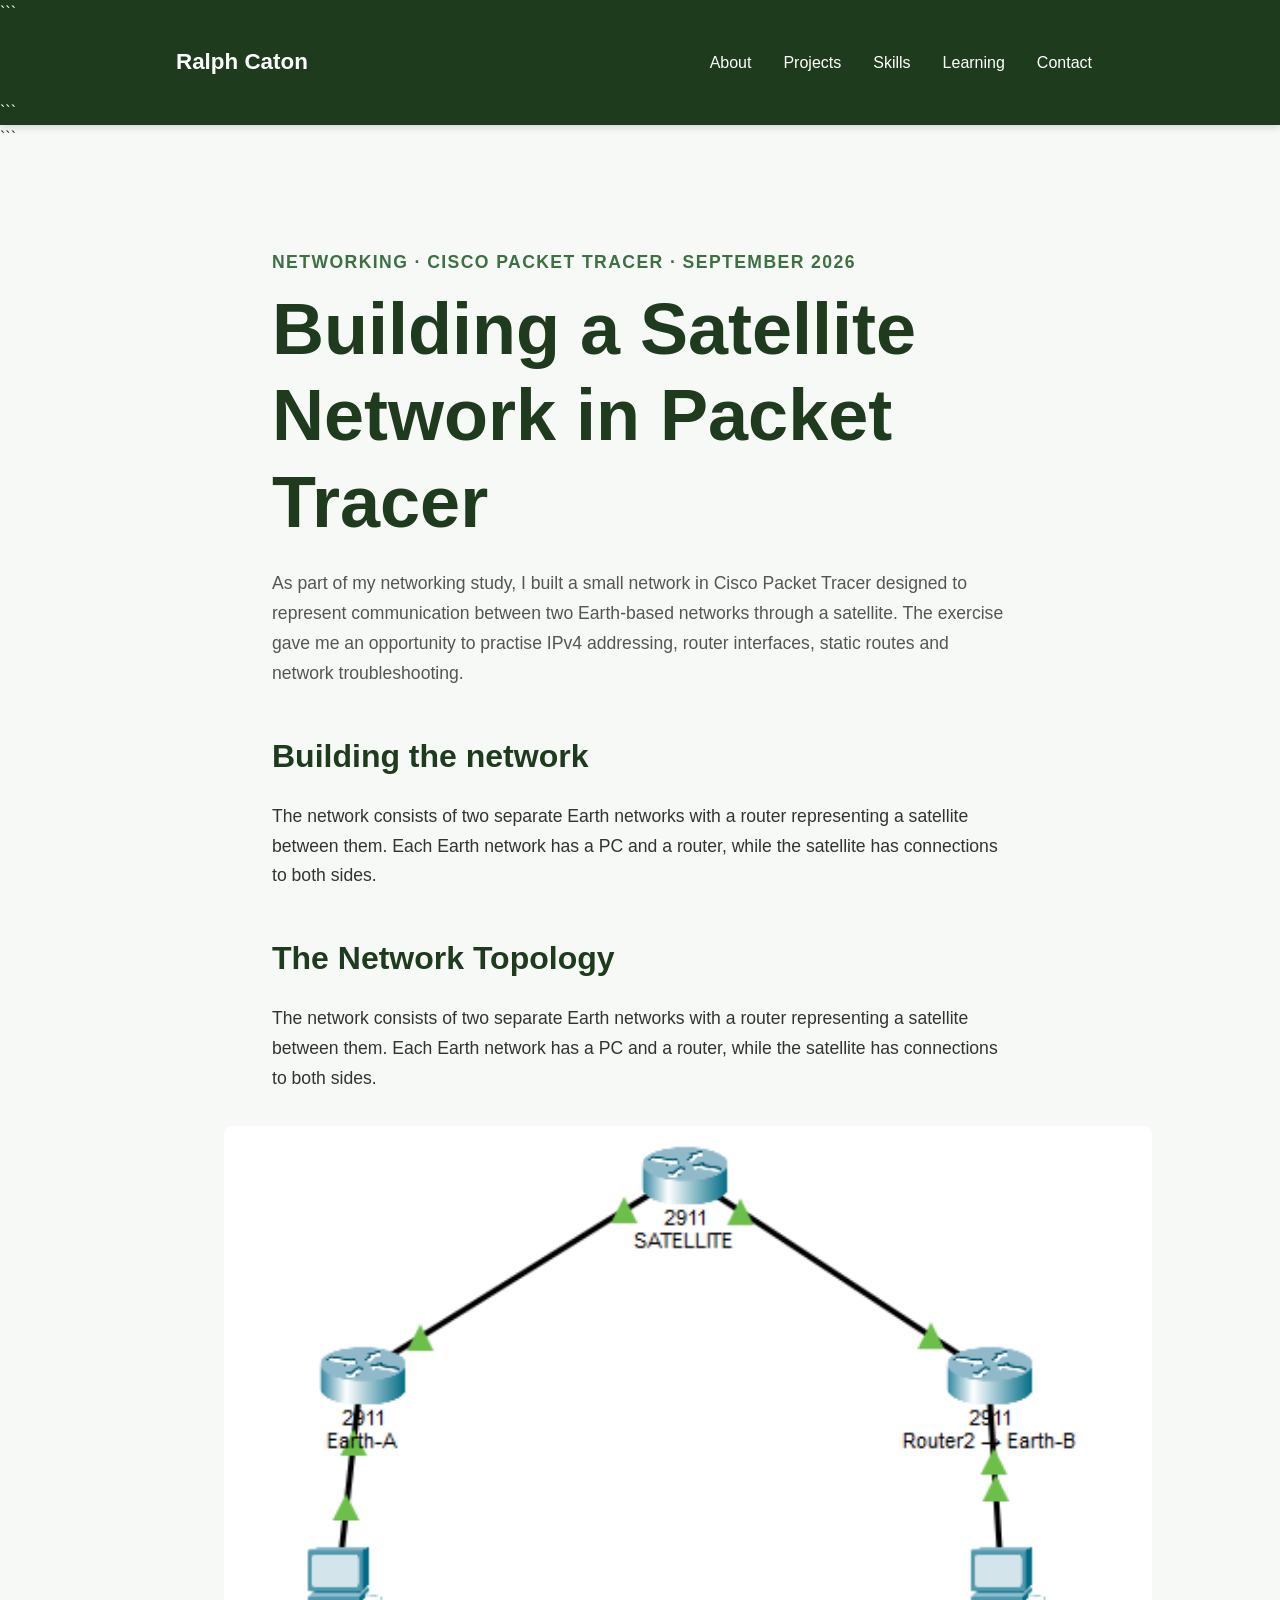
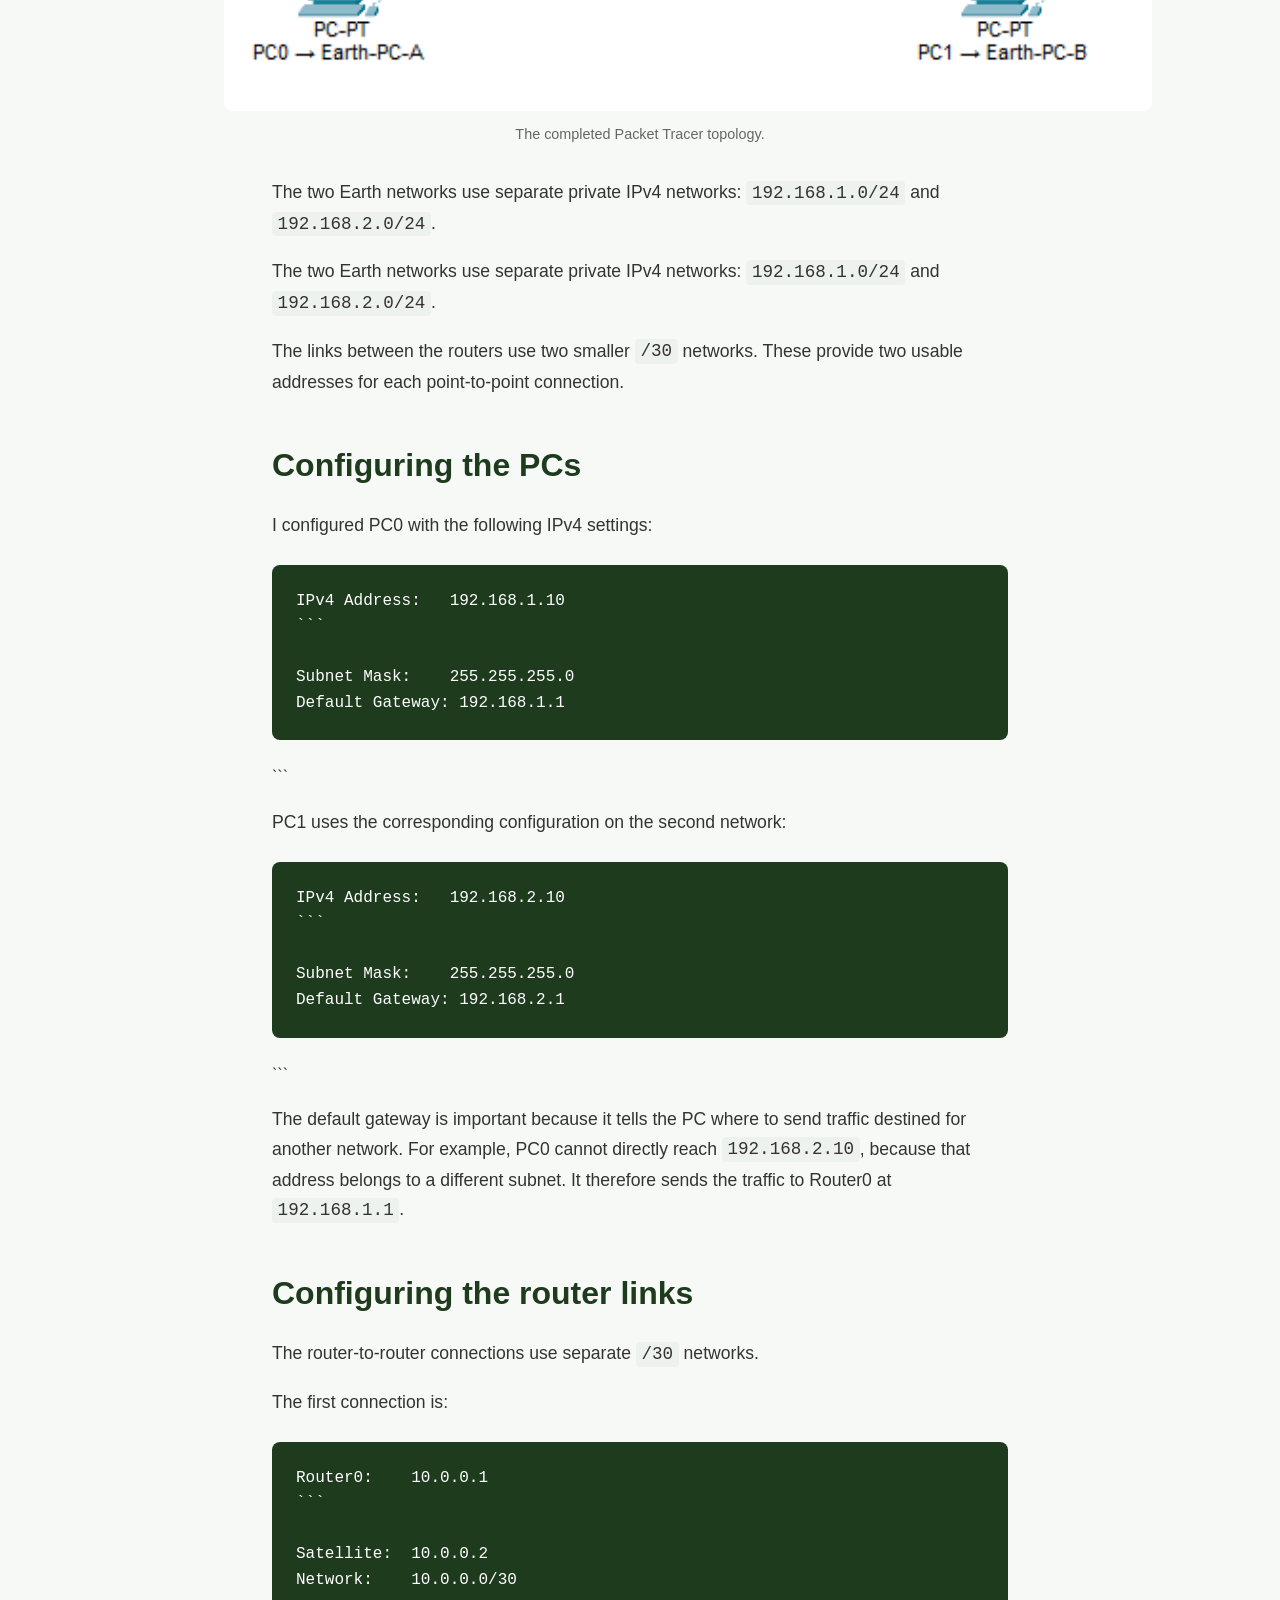
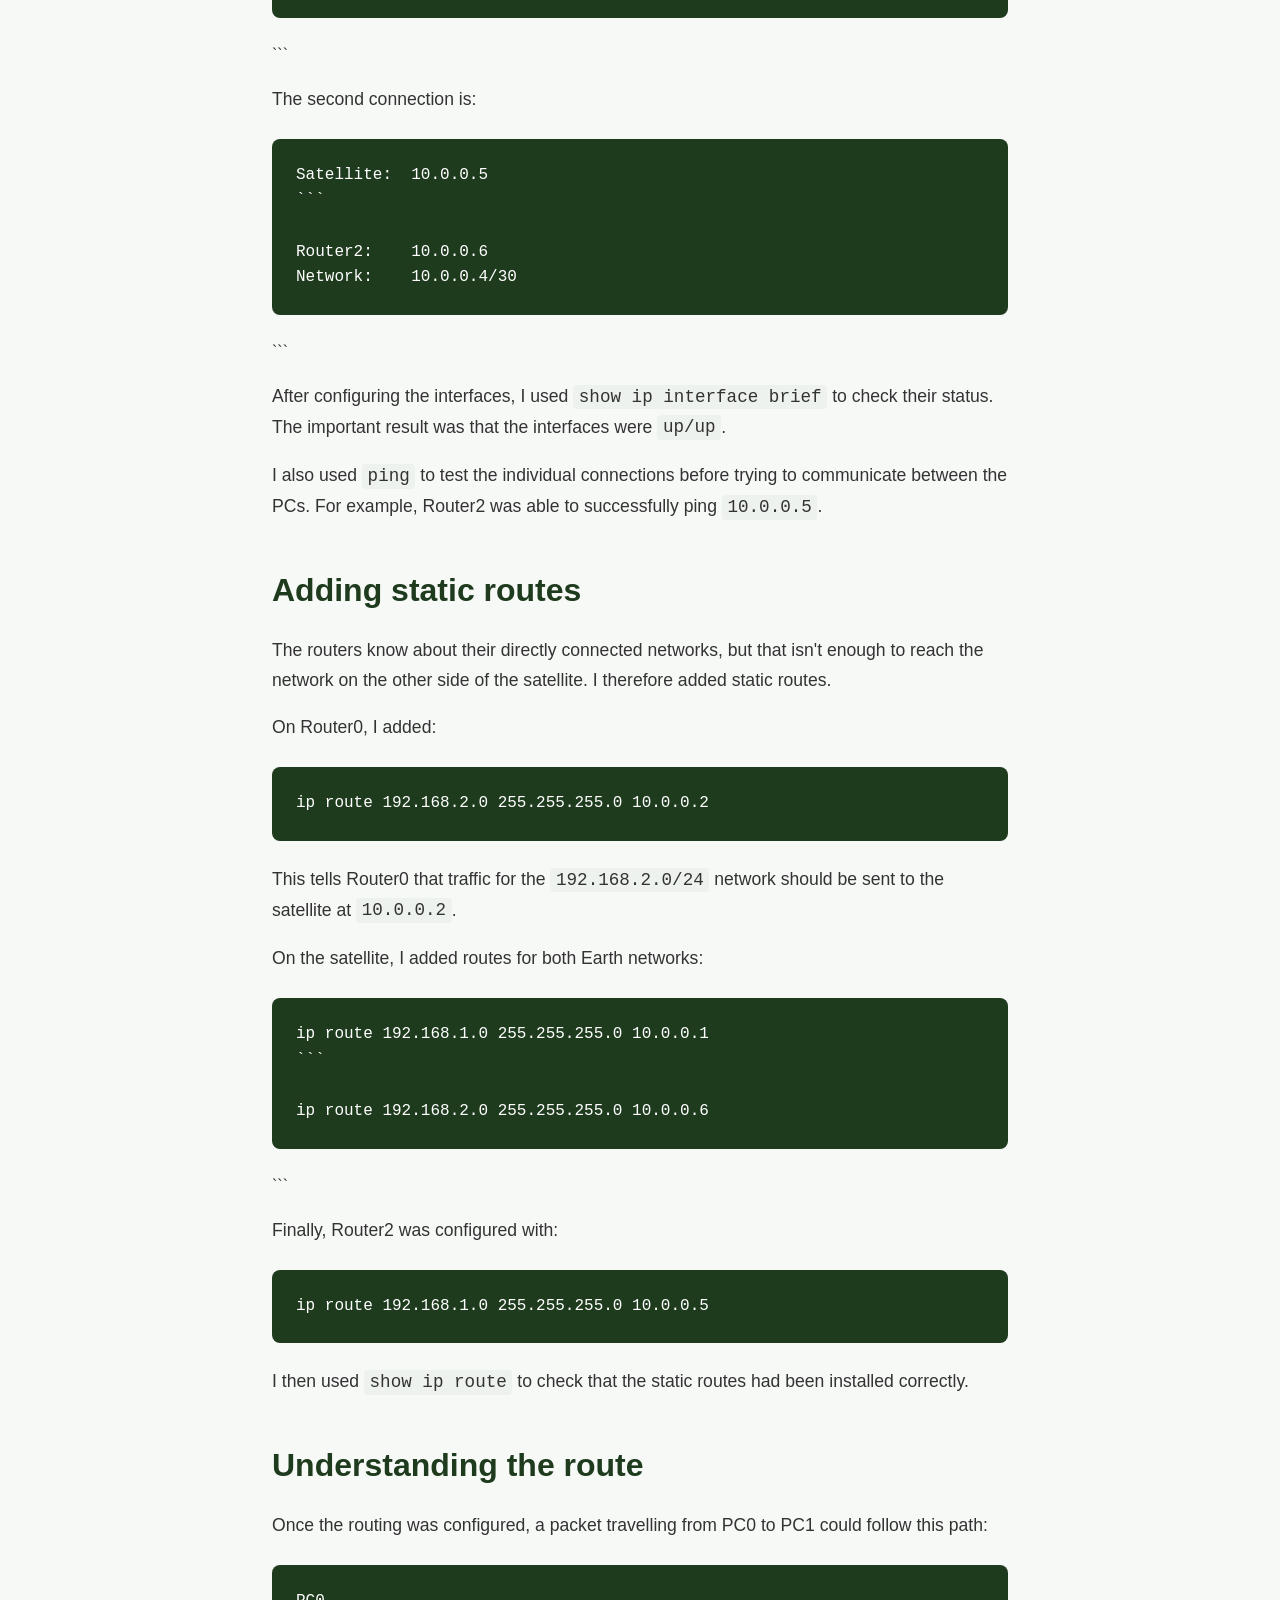
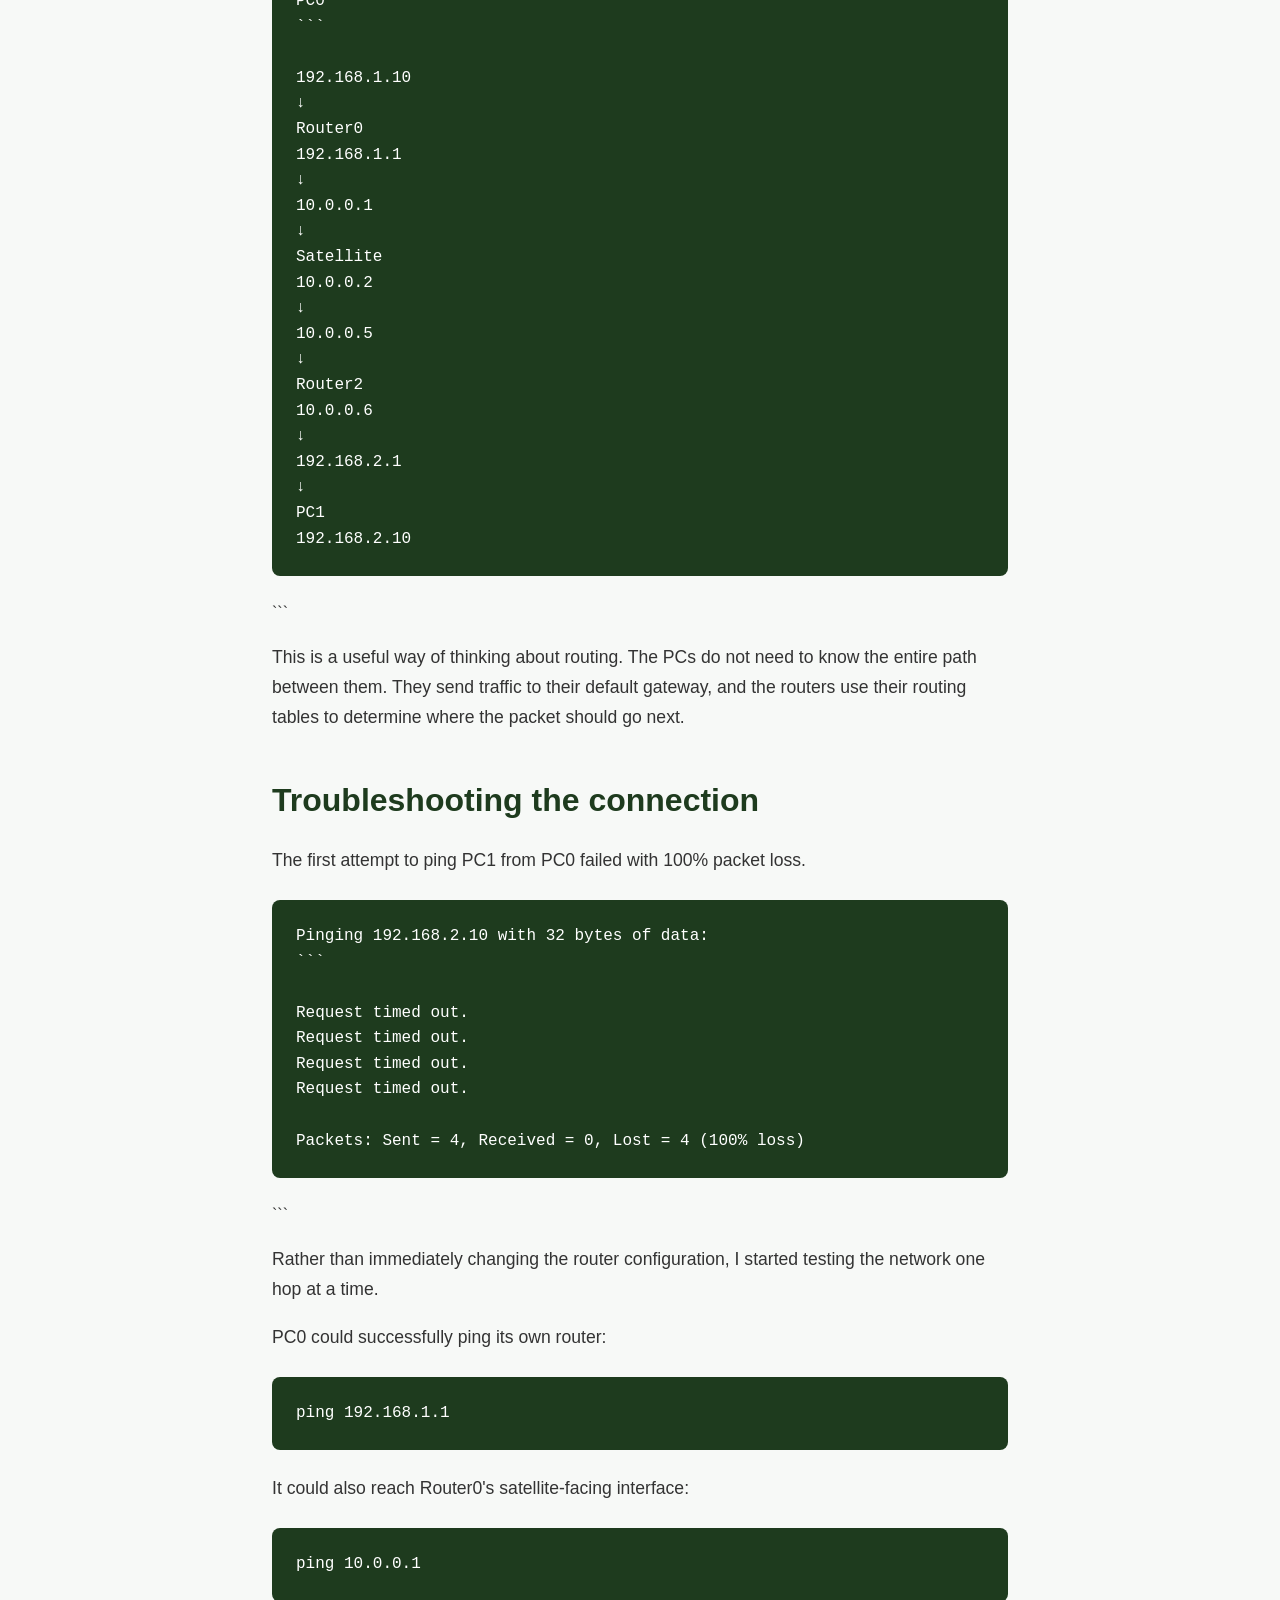
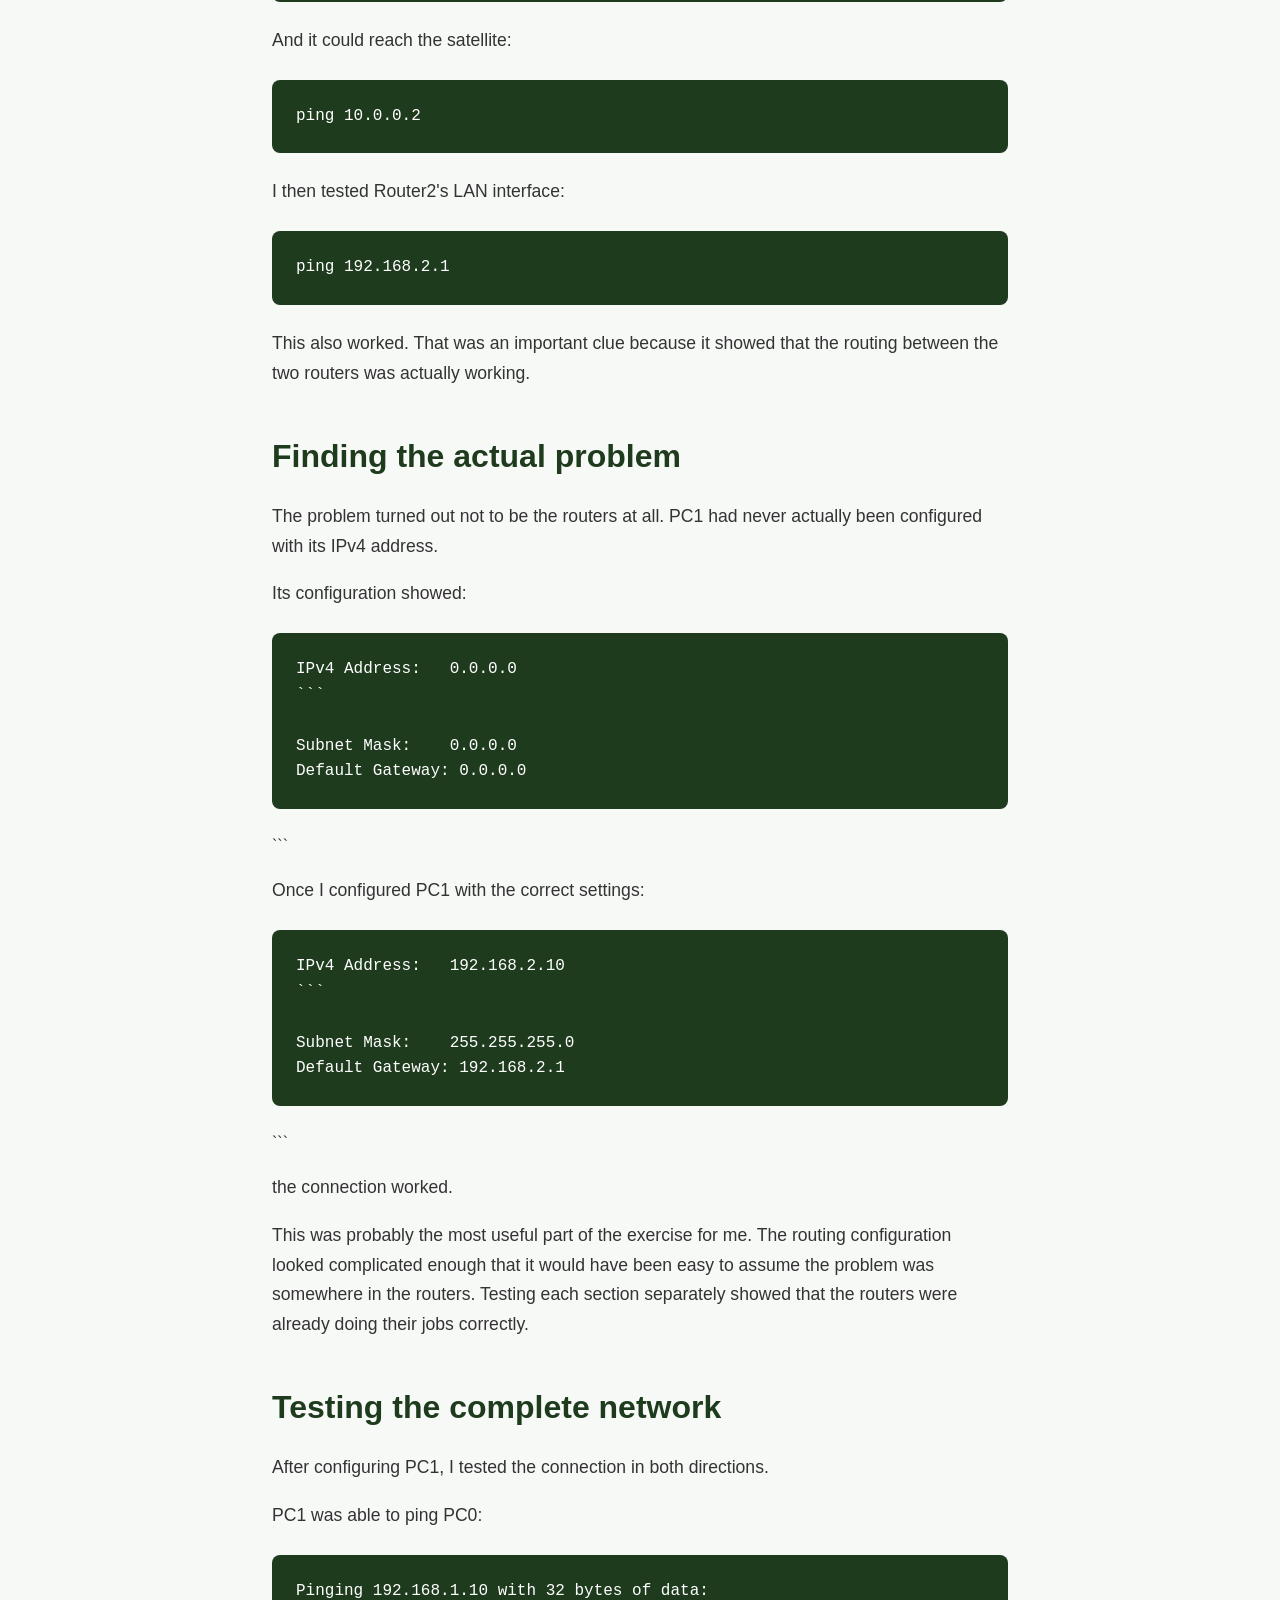
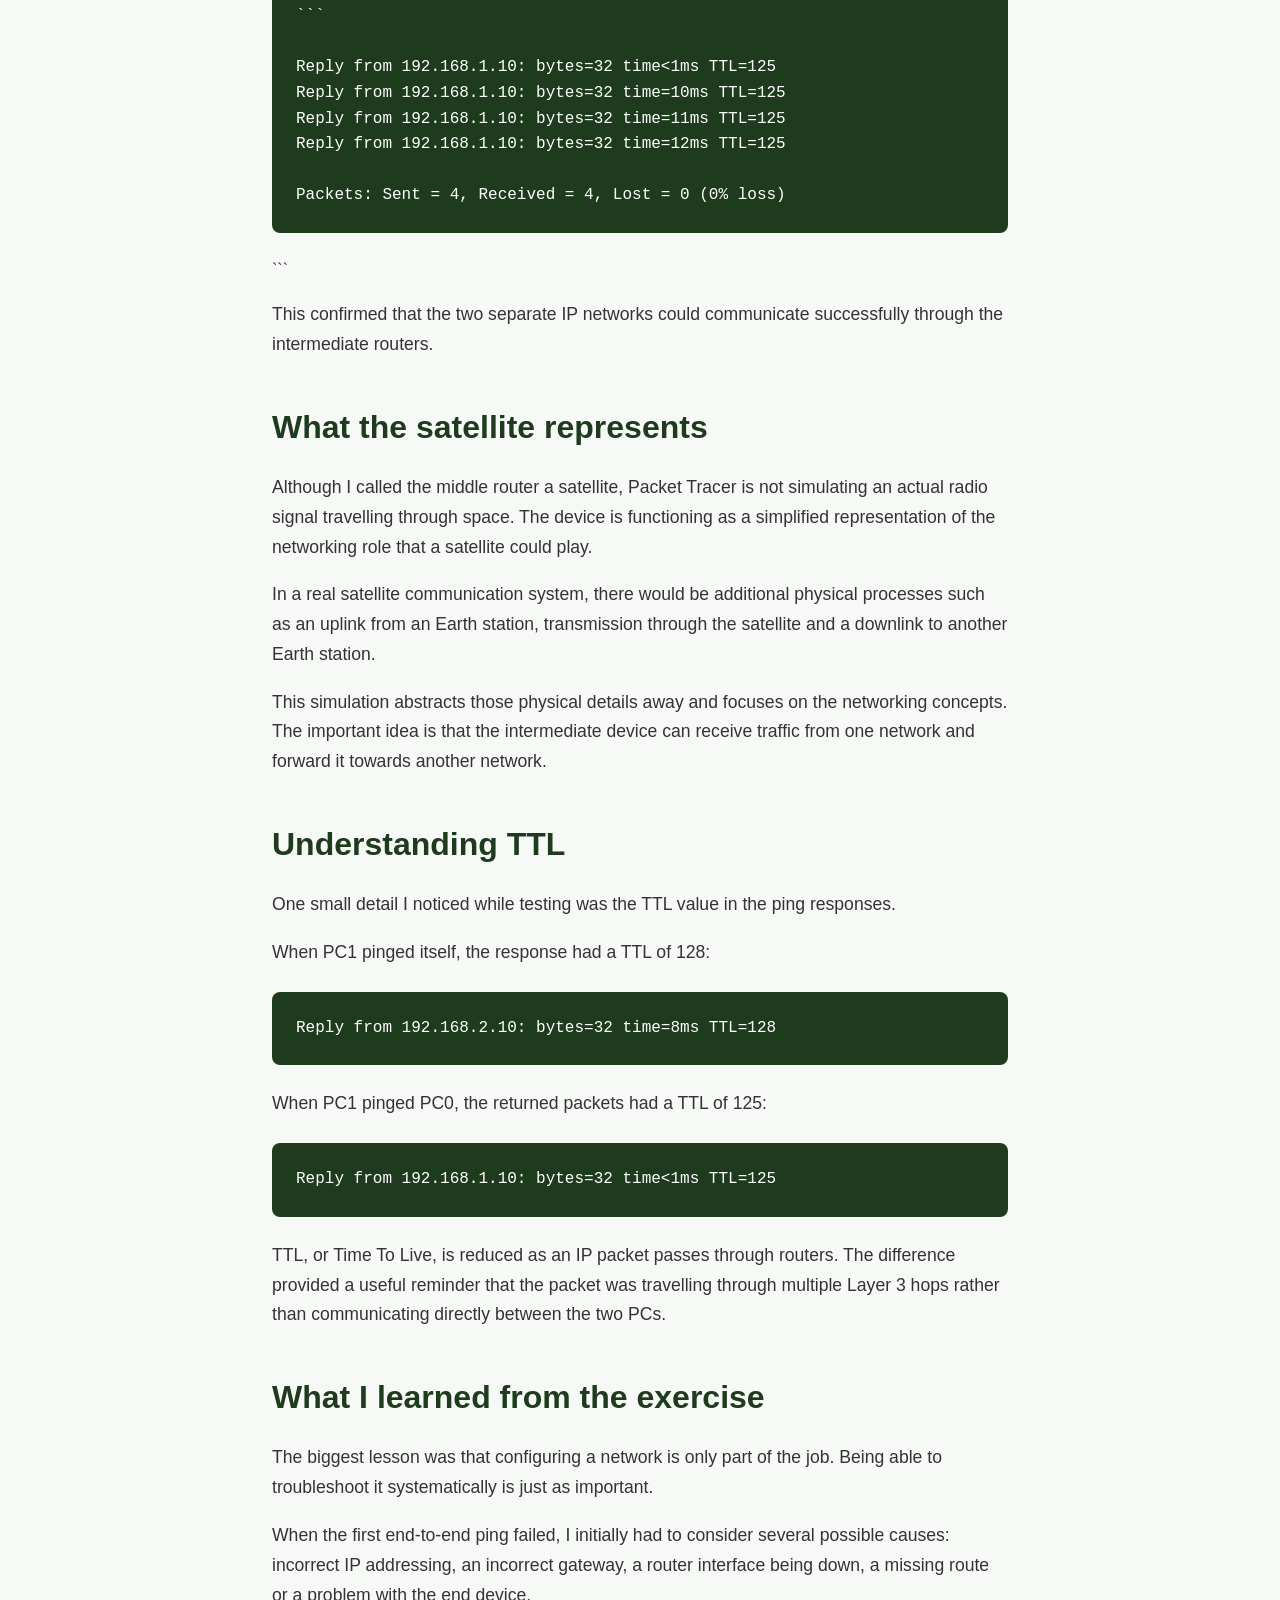
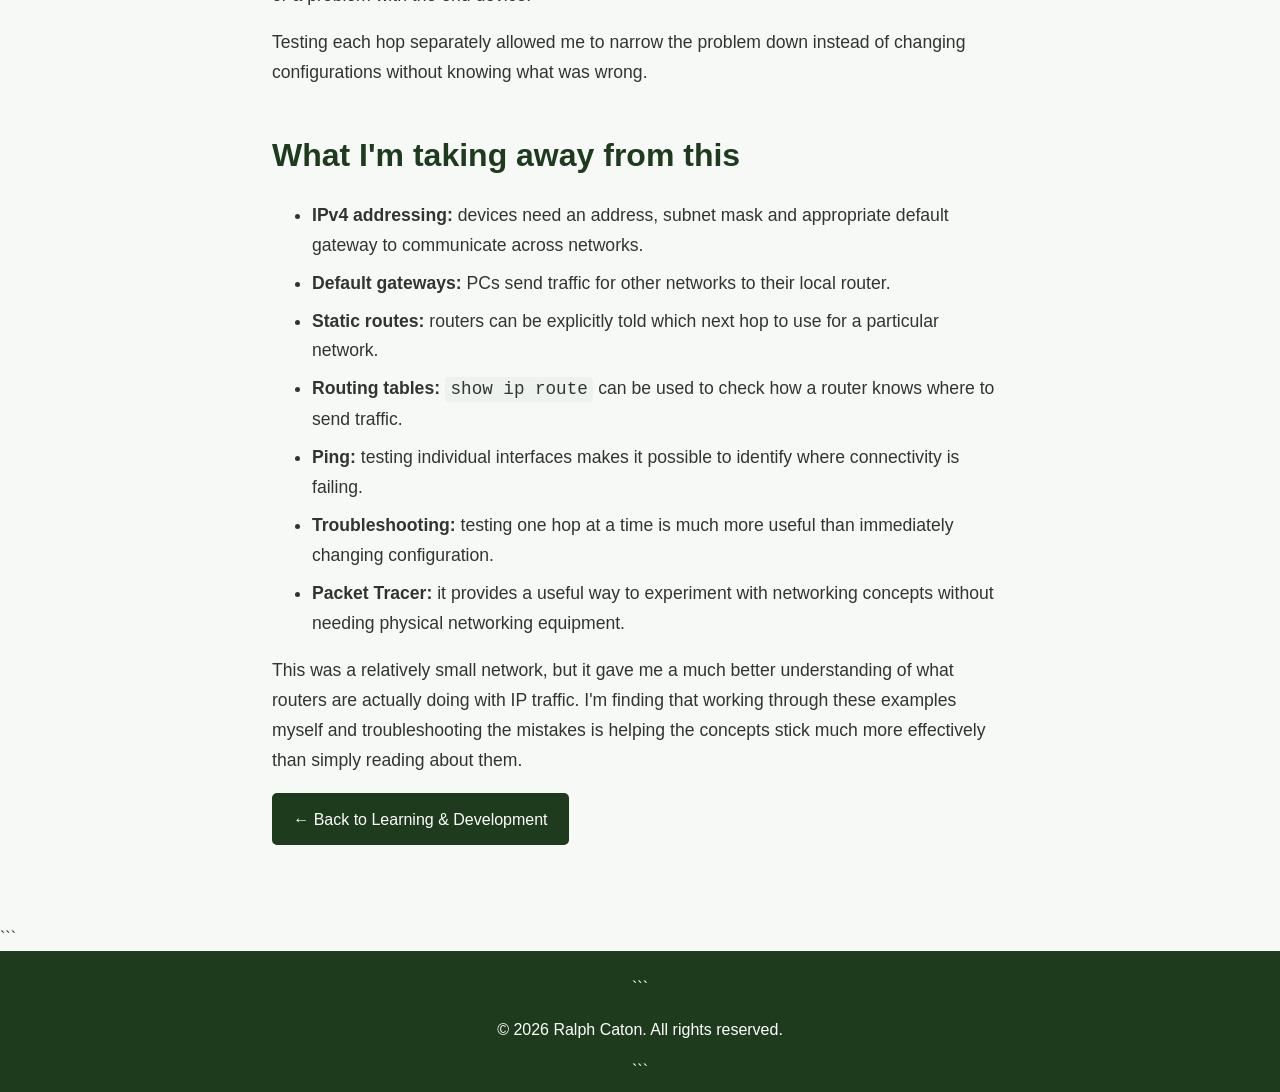
==== blog/building-satellite-network.html @ 7dfa3f67 "Update portfolio articles and styling" ====
<!DOCTYPE html>

<html lang="en">

<head>
  <meta charset="UTF-8" />

<meta
 name="viewport"
 content="width=device-width, initial-scale=1.0"
/>

<meta
 name="description"
 content="Building and troubleshooting a simple satellite network in Cisco Packet Tracer using routers, static routes and IPv4 addressing."
/>

  <title>Building a Satellite Network in Packet Tracer | Ralph Caton</title>

  <link rel="stylesheet" href="../styles.css" />
</head>

<body>

  <header>

```
<nav class="navbar">

  <div class="logo">
    Ralph Caton
  </div>

  <ul class="nav-links">
    <li><a href="../index.html#about">About</a></li>
    <li><a href="../index.html#projects">Projects</a></li>
    <li><a href="../index.html#skills">Skills</a></li>
    <li><a href="../index.html#learning">Learning</a></li>
    <li><a href="../index.html#contact">Contact</a></li>
  </ul>

</nav>
```

  </header>

  <main>

```
<article class="blog-post container">

  <p class="eyebrow">
    Networking · Cisco Packet Tracer · September 2026
  </p>

  <h1>
    Building a Satellite Network in Packet Tracer
  </h1>

  <p class="blog-introduction">
    As part of my networking study, I built a small network in
    Cisco Packet Tracer designed to represent communication
    between two Earth-based networks through a satellite.
    The exercise gave me an opportunity to practise IPv4
    addressing, router interfaces, static routes and network
    troubleshooting.
  </p>


  <h2>Building the network</h2>

  <p>
    The network consists of two separate Earth networks with a
    router representing a satellite between them. Each Earth
    network has a PC and a router, while the satellite has
    connections to both sides.
  </p>

<h2>The Network Topology</h2>

<p>
  The network consists of two separate Earth networks with a
  router representing a satellite between them. Each Earth
  network has a PC and a router, while the satellite has
  connections to both sides.
</p>

<figure>
  <img
    src="../images/packet-tracer-satellite.png"
    alt="Cisco Packet Tracer network showing two PCs communicating through three routers, including a central satellite router."
  >
  <figcaption>
    The completed Packet Tracer topology.
  </figcaption>
</figure>

<p>
  The two Earth networks use separate private IPv4 networks:
  <code>192.168.1.0/24</code> and
  <code>192.168.2.0/24</code>.
</p>

  <p>
    The two Earth networks use separate private IPv4 networks:
    <code>192.168.1.0/24</code> and
    <code>192.168.2.0/24</code>.
  </p>

  <p>
    The links between the routers use two smaller
    <code>/30</code> networks. These provide two usable addresses
    for each point-to-point connection.
  </p>


  <h2>Configuring the PCs</h2>

  <p>
    I configured PC0 with the following IPv4 settings:
  </p>

  <pre><code>IPv4 Address:   192.168.1.10
```

Subnet Mask:    255.255.255.0
Default Gateway: 192.168.1.1</code></pre>

```
  <p>
    PC1 uses the corresponding configuration on the second
    network:
  </p>

  <pre><code>IPv4 Address:   192.168.2.10
```

Subnet Mask:    255.255.255.0
Default Gateway: 192.168.2.1</code></pre>

```
  <p>
    The default gateway is important because it tells the PC
    where to send traffic destined for another network. For
    example, PC0 cannot directly reach
    <code>192.168.2.10</code>, because that address belongs to a
    different subnet. It therefore sends the traffic to
    Router0 at <code>192.168.1.1</code>.
  </p>


  <h2>Configuring the router links</h2>

  <p>
    The router-to-router connections use separate
    <code>/30</code> networks.
  </p>

  <p>
    The first connection is:
  </p>

  <pre><code>Router0:    10.0.0.1
```

Satellite:  10.0.0.2
Network:    10.0.0.0/30</code></pre>

```
  <p>
    The second connection is:
  </p>

  <pre><code>Satellite:  10.0.0.5
```

Router2:    10.0.0.6
Network:    10.0.0.4/30</code></pre>

```
  <p>
    After configuring the interfaces, I used
    <code>show ip interface brief</code> to check their status.
    The important result was that the interfaces were
    <code>up/up</code>.
  </p>

  <p>
    I also used <code>ping</code> to test the individual
    connections before trying to communicate between the PCs.
    For example, Router2 was able to successfully ping
    <code>10.0.0.5</code>.
  </p>


  <h2>Adding static routes</h2>

  <p>
    The routers know about their directly connected networks,
    but that isn't enough to reach the network on the other side
    of the satellite. I therefore added static routes.
  </p>

  <p>
    On Router0, I added:
  </p>

  <pre><code>ip route 192.168.2.0 255.255.255.0 10.0.0.2</code></pre>

  <p>
    This tells Router0 that traffic for the
    <code>192.168.2.0/24</code> network should be sent to the
    satellite at <code>10.0.0.2</code>.
  </p>

  <p>
    On the satellite, I added routes for both Earth networks:
  </p>

  <pre><code>ip route 192.168.1.0 255.255.255.0 10.0.0.1
```

ip route 192.168.2.0 255.255.255.0 10.0.0.6</code></pre>

```
  <p>
    Finally, Router2 was configured with:
  </p>

  <pre><code>ip route 192.168.1.0 255.255.255.0 10.0.0.5</code></pre>

  <p>
    I then used <code>show ip route</code> to check that the
    static routes had been installed correctly.
  </p>


  <h2>Understanding the route</h2>

  <p>
    Once the routing was configured, a packet travelling from
    PC0 to PC1 could follow this path:
  </p>

  <pre><code>PC0
```

192.168.1.10
↓
Router0
192.168.1.1
↓
10.0.0.1
↓
Satellite
10.0.0.2
↓
10.0.0.5
↓
Router2
10.0.0.6
↓
192.168.2.1
↓
PC1
192.168.2.10</code></pre>

```
  <p>
    This is a useful way of thinking about routing. The PCs do
    not need to know the entire path between them. They send
    traffic to their default gateway, and the routers use their
    routing tables to determine where the packet should go next.
  </p>


  <h2>Troubleshooting the connection</h2>

  <p>
    The first attempt to ping PC1 from PC0 failed with 100%
    packet loss.
  </p>

  <pre><code>Pinging 192.168.2.10 with 32 bytes of data:
```

Request timed out.
Request timed out.
Request timed out.
Request timed out.

Packets: Sent = 4, Received = 0, Lost = 4 (100% loss)</code></pre>

```
  <p>
    Rather than immediately changing the router configuration,
    I started testing the network one hop at a time.
  </p>

  <p>
    PC0 could successfully ping its own router:
  </p>

  <pre><code>ping 192.168.1.1</code></pre>

  <p>
    It could also reach Router0's satellite-facing interface:
  </p>

  <pre><code>ping 10.0.0.1</code></pre>

  <p>
    And it could reach the satellite:
  </p>

  <pre><code>ping 10.0.0.2</code></pre>

  <p>
    I then tested Router2's LAN interface:
  </p>

  <pre><code>ping 192.168.2.1</code></pre>

  <p>
    This also worked. That was an important clue because it
    showed that the routing between the two routers was actually
    working.
  </p>


  <h2>Finding the actual problem</h2>

  <p>
    The problem turned out not to be the routers at all.
    PC1 had never actually been configured with its IPv4
    address.
  </p>

  <p>
    Its configuration showed:
  </p>

  <pre><code>IPv4 Address:   0.0.0.0
```

Subnet Mask:    0.0.0.0
Default Gateway: 0.0.0.0</code></pre>

```
  <p>
    Once I configured PC1 with the correct settings:
  </p>

  <pre><code>IPv4 Address:   192.168.2.10
```

Subnet Mask:    255.255.255.0
Default Gateway: 192.168.2.1</code></pre>

```
  <p>
    the connection worked.
  </p>

  <p>
    This was probably the most useful part of the exercise for
    me. The routing configuration looked complicated enough that
    it would have been easy to assume the problem was somewhere
    in the routers. Testing each section separately showed that
    the routers were already doing their jobs correctly.
  </p>


  <h2>Testing the complete network</h2>

  <p>
    After configuring PC1, I tested the connection in both
    directions.
  </p>

  <p>
    PC1 was able to ping PC0:
  </p>

  <pre><code>Pinging 192.168.1.10 with 32 bytes of data:
```

Reply from 192.168.1.10: bytes=32 time<1ms TTL=125
Reply from 192.168.1.10: bytes=32 time=10ms TTL=125
Reply from 192.168.1.10: bytes=32 time=11ms TTL=125
Reply from 192.168.1.10: bytes=32 time=12ms TTL=125

Packets: Sent = 4, Received = 4, Lost = 0 (0% loss)</code></pre>

```
  <p>
    This confirmed that the two separate IP networks could
    communicate successfully through the intermediate routers.
  </p>


  <h2>What the satellite represents</h2>

  <p>
    Although I called the middle router a satellite, Packet
    Tracer is not simulating an actual radio signal travelling
    through space. The device is functioning as a simplified
    representation of the networking role that a satellite could
    play.
  </p>

  <p>
    In a real satellite communication system, there would be
    additional physical processes such as an uplink from an
    Earth station, transmission through the satellite and a
    downlink to another Earth station.
  </p>

  <p>
    This simulation abstracts those physical details away and
    focuses on the networking concepts. The important idea is
    that the intermediate device can receive traffic from one
    network and forward it towards another network.
  </p>


  <h2>Understanding TTL</h2>

  <p>
    One small detail I noticed while testing was the TTL value
    in the ping responses.
  </p>

  <p>
    When PC1 pinged itself, the response had a TTL of 128:
  </p>

  <pre><code>Reply from 192.168.2.10: bytes=32 time=8ms TTL=128</code></pre>

  <p>
    When PC1 pinged PC0, the returned packets had a TTL of 125:
  </p>

  <pre><code>Reply from 192.168.1.10: bytes=32 time&lt;1ms TTL=125</code></pre>

  <p>
    TTL, or Time To Live, is reduced as an IP packet passes
    through routers. The difference provided a useful reminder
    that the packet was travelling through multiple Layer 3
    hops rather than communicating directly between the two PCs.
  </p>


  <h2>What I learned from the exercise</h2>

  <p>
    The biggest lesson was that configuring a network is only
    part of the job. Being able to troubleshoot it systematically
    is just as important.
  </p>

  <p>
    When the first end-to-end ping failed, I initially had to
    consider several possible causes: incorrect IP addressing,
    an incorrect gateway, a router interface being down, a
    missing route or a problem with the end device.
  </p>

  <p>
    Testing each hop separately allowed me to narrow the problem
    down instead of changing configurations without knowing what
    was wrong.
  </p>


  <h2>What I'm taking away from this</h2>

  <ul>

    <li>
      <strong>IPv4 addressing:</strong>
      devices need an address, subnet mask and appropriate
      default gateway to communicate across networks.
    </li>

    <li>
      <strong>Default gateways:</strong>
      PCs send traffic for other networks to their local router.
    </li>

    <li>
      <strong>Static routes:</strong>
      routers can be explicitly told which next hop to use for
      a particular network.
    </li>

    <li>
      <strong>Routing tables:</strong>
      <code>show ip route</code> can be used to check how a
      router knows where to send traffic.
    </li>

    <li>
      <strong>Ping:</strong>
      testing individual interfaces makes it possible to
      identify where connectivity is failing.
    </li>

    <li>
      <strong>Troubleshooting:</strong>
      testing one hop at a time is much more useful than
      immediately changing configuration.
    </li>

    <li>
      <strong>Packet Tracer:</strong>
      it provides a useful way to experiment with networking
      concepts without needing physical networking equipment.
    </li>

  </ul>


  <p>
    This was a relatively small network, but it gave me a much
    better understanding of what routers are actually doing with
    IP traffic. I'm finding that working through these examples
    myself and troubleshooting the mistakes is helping the
    concepts stick much more effectively than simply reading
    about them.
  </p>



  <a
    class="button"
    href="../index.html#learning"
  >
    ← Back to Learning & Development
  </a>

</article>
```

  </main>

  <footer>

```
<p>
  &copy; 2026 Ralph Caton. All rights reserved.
</p>
```

  </footer>

</body>

</html>
---- styles.css ----
/* =========================
   Reset and Base Styles
========================= */

* {
  box-sizing: border-box;
}

html {
  scroll-behavior: smooth;
}

body {
  font-family: "Segoe UI", Arial, sans-serif;
  margin: 0;
  padding: 0;

  line-height: 1.6;

  background-color: #f7f9f7;
  color: #333;
}

a {
  color: inherit;
}


/* =========================
   Navigation
========================= */

header {
  background-color: #1e3b1e;
  color: #fff;

  position: sticky;
  top: 0;

  z-index: 999;

  box-shadow: 0 2px 8px rgba(0, 0, 0, 0.15);
}

.navbar {
  max-width: 960px;

  margin: 0 auto;
  padding: 1rem;

  display: flex;
  justify-content: space-between;
  align-items: center;
}

.logo {
  font-size: 1.4rem;
  font-weight: bold;
}

.nav-links {
  list-style: none;

  display: flex;

  gap: 0.5rem;

  margin: 0;
  padding: 0;
}

.nav-links a {
  display: block;

  color: #fff;

  text-decoration: none;

  padding: 0.5rem 0.75rem;

  border-radius: 4px;

  transition: background-color 0.2s ease;
}

.nav-links a:hover,
.nav-links a:focus {
  background-color: #2f4f2f;
}


/* =========================
   General Layout
========================= */

.container {
  max-width: 960px;

  margin: 0 auto;

  padding: 5rem 2rem;
}

section {
  scroll-margin-top: 80px;
}


/* =========================
   Hero
========================= */

.hero {
  min-height: 70vh;

  display: flex;
  flex-direction: column;

  justify-content: center;
}

.eyebrow {
  color: #3d7043;

  font-size: 0.85rem;

  font-weight: bold;

  text-transform: uppercase;

  letter-spacing: 0.08em;

  margin-bottom: 0.5rem;
}

h1,
h2,
h3 {
  color: #1e3b1e;

  line-height: 1.2;
}

h1 {
  font-size: clamp(2.5rem, 7vw, 4.5rem);

  margin: 0 0 1.5rem;
}

h2 {
  font-size: 2rem;

  margin-top: 0;
}

h3 {
  margin-top: 0;
}

.intro {
  font-size: 1.3rem;

  max-width: 700px;
}

.hero p {
  max-width: 750px;
}


/* =========================
   Buttons
========================= */

.hero-buttons {
  display: flex;

  flex-wrap: wrap;

  gap: 1rem;

  margin-top: 1.5rem;
}

.button {
  display: inline-block;

  background-color: #1e3b1e;

  color: white;

  padding: 0.7rem 1.2rem;

  border-radius: 5px;

  text-decoration: none;

  border: 2px solid #1e3b1e;

  transition:
    background-color 0.2s ease,
    transform 0.2s ease;
}

.button:hover,
.button:focus {
  background-color: #2f4f2f;

  transform: translateY(-2px);
}

.button-secondary {
  background-color: transparent;

  color: #1e3b1e;
}

.button-secondary:hover,
.button-secondary:focus {
  color: white;
}


/* =========================
   Section Headings
========================= */

.section-heading {
  margin-bottom: 2rem;
}


/* =========================
   Projects
========================= */

.projects-grid {
  display: grid;

  grid-template-columns:
    repeat(auto-fit, minmax(280px, 1fr));

  gap: 1.5rem;
}

.project-card {
  background-color: #fff;

  padding: 1.5rem;

  border-radius: 8px;

  border: 1px solid #e1e6e1;

  box-shadow:
    0 2px 6px rgba(0, 0, 0, 0.08);

  cursor: pointer;

  transition:
    transform 0.2s ease,
    box-shadow 0.2s ease;

  outline: none;
}

.project-card:hover,
.project-card:focus {
  transform: translateY(-5px);

  box-shadow:
    0 6px 16px rgba(0, 0, 0, 0.12);
}

.project-link {
  display: inline-block;

  margin-top: 1rem;

  color: #3d7043;

  font-weight: bold;
}


/* =========================
   Skills
========================= */

.skills-list {
  display: flex;

  flex-wrap: wrap;

  gap: 0.75rem;

  list-style: none;

  padding: 0;
}

.skills-list li {
  background-color: #e0f2e9;

  color: #1e3b1e;

  padding: 0.5rem 1rem;

  border-radius: 20px;

  font-weight: bold;
}

/* =========================
   Blog / Learning
========================= */

.blog-grid {
  display: grid;

  grid-template-columns:
    repeat(auto-fit, minmax(280px, 1fr));

  gap: 1.5rem;
}

.blog-card {
  background-color: #fff;

  padding: 1.5rem;

  border-radius: 8px;

  border: 1px solid #e1e6e1;

  box-shadow:
    0 2px 6px rgba(0, 0, 0, 0.08);

  display: flex;

  flex-direction: column;

  transition:
    transform 0.2s ease,
    box-shadow 0.2s ease;
}

.blog-card:hover {
  transform: translateY(-5px);

  box-shadow:
    0 6px 16px rgba(0, 0, 0, 0.12);
}

.blog-card h3 {
  margin-bottom: 0.75rem;
}

.blog-date {
  color: #3d7043;

  font-size: 1rem;

  font-weight: bold;

  text-transform: uppercase;

  letter-spacing: 0.05em;

  margin-top: 0;

  margin-bottom: 0.75rem;
}

.blog-card a {
  color: #1e3b1e;

  font-weight: bold;

  text-decoration: none;

  margin-top: auto;

  padding-top: 1rem;
}

.blog-card a:hover {
  text-decoration: underline;
}

.coming-soon {
  color: #777;

  font-weight: bold;

  margin-top: auto;

  padding-top: 1rem;
}


/* =========================
   Contact
========================= */

.contact-links {
  display: flex;

  flex-wrap: wrap;

  gap: 1rem;

  margin-top: 1.5rem;
}

.contact-links a {
  color: #1e3b1e;

  font-weight: bold;

  text-decoration: none;

  border-bottom: 2px solid #3d7043;
}

.contact-links a:hover {
  border-bottom-color: #1e3b1e;
}


/* =========================
   Footer
========================= */

footer {
  text-align: center;

  padding: 1.5rem;

  background-color: #1e3b1e;

  color: #fff;
}


/* =========================
   Modal
========================= */

.modal {
  display: none;

  position: fixed;

  z-index: 1001;

  left: 0;
  top: 0;

  width: 100%;
  height: 100%;

  overflow: auto;

  background-color: rgba(0, 0, 0, 0.6);

  padding: 2rem;
}

.modal-content {
  background-color: #fff;

  margin: 8% auto;

  padding: 2.5rem;

  border-radius: 8px;

  max-width: 600px;

  position: relative;

  box-shadow:
    0 10px 30px rgba(0, 0, 0, 0.25);
}

.modal-content .button {
  margin-top: 1rem;
}

.close {
  position: absolute;

  top: 1rem;
  right: 1rem;

  width: 40px;
  height: 40px;

  border: none;

  background: transparent;

  font-size: 2rem;

  cursor: pointer;

  color: #333;
}

.close:hover,
.close:focus {
  color: #1e3b1e;
}


/* =========================
   Mobile
========================= */

@media (max-width: 700px) {

  .navbar {
    flex-direction: column;

    gap: 0.75rem;
  }

  .nav-links {
    flex-wrap: wrap;

    justify-content: center;
  }

  .container {
    padding: 3.5rem 1.25rem;
  }

  .hero {
    min-height: auto;

    padding-top: 4rem;
  }

  h1 {
    font-size: 3rem;
  }

  .intro {
    font-size: 1.15rem;
  }

  .projects-grid {
    grid-template-columns: 1fr;
  }

  .modal {
    padding: 1rem;
  }

  .modal-content {
    margin: 15% auto;

    padding: 2rem 1.5rem;
  }

  .blog-post figure {
  margin: 2rem 0;
}

.blog-post img {
  width: 100%;
}

}

/* =========================
   Blog Articles
========================= */

.blog-post {
  max-width: 800px;
}

.blog-post p,
.blog-post li {
  font-size: 1.1rem;
  line-height: 1.7;
}

.blog-post h1 {
  margin-bottom: 1.5rem;
}

.blog-post h2 {
  margin-top: 3rem;
}

.blog-introduction {
  font-size: 1.25rem;
  line-height: 1.7;
  color: #555;
  margin-bottom: 3rem;
}

.blog-post code {
  background-color: #eef2ee;
  padding: 0.15rem 0.35rem;
  border-radius: 4px;
  font-family: Consolas, monospace;
}

.blog-post pre {
  background-color: #1e3b1e;
  color: #fff;
  padding: 1.5rem;
  border-radius: 8px;
  overflow-x: auto;
  margin: 1.5rem 0;
}

.blog-post pre code {
  background: none;
  padding: 0;
  color: inherit;
}

.blog-post li {
  margin-bottom: 0.5rem;
}

.blog-post figure {
  margin: 2rem -3rem;
}

.blog-post img {
  display: block;
  width: calc(100% + 6rem);
  height: auto;
  border-radius: 8px;
}

.blog-post figcaption {
  font-size: 0.9rem;
  color: #666;
  text-align: center;
  margin-top: 0.75rem;
}
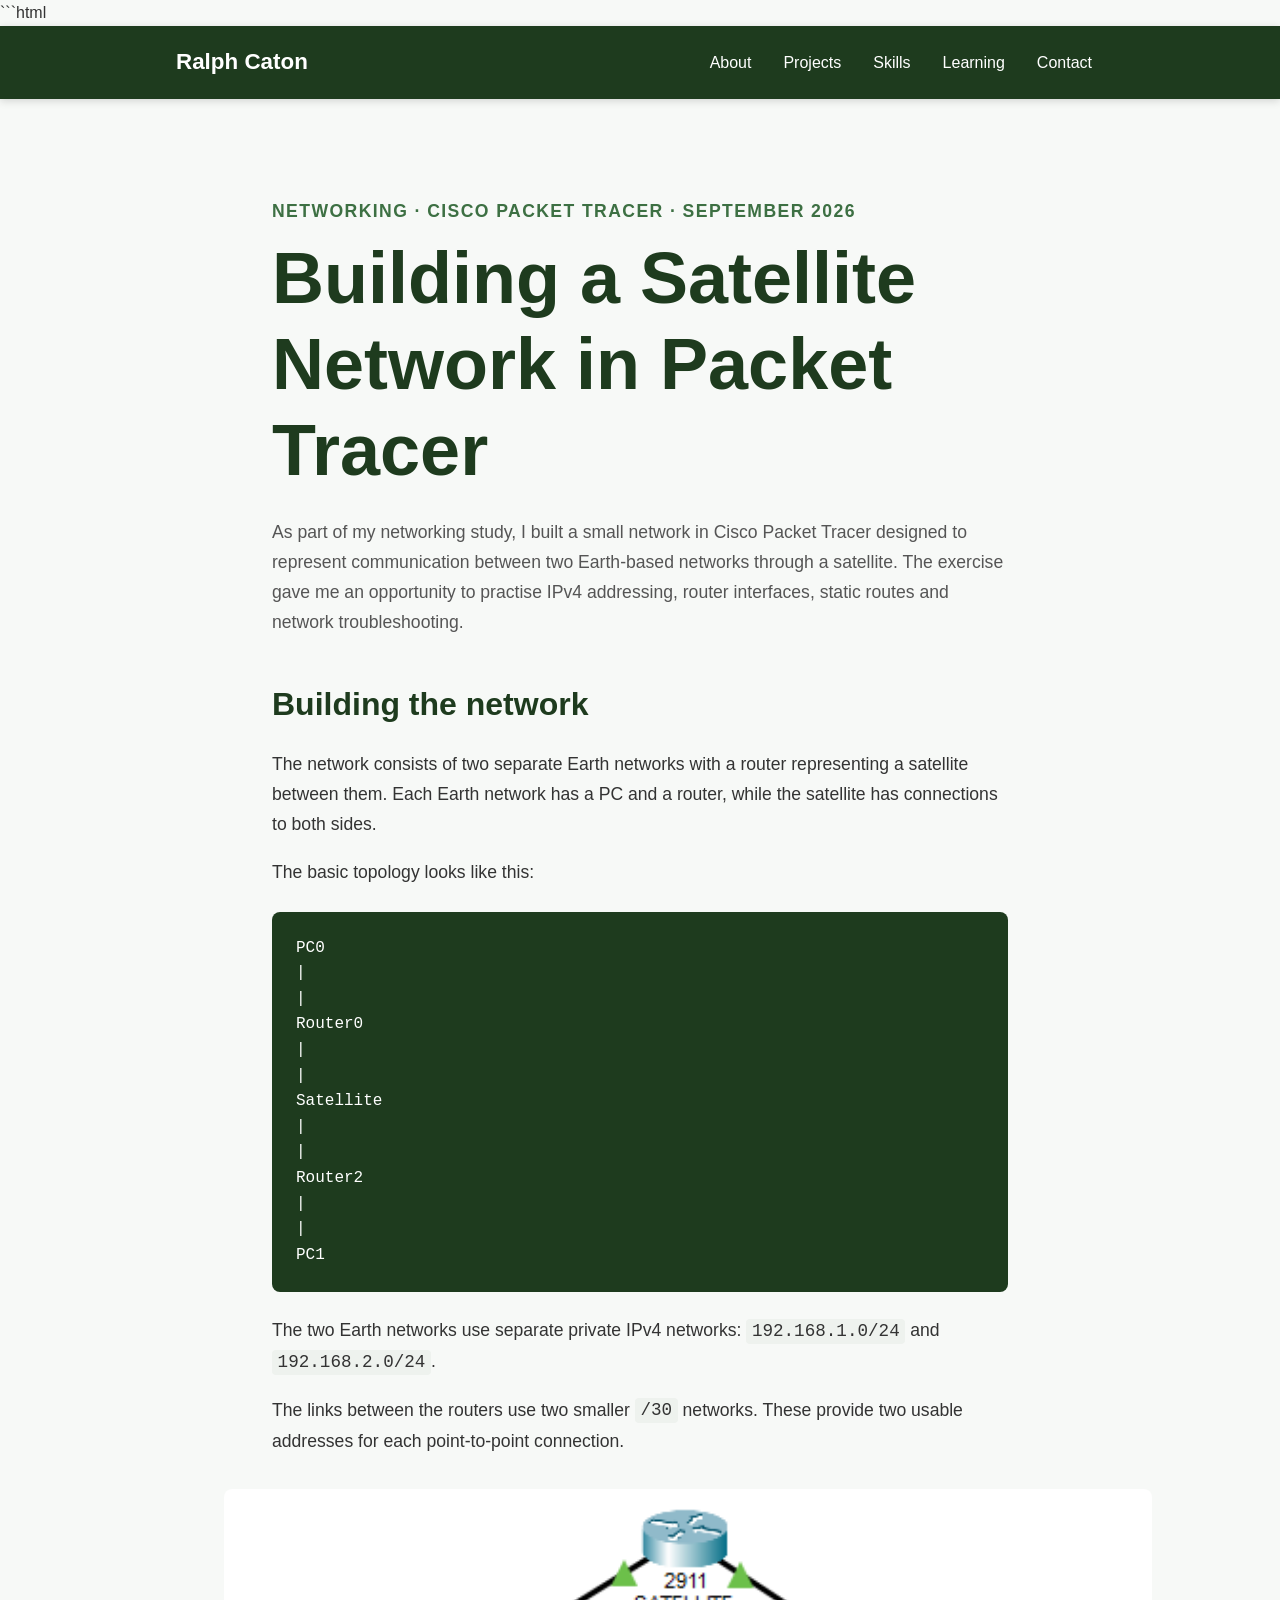
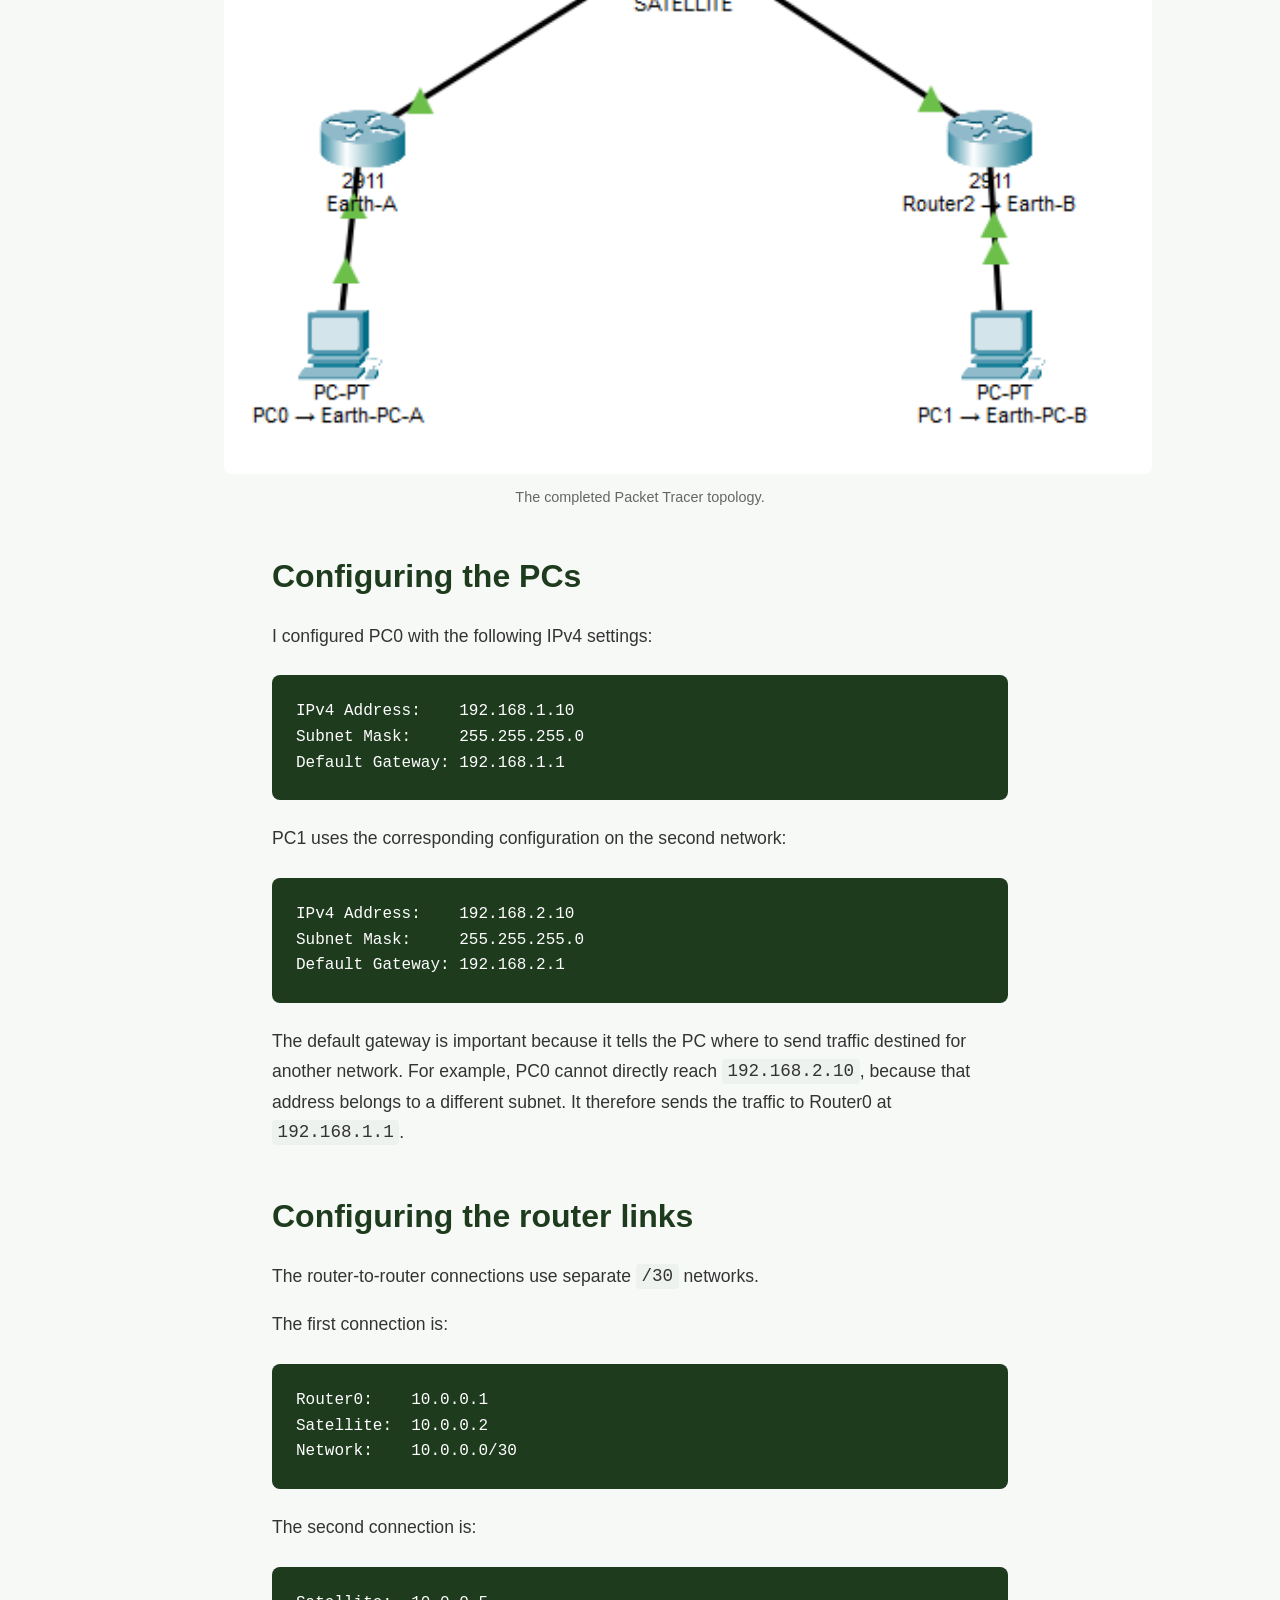
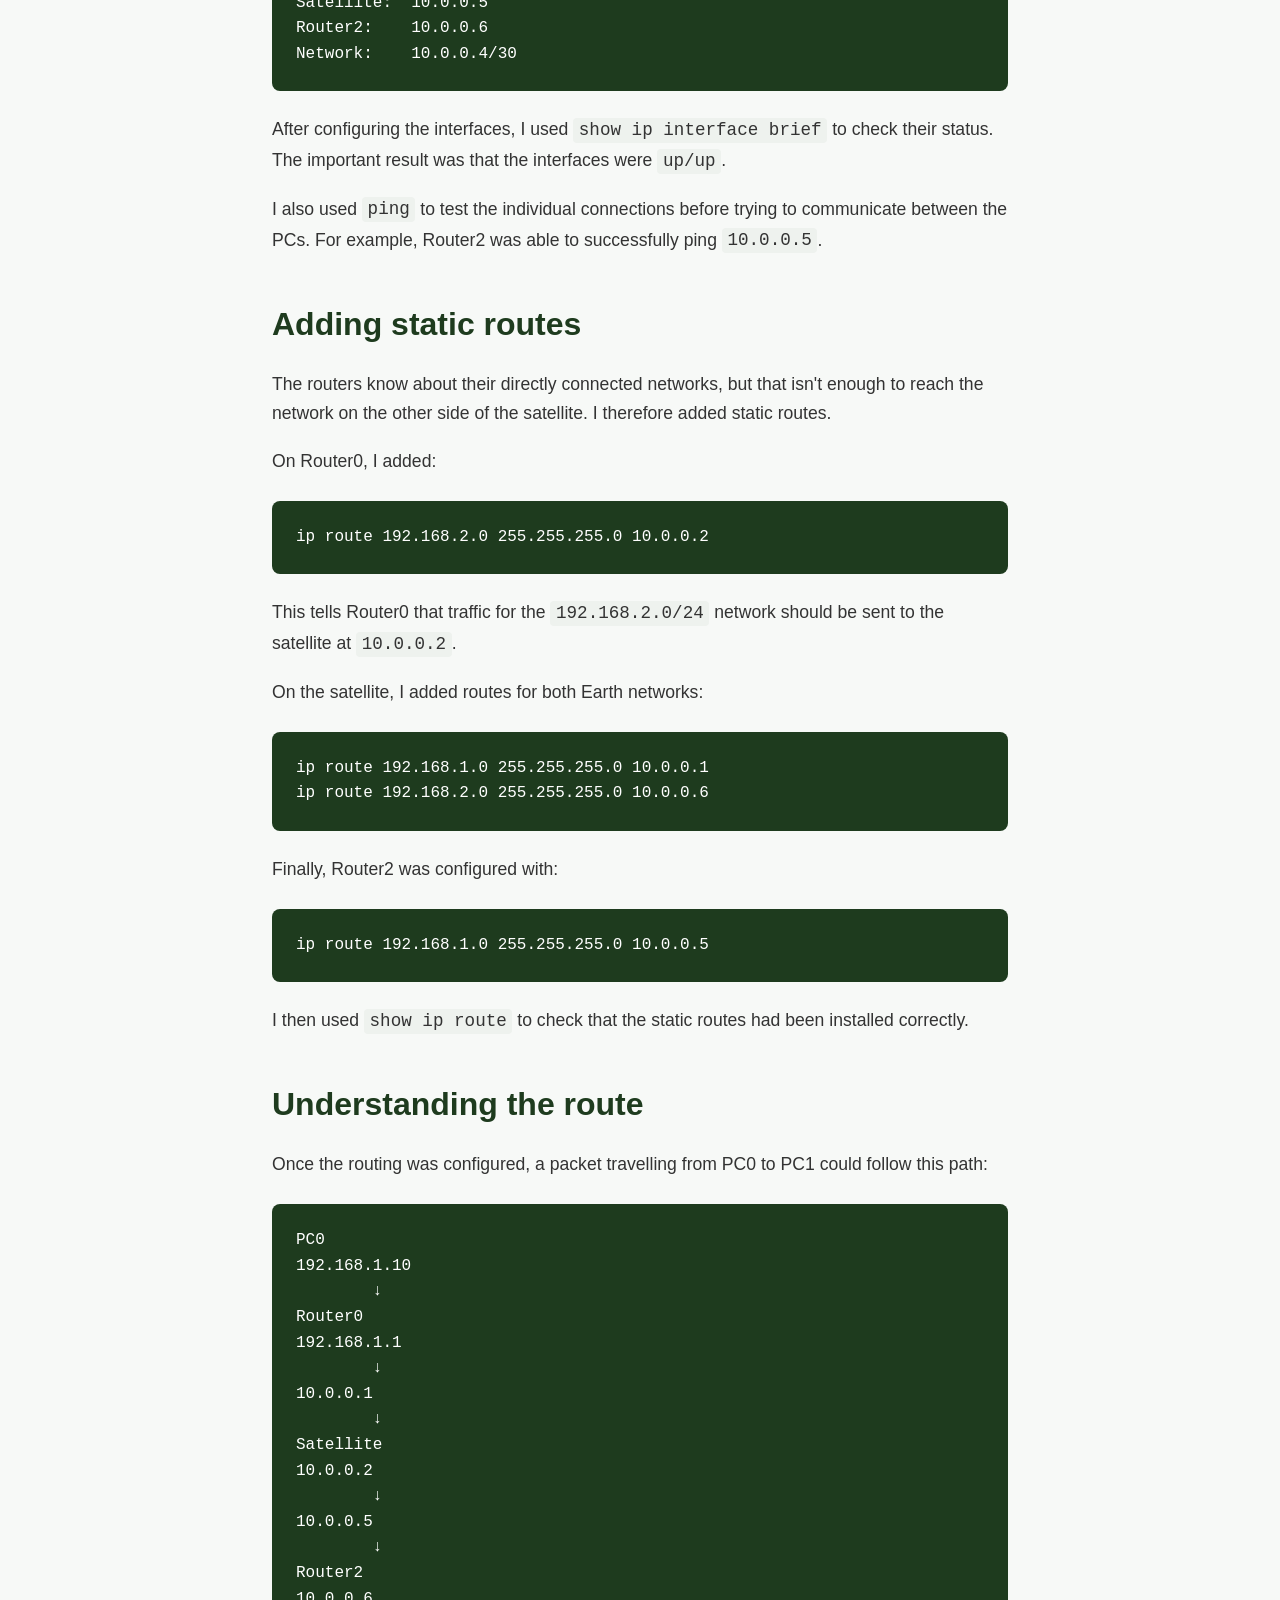
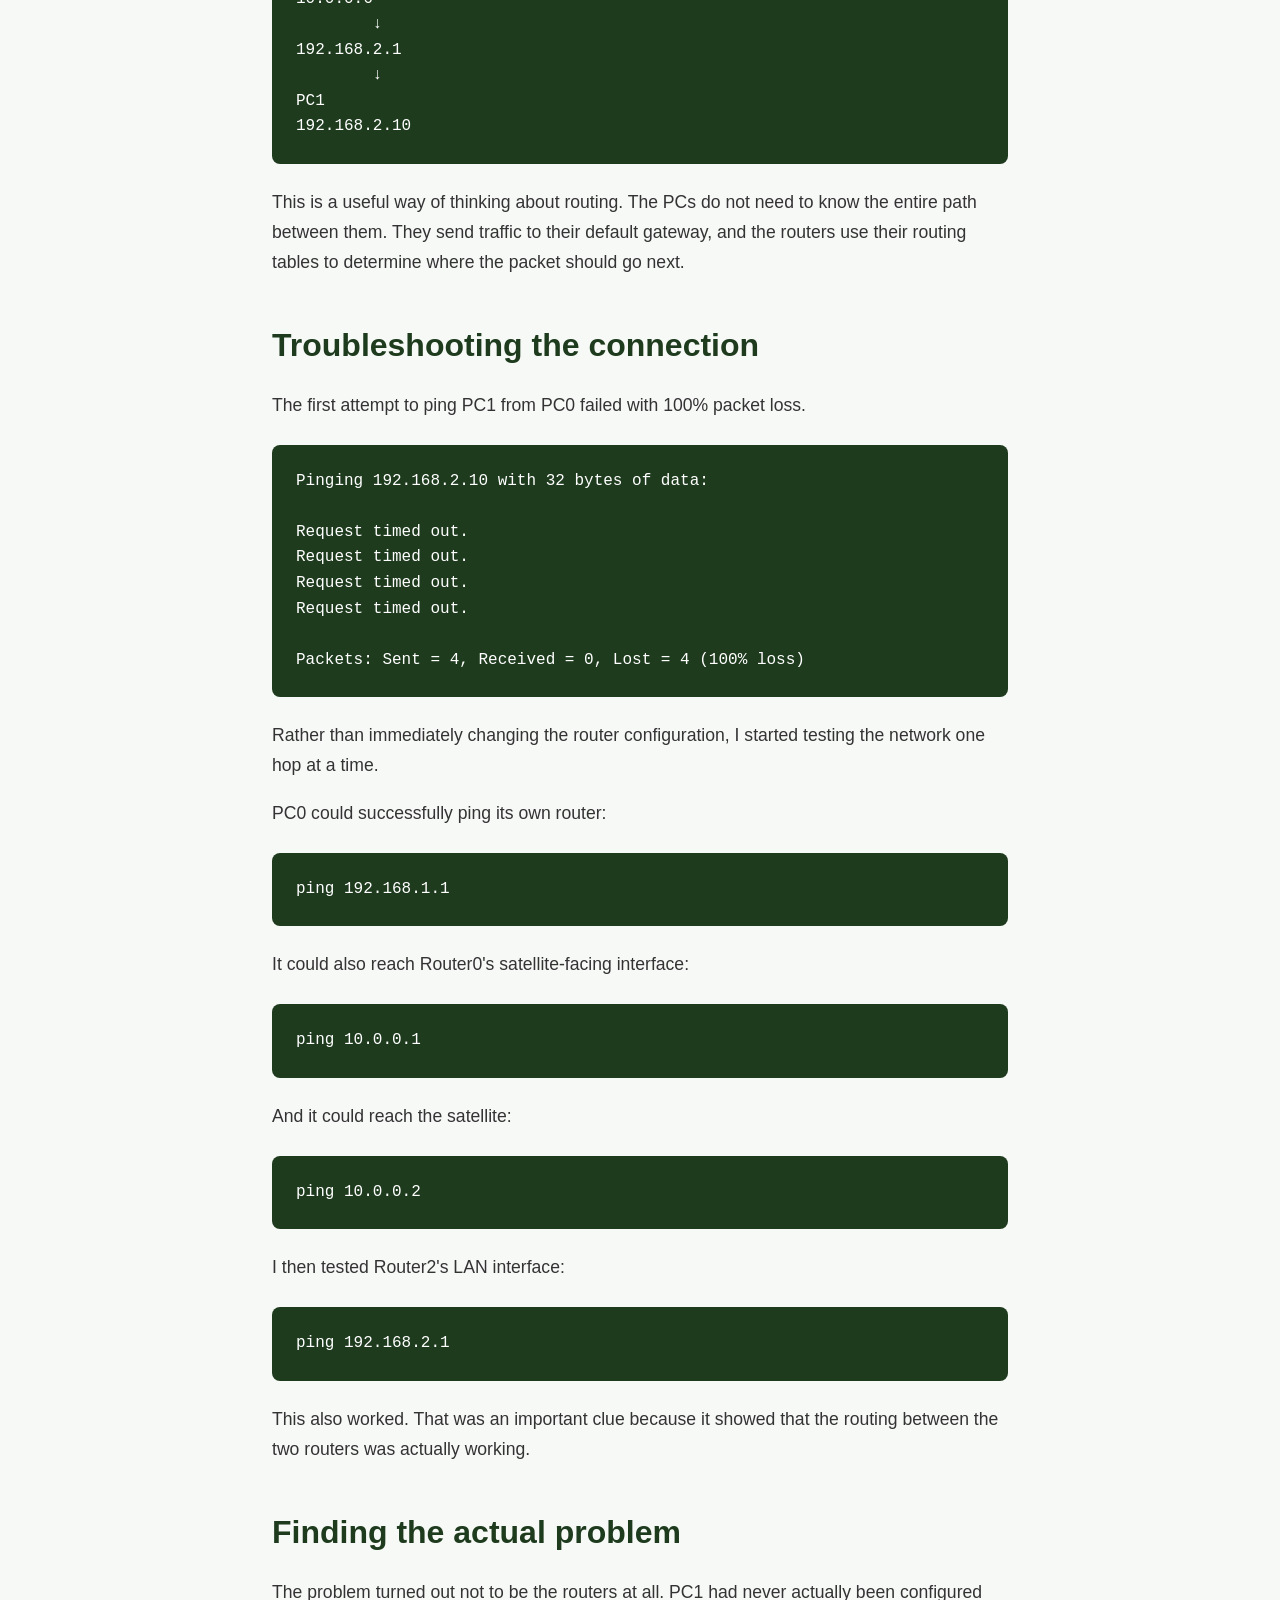
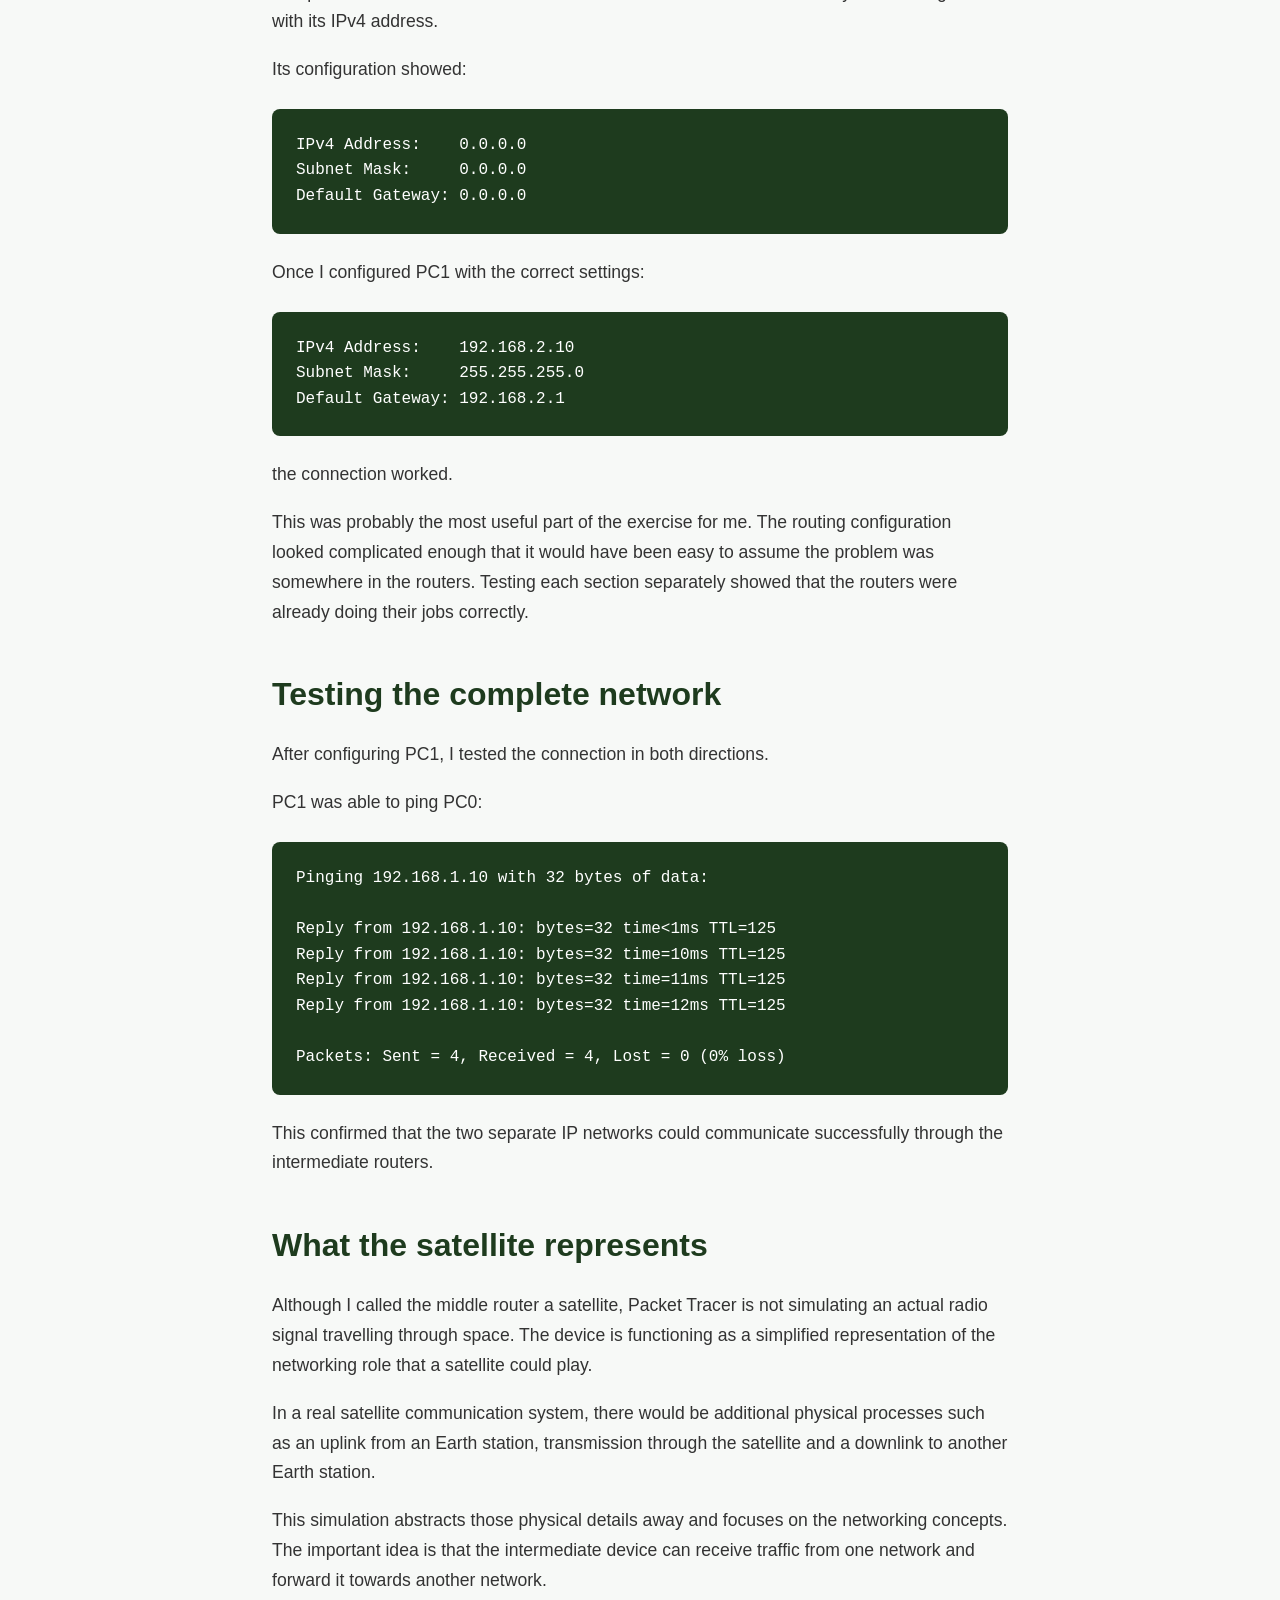
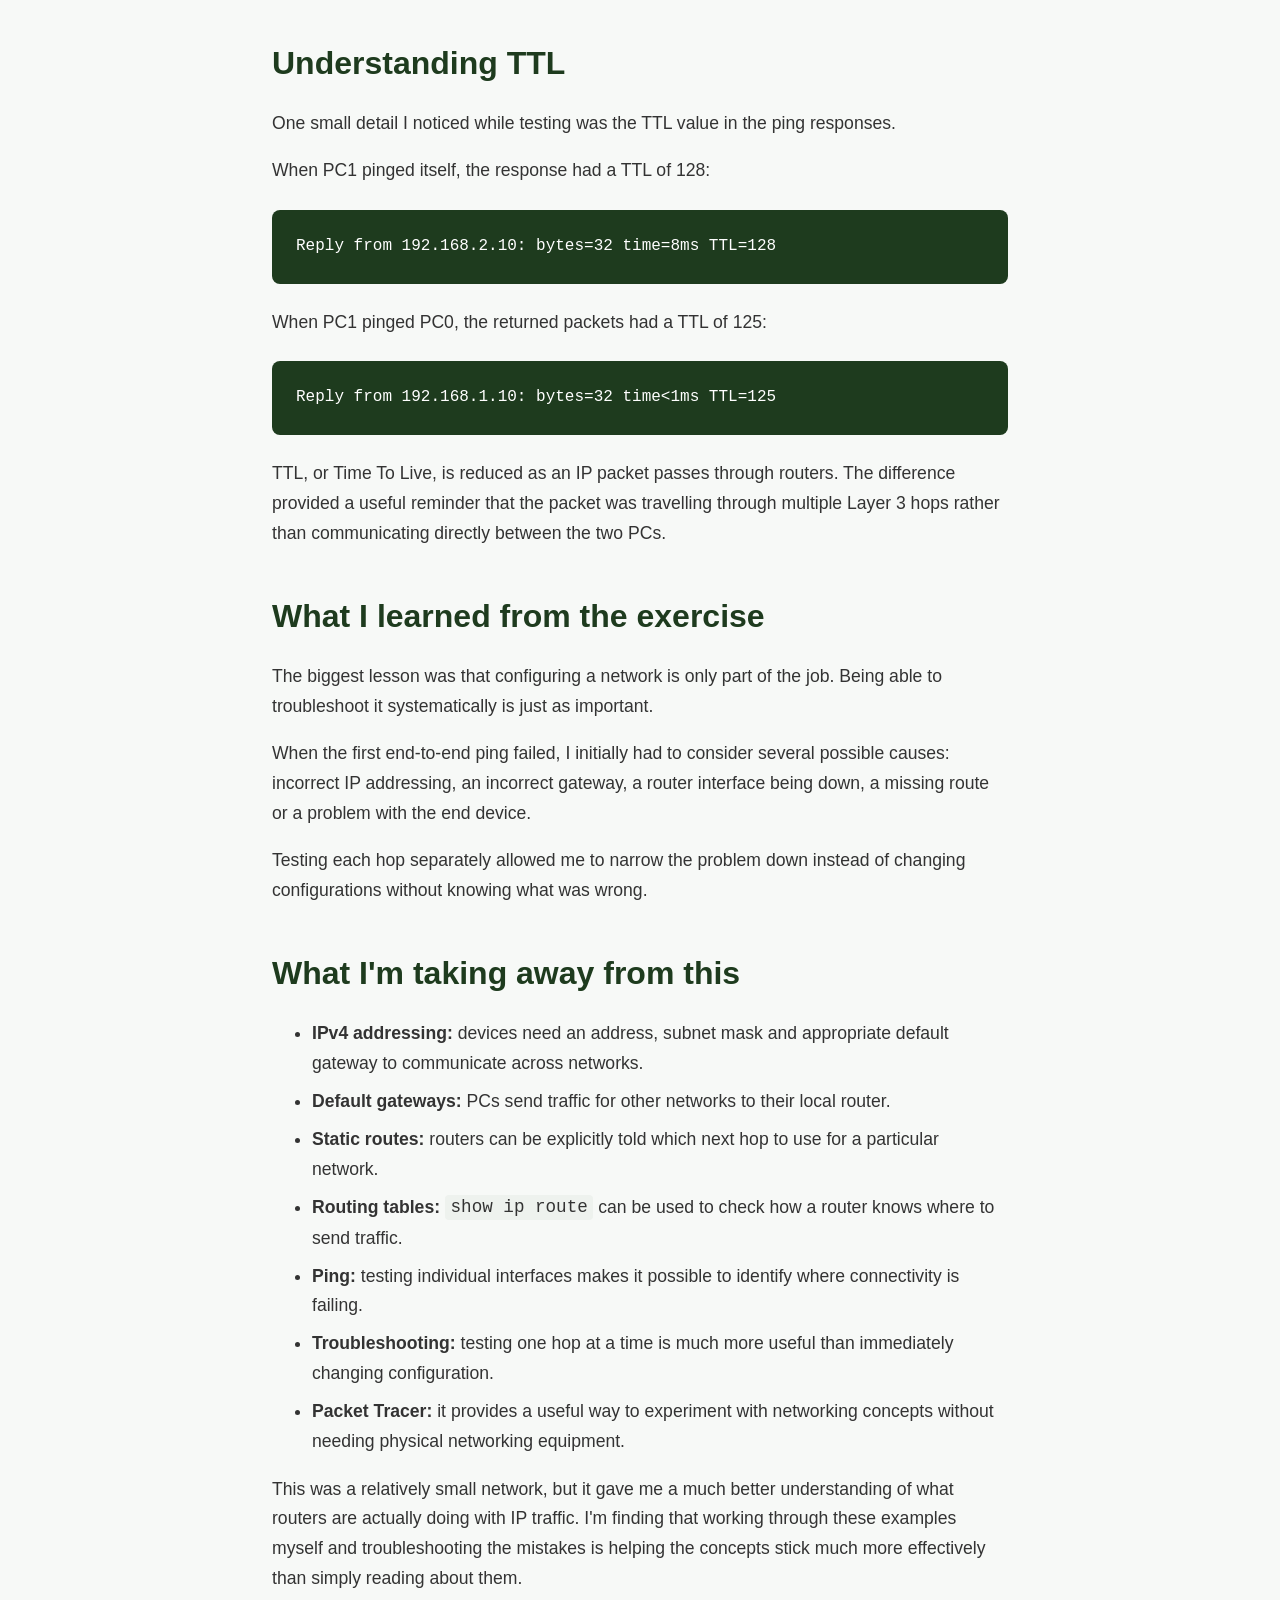
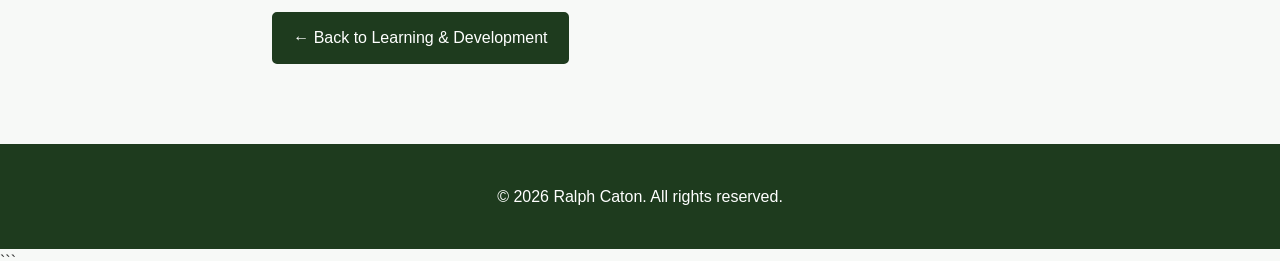
==== commit 3258e530: "Update portfolio articles and styling" ====
--- a/blog/building-satellite-network.html
+++ b/blog/building-satellite-network.html
@@ -1,19 +1,19 @@
+```html
 <!DOCTYPE html>
-
 <html lang="en">
 
 <head>
   <meta charset="UTF-8" />
 
-<meta
- name="viewport"
- content="width=device-width, initial-scale=1.0"
-/>
-
-<meta
- name="description"
- content="Building and troubleshooting a simple satellite network in Cisco Packet Tracer using routers, static routes and IPv4 addressing."
-/>
+  <meta
+    name="viewport"
+    content="width=device-width, initial-scale=1.0"
+  />
+
+  <meta
+    name="description"
+    content="Building and troubleshooting a simple satellite network in Cisco Packet Tracer using routers, static routes and IPv4 addressing."
+  />
 
   <title>Building a Satellite Network in Packet Tracer | Ralph Caton</title>
 
@@ -23,266 +23,246 @@
 <body>
 
   <header>
-
-```
-<nav class="navbar">
-
-  <div class="logo">
-    Ralph Caton
-  </div>
-
-  <ul class="nav-links">
-    <li><a href="../index.html#about">About</a></li>
-    <li><a href="../index.html#projects">Projects</a></li>
-    <li><a href="../index.html#skills">Skills</a></li>
-    <li><a href="../index.html#learning">Learning</a></li>
-    <li><a href="../index.html#contact">Contact</a></li>
-  </ul>
-
-</nav>
-```
-
+    <nav class="navbar">
+
+      <div class="logo">
+        Ralph Caton
+      </div>
+
+      <ul class="nav-links">
+        <li><a href="../index.html#about">About</a></li>
+        <li><a href="../index.html#projects">Projects</a></li>
+        <li><a href="../index.html#skills">Skills</a></li>
+        <li><a href="../index.html#learning">Learning</a></li>
+        <li><a href="../index.html#contact">Contact</a></li>
+      </ul>
+
+    </nav>
   </header>
 
   <main>
 
-```
-<article class="blog-post container">
-
-  <p class="eyebrow">
-    Networking · Cisco Packet Tracer · September 2026
-  </p>
-
-  <h1>
-    Building a Satellite Network in Packet Tracer
-  </h1>
-
-  <p class="blog-introduction">
-    As part of my networking study, I built a small network in
-    Cisco Packet Tracer designed to represent communication
-    between two Earth-based networks through a satellite.
-    The exercise gave me an opportunity to practise IPv4
-    addressing, router interfaces, static routes and network
-    troubleshooting.
-  </p>
-
-
-  <h2>Building the network</h2>
-
-  <p>
-    The network consists of two separate Earth networks with a
-    router representing a satellite between them. Each Earth
-    network has a PC and a router, while the satellite has
-    connections to both sides.
-  </p>
-
-<h2>The Network Topology</h2>
-
-<p>
-  The network consists of two separate Earth networks with a
-  router representing a satellite between them. Each Earth
-  network has a PC and a router, while the satellite has
-  connections to both sides.
-</p>
-
-<figure>
-  <img
-    src="../images/packet-tracer-satellite.png"
-    alt="Cisco Packet Tracer network showing two PCs communicating through three routers, including a central satellite router."
-  >
-  <figcaption>
-    The completed Packet Tracer topology.
-  </figcaption>
-</figure>
-
-<p>
-  The two Earth networks use separate private IPv4 networks:
-  <code>192.168.1.0/24</code> and
-  <code>192.168.2.0/24</code>.
-</p>
-
-  <p>
-    The two Earth networks use separate private IPv4 networks:
-    <code>192.168.1.0/24</code> and
-    <code>192.168.2.0/24</code>.
-  </p>
-
-  <p>
-    The links between the routers use two smaller
-    <code>/30</code> networks. These provide two usable addresses
-    for each point-to-point connection.
-  </p>
-
-
-  <h2>Configuring the PCs</h2>
-
-  <p>
-    I configured PC0 with the following IPv4 settings:
-  </p>
-
-  <pre><code>IPv4 Address:   192.168.1.10
-```
-
-Subnet Mask:    255.255.255.0
+    <article class="blog-post container">
+
+      <p class="eyebrow">
+        Networking · Cisco Packet Tracer · September 2026
+      </p>
+
+      <h1>
+        Building a Satellite Network in Packet Tracer
+      </h1>
+
+      <p class="blog-introduction">
+        As part of my networking study, I built a small network in
+        Cisco Packet Tracer designed to represent communication
+        between two Earth-based networks through a satellite.
+        The exercise gave me an opportunity to practise IPv4
+        addressing, router interfaces, static routes and network
+        troubleshooting.
+      </p>
+
+
+      <h2>Building the network</h2>
+
+      <p>
+        The network consists of two separate Earth networks with a
+        router representing a satellite between them. Each Earth
+        network has a PC and a router, while the satellite has
+        connections to both sides.
+      </p>
+
+      <p>
+        The basic topology looks like this:
+      </p>
+
+      <pre><code>PC0
+|
+|
+Router0
+|
+|
+Satellite
+|
+|
+Router2
+|
+|
+PC1</code></pre>
+
+      <p>
+        The two Earth networks use separate private IPv4 networks:
+        <code>192.168.1.0/24</code> and
+        <code>192.168.2.0/24</code>.
+      </p>
+
+      <p>
+        The links between the routers use two smaller
+        <code>/30</code> networks. These provide two usable addresses
+        for each point-to-point connection.
+      </p>
+
+      <figure>
+        <img
+          src="../images/packet-tracer-satellite.png"
+          alt="Cisco Packet Tracer network showing two PCs communicating through three routers, including a central satellite router."
+        >
+
+        <figcaption>
+          The completed Packet Tracer topology.
+        </figcaption>
+      </figure>
+
+
+      <h2>Configuring the PCs</h2>
+
+      <p>
+        I configured PC0 with the following IPv4 settings:
+      </p>
+
+      <pre><code>IPv4 Address:    192.168.1.10
+Subnet Mask:     255.255.255.0
 Default Gateway: 192.168.1.1</code></pre>
 
-```
-  <p>
-    PC1 uses the corresponding configuration on the second
-    network:
-  </p>
-
-  <pre><code>IPv4 Address:   192.168.2.10
-```
-
-Subnet Mask:    255.255.255.0
+      <p>
+        PC1 uses the corresponding configuration on the second
+        network:
+      </p>
+
+      <pre><code>IPv4 Address:    192.168.2.10
+Subnet Mask:     255.255.255.0
 Default Gateway: 192.168.2.1</code></pre>
 
-```
-  <p>
-    The default gateway is important because it tells the PC
-    where to send traffic destined for another network. For
-    example, PC0 cannot directly reach
-    <code>192.168.2.10</code>, because that address belongs to a
-    different subnet. It therefore sends the traffic to
-    Router0 at <code>192.168.1.1</code>.
-  </p>
-
-
-  <h2>Configuring the router links</h2>
-
-  <p>
-    The router-to-router connections use separate
-    <code>/30</code> networks.
-  </p>
-
-  <p>
-    The first connection is:
-  </p>
-
-  <pre><code>Router0:    10.0.0.1
-```
-
+      <p>
+        The default gateway is important because it tells the PC
+        where to send traffic destined for another network. For
+        example, PC0 cannot directly reach
+        <code>192.168.2.10</code>, because that address belongs to a
+        different subnet. It therefore sends the traffic to
+        Router0 at <code>192.168.1.1</code>.
+      </p>
+
+
+      <h2>Configuring the router links</h2>
+
+      <p>
+        The router-to-router connections use separate
+        <code>/30</code> networks.
+      </p>
+
+      <p>
+        The first connection is:
+      </p>
+
+      <pre><code>Router0:    10.0.0.1
 Satellite:  10.0.0.2
 Network:    10.0.0.0/30</code></pre>
 
-```
-  <p>
-    The second connection is:
-  </p>
-
-  <pre><code>Satellite:  10.0.0.5
-```
-
+      <p>
+        The second connection is:
+      </p>
+
+      <pre><code>Satellite:  10.0.0.5
 Router2:    10.0.0.6
 Network:    10.0.0.4/30</code></pre>
 
-```
-  <p>
-    After configuring the interfaces, I used
-    <code>show ip interface brief</code> to check their status.
-    The important result was that the interfaces were
-    <code>up/up</code>.
-  </p>
-
-  <p>
-    I also used <code>ping</code> to test the individual
-    connections before trying to communicate between the PCs.
-    For example, Router2 was able to successfully ping
-    <code>10.0.0.5</code>.
-  </p>
-
-
-  <h2>Adding static routes</h2>
-
-  <p>
-    The routers know about their directly connected networks,
-    but that isn't enough to reach the network on the other side
-    of the satellite. I therefore added static routes.
-  </p>
-
-  <p>
-    On Router0, I added:
-  </p>
-
-  <pre><code>ip route 192.168.2.0 255.255.255.0 10.0.0.2</code></pre>
-
-  <p>
-    This tells Router0 that traffic for the
-    <code>192.168.2.0/24</code> network should be sent to the
-    satellite at <code>10.0.0.2</code>.
-  </p>
-
-  <p>
-    On the satellite, I added routes for both Earth networks:
-  </p>
-
-  <pre><code>ip route 192.168.1.0 255.255.255.0 10.0.0.1
-```
-
+      <p>
+        After configuring the interfaces, I used
+        <code>show ip interface brief</code> to check their status.
+        The important result was that the interfaces were
+        <code>up/up</code>.
+      </p>
+
+      <p>
+        I also used <code>ping</code> to test the individual
+        connections before trying to communicate between the PCs.
+        For example, Router2 was able to successfully ping
+        <code>10.0.0.5</code>.
+      </p>
+
+
+      <h2>Adding static routes</h2>
+
+      <p>
+        The routers know about their directly connected networks,
+        but that isn't enough to reach the network on the other side
+        of the satellite. I therefore added static routes.
+      </p>
+
+      <p>
+        On Router0, I added:
+      </p>
+
+      <pre><code>ip route 192.168.2.0 255.255.255.0 10.0.0.2</code></pre>
+
+      <p>
+        This tells Router0 that traffic for the
+        <code>192.168.2.0/24</code> network should be sent to the
+        satellite at <code>10.0.0.2</code>.
+      </p>
+
+      <p>
+        On the satellite, I added routes for both Earth networks:
+      </p>
+
+      <pre><code>ip route 192.168.1.0 255.255.255.0 10.0.0.1
 ip route 192.168.2.0 255.255.255.0 10.0.0.6</code></pre>
 
-```
-  <p>
-    Finally, Router2 was configured with:
-  </p>
-
-  <pre><code>ip route 192.168.1.0 255.255.255.0 10.0.0.5</code></pre>
-
-  <p>
-    I then used <code>show ip route</code> to check that the
-    static routes had been installed correctly.
-  </p>
-
-
-  <h2>Understanding the route</h2>
-
-  <p>
-    Once the routing was configured, a packet travelling from
-    PC0 to PC1 could follow this path:
-  </p>
-
-  <pre><code>PC0
-```
-
+      <p>
+        Finally, Router2 was configured with:
+      </p>
+
+      <pre><code>ip route 192.168.1.0 255.255.255.0 10.0.0.5</code></pre>
+
+      <p>
+        I then used <code>show ip route</code> to check that the
+        static routes had been installed correctly.
+      </p>
+
+
+      <h2>Understanding the route</h2>
+
+      <p>
+        Once the routing was configured, a packet travelling from
+        PC0 to PC1 could follow this path:
+      </p>
+
+      <pre><code>PC0
 192.168.1.10
-↓
+        ↓
 Router0
 192.168.1.1
-↓
+        ↓
 10.0.0.1
-↓
+        ↓
 Satellite
 10.0.0.2
-↓
+        ↓
 10.0.0.5
-↓
+        ↓
 Router2
 10.0.0.6
-↓
+        ↓
 192.168.2.1
-↓
+        ↓
 PC1
 192.168.2.10</code></pre>
 
-```
-  <p>
-    This is a useful way of thinking about routing. The PCs do
-    not need to know the entire path between them. They send
-    traffic to their default gateway, and the routers use their
-    routing tables to determine where the packet should go next.
-  </p>
-
-
-  <h2>Troubleshooting the connection</h2>
-
-  <p>
-    The first attempt to ping PC1 from PC0 failed with 100%
-    packet loss.
-  </p>
-
-  <pre><code>Pinging 192.168.2.10 with 32 bytes of data:
-```
+      <p>
+        This is a useful way of thinking about routing. The PCs do
+        not need to know the entire path between them. They send
+        traffic to their default gateway, and the routers use their
+        routing tables to determine where the packet should go next.
+      </p>
+
+
+      <h2>Troubleshooting the connection</h2>
+
+      <p>
+        The first attempt to ping PC1 from PC0 failed with 100%
+        packet loss.
+      </p>
+
+      <pre><code>Pinging 192.168.2.10 with 32 bytes of data:
 
 Request timed out.
 Request timed out.
@@ -291,269 +271,257 @@
 
 Packets: Sent = 4, Received = 0, Lost = 4 (100% loss)</code></pre>
 
-```
-  <p>
-    Rather than immediately changing the router configuration,
-    I started testing the network one hop at a time.
-  </p>
-
-  <p>
-    PC0 could successfully ping its own router:
-  </p>
-
-  <pre><code>ping 192.168.1.1</code></pre>
-
-  <p>
-    It could also reach Router0's satellite-facing interface:
-  </p>
-
-  <pre><code>ping 10.0.0.1</code></pre>
-
-  <p>
-    And it could reach the satellite:
-  </p>
-
-  <pre><code>ping 10.0.0.2</code></pre>
-
-  <p>
-    I then tested Router2's LAN interface:
-  </p>
-
-  <pre><code>ping 192.168.2.1</code></pre>
-
-  <p>
-    This also worked. That was an important clue because it
-    showed that the routing between the two routers was actually
-    working.
-  </p>
-
-
-  <h2>Finding the actual problem</h2>
-
-  <p>
-    The problem turned out not to be the routers at all.
-    PC1 had never actually been configured with its IPv4
-    address.
-  </p>
-
-  <p>
-    Its configuration showed:
-  </p>
-
-  <pre><code>IPv4 Address:   0.0.0.0
-```
-
-Subnet Mask:    0.0.0.0
+      <p>
+        Rather than immediately changing the router configuration,
+        I started testing the network one hop at a time.
+      </p>
+
+      <p>
+        PC0 could successfully ping its own router:
+      </p>
+
+      <pre><code>ping 192.168.1.1</code></pre>
+
+      <p>
+        It could also reach Router0's satellite-facing interface:
+      </p>
+
+      <pre><code>ping 10.0.0.1</code></pre>
+
+      <p>
+        And it could reach the satellite:
+      </p>
+
+      <pre><code>ping 10.0.0.2</code></pre>
+
+      <p>
+        I then tested Router2's LAN interface:
+      </p>
+
+      <pre><code>ping 192.168.2.1</code></pre>
+
+      <p>
+        This also worked. That was an important clue because it
+        showed that the routing between the two routers was actually
+        working.
+      </p>
+
+
+      <h2>Finding the actual problem</h2>
+
+      <p>
+        The problem turned out not to be the routers at all.
+        PC1 had never actually been configured with its IPv4
+        address.
+      </p>
+
+      <p>
+        Its configuration showed:
+      </p>
+
+      <pre><code>IPv4 Address:    0.0.0.0
+Subnet Mask:     0.0.0.0
 Default Gateway: 0.0.0.0</code></pre>
 
-```
-  <p>
-    Once I configured PC1 with the correct settings:
-  </p>
-
-  <pre><code>IPv4 Address:   192.168.2.10
-```
-
-Subnet Mask:    255.255.255.0
+      <p>
+        Once I configured PC1 with the correct settings:
+      </p>
+
+      <pre><code>IPv4 Address:    192.168.2.10
+Subnet Mask:     255.255.255.0
 Default Gateway: 192.168.2.1</code></pre>
 
-```
-  <p>
-    the connection worked.
-  </p>
-
-  <p>
-    This was probably the most useful part of the exercise for
-    me. The routing configuration looked complicated enough that
-    it would have been easy to assume the problem was somewhere
-    in the routers. Testing each section separately showed that
-    the routers were already doing their jobs correctly.
-  </p>
-
-
-  <h2>Testing the complete network</h2>
-
-  <p>
-    After configuring PC1, I tested the connection in both
-    directions.
-  </p>
-
-  <p>
-    PC1 was able to ping PC0:
-  </p>
-
-  <pre><code>Pinging 192.168.1.10 with 32 bytes of data:
-```
-
-Reply from 192.168.1.10: bytes=32 time<1ms TTL=125
+      <p>
+        the connection worked.
+      </p>
+
+      <p>
+        This was probably the most useful part of the exercise for
+        me. The routing configuration looked complicated enough that
+        it would have been easy to assume the problem was somewhere
+        in the routers. Testing each section separately showed that
+        the routers were already doing their jobs correctly.
+      </p>
+
+
+      <h2>Testing the complete network</h2>
+
+      <p>
+        After configuring PC1, I tested the connection in both
+        directions.
+      </p>
+
+      <p>
+        PC1 was able to ping PC0:
+      </p>
+
+      <pre><code>Pinging 192.168.1.10 with 32 bytes of data:
+
+Reply from 192.168.1.10: bytes=32 time&lt;1ms TTL=125
 Reply from 192.168.1.10: bytes=32 time=10ms TTL=125
 Reply from 192.168.1.10: bytes=32 time=11ms TTL=125
 Reply from 192.168.1.10: bytes=32 time=12ms TTL=125
 
 Packets: Sent = 4, Received = 4, Lost = 0 (0% loss)</code></pre>
 
+      <p>
+        This confirmed that the two separate IP networks could
+        communicate successfully through the intermediate routers.
+      </p>
+
+
+      <h2>What the satellite represents</h2>
+
+      <p>
+        Although I called the middle router a satellite, Packet
+        Tracer is not simulating an actual radio signal travelling
+        through space. The device is functioning as a simplified
+        representation of the networking role that a satellite could
+        play.
+      </p>
+
+      <p>
+        In a real satellite communication system, there would be
+        additional physical processes such as an uplink from an
+        Earth station, transmission through the satellite and a
+        downlink to another Earth station.
+      </p>
+
+      <p>
+        This simulation abstracts those physical details away and
+        focuses on the networking concepts. The important idea is
+        that the intermediate device can receive traffic from one
+        network and forward it towards another network.
+      </p>
+
+
+      <h2>Understanding TTL</h2>
+
+      <p>
+        One small detail I noticed while testing was the TTL value
+        in the ping responses.
+      </p>
+
+      <p>
+        When PC1 pinged itself, the response had a TTL of 128:
+      </p>
+
+      <pre><code>Reply from 192.168.2.10: bytes=32 time=8ms TTL=128</code></pre>
+
+      <p>
+        When PC1 pinged PC0, the returned packets had a TTL of 125:
+      </p>
+
+      <pre><code>Reply from 192.168.1.10: bytes=32 time&lt;1ms TTL=125</code></pre>
+
+      <p>
+        TTL, or Time To Live, is reduced as an IP packet passes
+        through routers. The difference provided a useful reminder
+        that the packet was travelling through multiple Layer 3
+        hops rather than communicating directly between the two PCs.
+      </p>
+
+
+      <h2>What I learned from the exercise</h2>
+
+      <p>
+        The biggest lesson was that configuring a network is only
+        part of the job. Being able to troubleshoot it systematically
+        is just as important.
+      </p>
+
+      <p>
+        When the first end-to-end ping failed, I initially had to
+        consider several possible causes: incorrect IP addressing,
+        an incorrect gateway, a router interface being down, a
+        missing route or a problem with the end device.
+      </p>
+
+      <p>
+        Testing each hop separately allowed me to narrow the problem
+        down instead of changing configurations without knowing what
+        was wrong.
+      </p>
+
+
+      <h2>What I'm taking away from this</h2>
+
+      <ul>
+
+        <li>
+          <strong>IPv4 addressing:</strong>
+          devices need an address, subnet mask and appropriate
+          default gateway to communicate across networks.
+        </li>
+
+        <li>
+          <strong>Default gateways:</strong>
+          PCs send traffic for other networks to their local router.
+        </li>
+
+        <li>
+          <strong>Static routes:</strong>
+          routers can be explicitly told which next hop to use for
+          a particular network.
+        </li>
+
+        <li>
+          <strong>Routing tables:</strong>
+          <code>show ip route</code> can be used to check how a
+          router knows where to send traffic.
+        </li>
+
+        <li>
+          <strong>Ping:</strong>
+          testing individual interfaces makes it possible to
+          identify where connectivity is failing.
+        </li>
+
+        <li>
+          <strong>Troubleshooting:</strong>
+          testing one hop at a time is much more useful than
+          immediately changing configuration.
+        </li>
+
+        <li>
+          <strong>Packet Tracer:</strong>
+          it provides a useful way to experiment with networking
+          concepts without needing physical networking equipment.
+        </li>
+
+      </ul>
+
+
+      <p>
+        This was a relatively small network, but it gave me a much
+        better understanding of what routers are actually doing with
+        IP traffic. I'm finding that working through these examples
+        myself and troubleshooting the mistakes is helping the
+        concepts stick much more effectively than simply reading
+        about them.
+      </p>
+
+
+      <a
+        class="button"
+        href="../index.html#learning"
+      >
+        ← Back to Learning &amp; Development
+      </a>
+
+    </article>
+
+  </main>
+
+  <footer>
+
+    <p>
+      &copy; 2026 Ralph Caton. All rights reserved.
+    </p>
+
+  </footer>
+
+</body>
+
+</html>
 ```
-  <p>
-    This confirmed that the two separate IP networks could
-    communicate successfully through the intermediate routers.
-  </p>
-
-
-  <h2>What the satellite represents</h2>
-
-  <p>
-    Although I called the middle router a satellite, Packet
-    Tracer is not simulating an actual radio signal travelling
-    through space. The device is functioning as a simplified
-    representation of the networking role that a satellite could
-    play.
-  </p>
-
-  <p>
-    In a real satellite communication system, there would be
-    additional physical processes such as an uplink from an
-    Earth station, transmission through the satellite and a
-    downlink to another Earth station.
-  </p>
-
-  <p>
-    This simulation abstracts those physical details away and
-    focuses on the networking concepts. The important idea is
-    that the intermediate device can receive traffic from one
-    network and forward it towards another network.
-  </p>
-
-
-  <h2>Understanding TTL</h2>
-
-  <p>
-    One small detail I noticed while testing was the TTL value
-    in the ping responses.
-  </p>
-
-  <p>
-    When PC1 pinged itself, the response had a TTL of 128:
-  </p>
-
-  <pre><code>Reply from 192.168.2.10: bytes=32 time=8ms TTL=128</code></pre>
-
-  <p>
-    When PC1 pinged PC0, the returned packets had a TTL of 125:
-  </p>
-
-  <pre><code>Reply from 192.168.1.10: bytes=32 time&lt;1ms TTL=125</code></pre>
-
-  <p>
-    TTL, or Time To Live, is reduced as an IP packet passes
-    through routers. The difference provided a useful reminder
-    that the packet was travelling through multiple Layer 3
-    hops rather than communicating directly between the two PCs.
-  </p>
-
-
-  <h2>What I learned from the exercise</h2>
-
-  <p>
-    The biggest lesson was that configuring a network is only
-    part of the job. Being able to troubleshoot it systematically
-    is just as important.
-  </p>
-
-  <p>
-    When the first end-to-end ping failed, I initially had to
-    consider several possible causes: incorrect IP addressing,
-    an incorrect gateway, a router interface being down, a
-    missing route or a problem with the end device.
-  </p>
-
-  <p>
-    Testing each hop separately allowed me to narrow the problem
-    down instead of changing configurations without knowing what
-    was wrong.
-  </p>
-
-
-  <h2>What I'm taking away from this</h2>
-
-  <ul>
-
-    <li>
-      <strong>IPv4 addressing:</strong>
-      devices need an address, subnet mask and appropriate
-      default gateway to communicate across networks.
-    </li>
-
-    <li>
-      <strong>Default gateways:</strong>
-      PCs send traffic for other networks to their local router.
-    </li>
-
-    <li>
-      <strong>Static routes:</strong>
-      routers can be explicitly told which next hop to use for
-      a particular network.
-    </li>
-
-    <li>
-      <strong>Routing tables:</strong>
-      <code>show ip route</code> can be used to check how a
-      router knows where to send traffic.
-    </li>
-
-    <li>
-      <strong>Ping:</strong>
-      testing individual interfaces makes it possible to
-      identify where connectivity is failing.
-    </li>
-
-    <li>
-      <strong>Troubleshooting:</strong>
-      testing one hop at a time is much more useful than
-      immediately changing configuration.
-    </li>
-
-    <li>
-      <strong>Packet Tracer:</strong>
-      it provides a useful way to experiment with networking
-      concepts without needing physical networking equipment.
-    </li>
-
-  </ul>
-
-
-  <p>
-    This was a relatively small network, but it gave me a much
-    better understanding of what routers are actually doing with
-    IP traffic. I'm finding that working through these examples
-    myself and troubleshooting the mistakes is helping the
-    concepts stick much more effectively than simply reading
-    about them.
-  </p>
-
-
-
-  <a
-    class="button"
-    href="../index.html#learning"
-  >
-    ← Back to Learning & Development
-  </a>
-
-</article>
-```
-
-  </main>
-
-  <footer>
-
-```
-<p>
-  &copy; 2026 Ralph Caton. All rights reserved.
-</p>
-```
-
-  </footer>
-
-</body>
-
-</html>
--- a/styles.css
+++ b/styles.css
@@ -511,67 +511,6 @@
 .close:hover,
 .close:focus {
   color: #1e3b1e;
-}
-
-
-/* =========================
-   Mobile
-========================= */
-
-@media (max-width: 700px) {
-
-  .navbar {
-    flex-direction: column;
-
-    gap: 0.75rem;
-  }
-
-  .nav-links {
-    flex-wrap: wrap;
-
-    justify-content: center;
-  }
-
-  .container {
-    padding: 3.5rem 1.25rem;
-  }
-
-  .hero {
-    min-height: auto;
-
-    padding-top: 4rem;
-  }
-
-  h1 {
-    font-size: 3rem;
-  }
-
-  .intro {
-    font-size: 1.15rem;
-  }
-
-  .projects-grid {
-    grid-template-columns: 1fr;
-  }
-
-  .modal {
-    padding: 1rem;
-  }
-
-  .modal-content {
-    margin: 15% auto;
-
-    padding: 2rem 1.5rem;
-  }
-
-  .blog-post figure {
-  margin: 2rem 0;
-}
-
-.blog-post img {
-  width: 100%;
-}
-
 }
 
 /* =========================
@@ -645,4 +584,58 @@
   color: #666;
   text-align: center;
   margin-top: 0.75rem;
-}+}
+
+/* Mobile */
+@media (max-width: 700px) {
+  .navbar {
+    flex-direction: column;
+    gap: 0.75rem;
+  }
+
+  .nav-links {
+    flex-wrap: wrap;
+    justify-content: center;
+  }
+
+  .container {
+    padding: 3.5rem 1.25rem;
+  }
+
+  .hero {
+    min-height: auto;
+    padding-top: 4rem;
+  }
+
+  h1 {
+    font-size: 3rem;
+  }
+
+  .intro {
+    font-size: 1.15rem;
+  }
+
+  .projects-grid {
+    grid-template-columns: 1fr;
+  }
+
+  .modal {
+    padding: 1rem;
+  }
+
+  .modal-content {
+    margin: 15% auto;
+    padding: 2rem 1.5rem;
+  }
+
+  .blog-post figure {
+    margin: 2rem 0;
+  }
+
+  .blog-post img {
+    width: 90%;
+    max-width: 90%;
+    height: auto;
+    margin: 0 auto;
+  }
+}
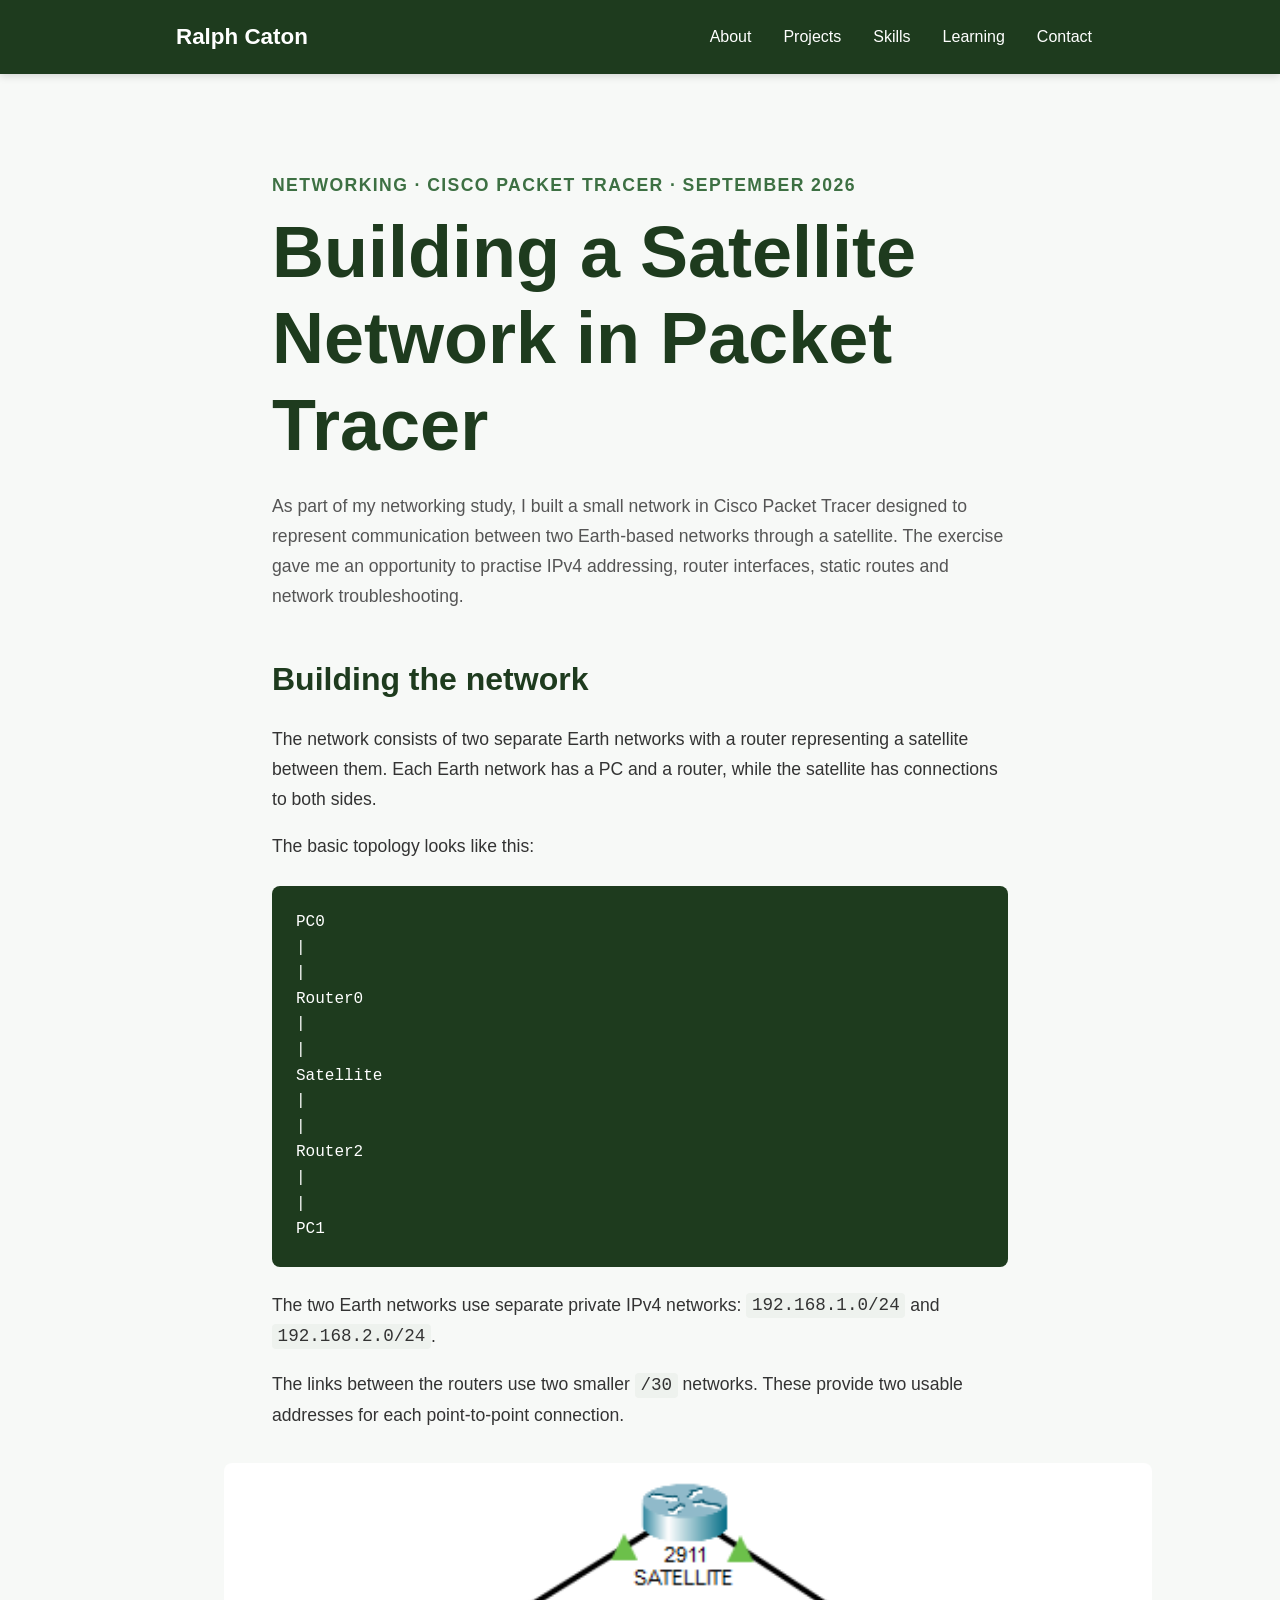
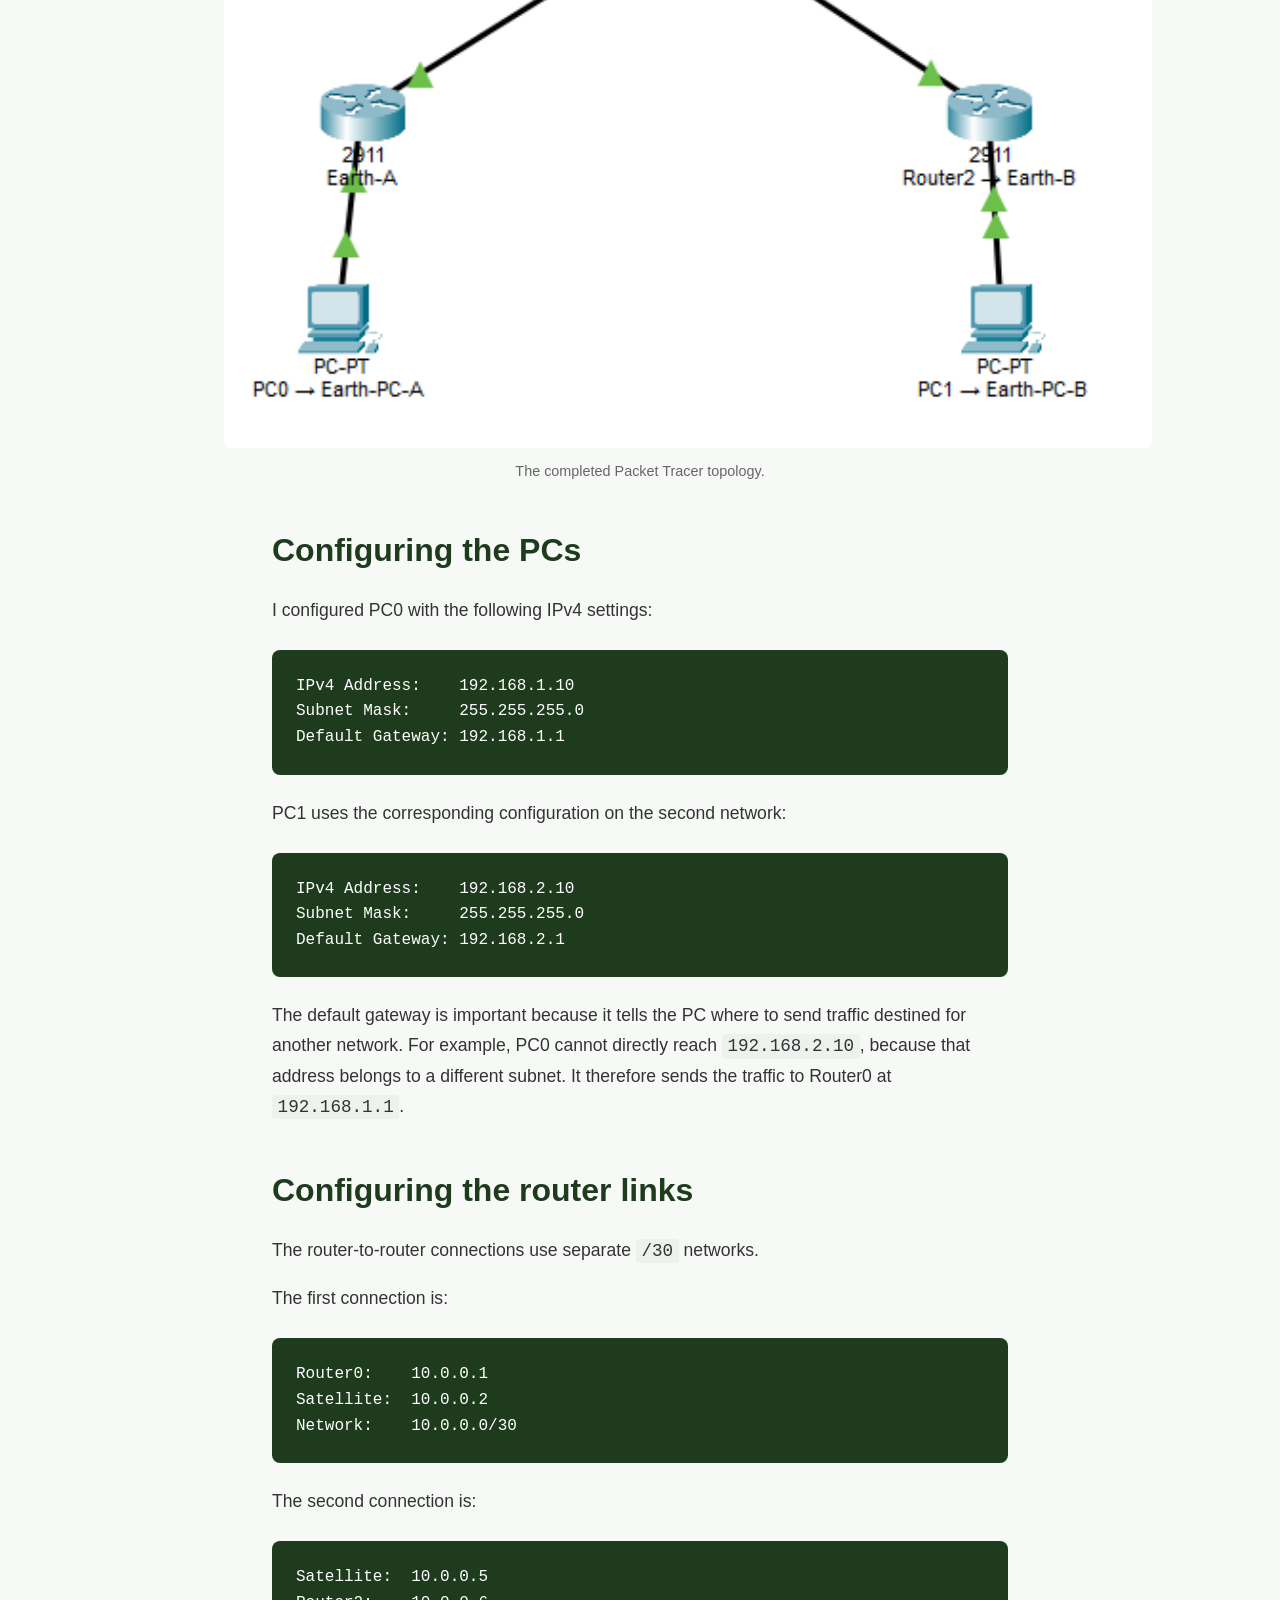
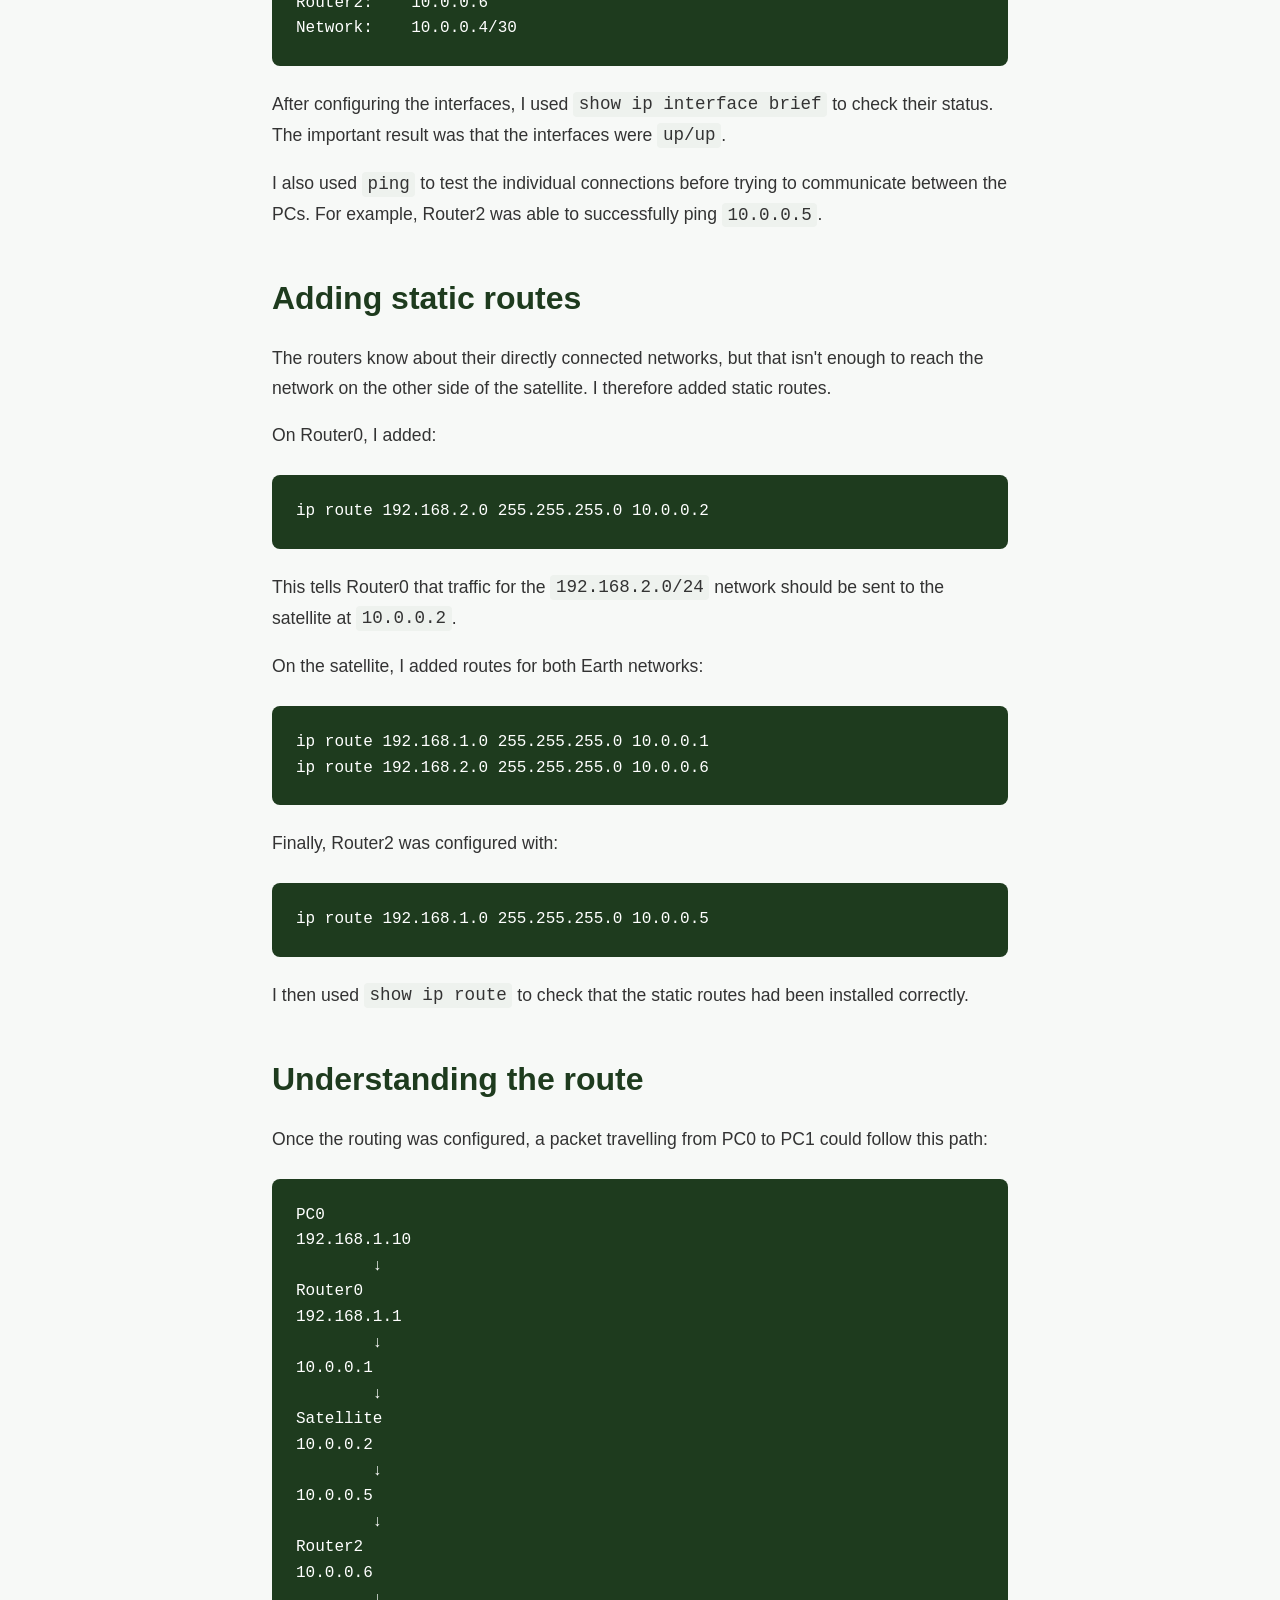
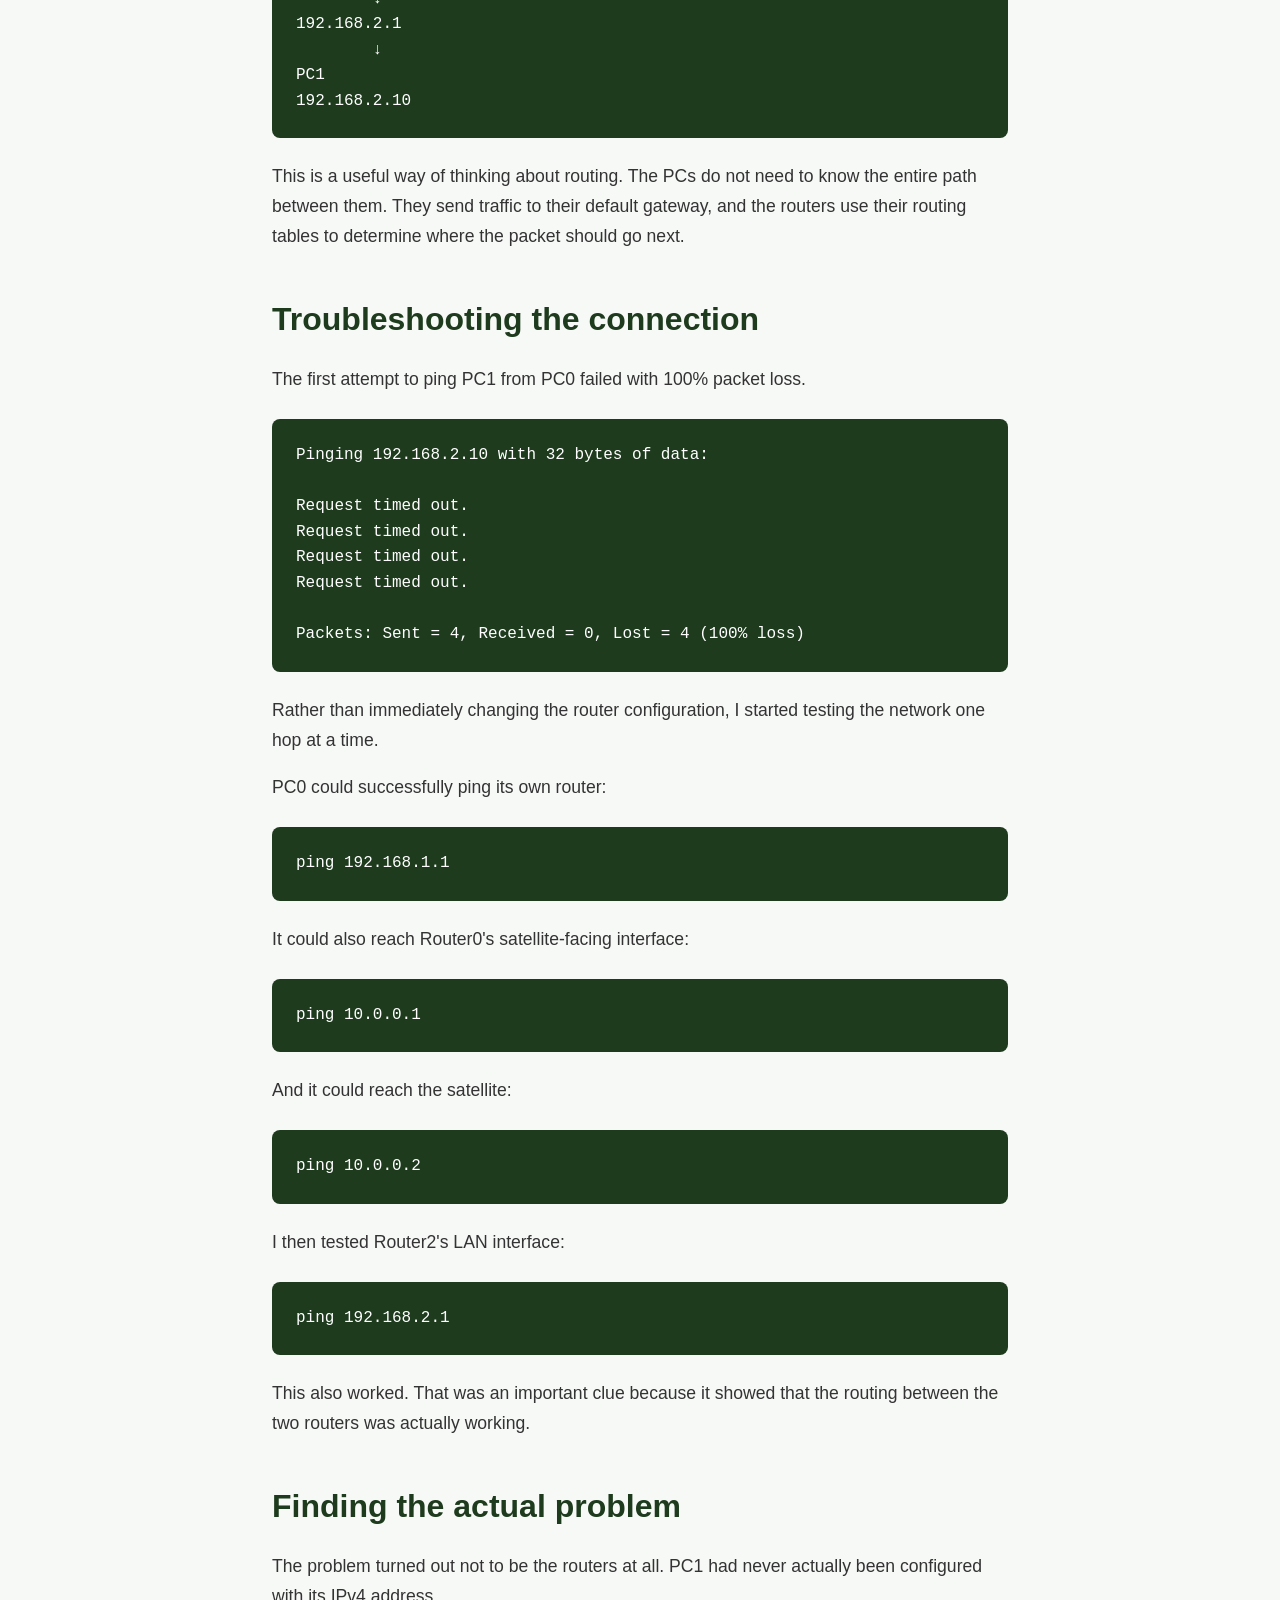
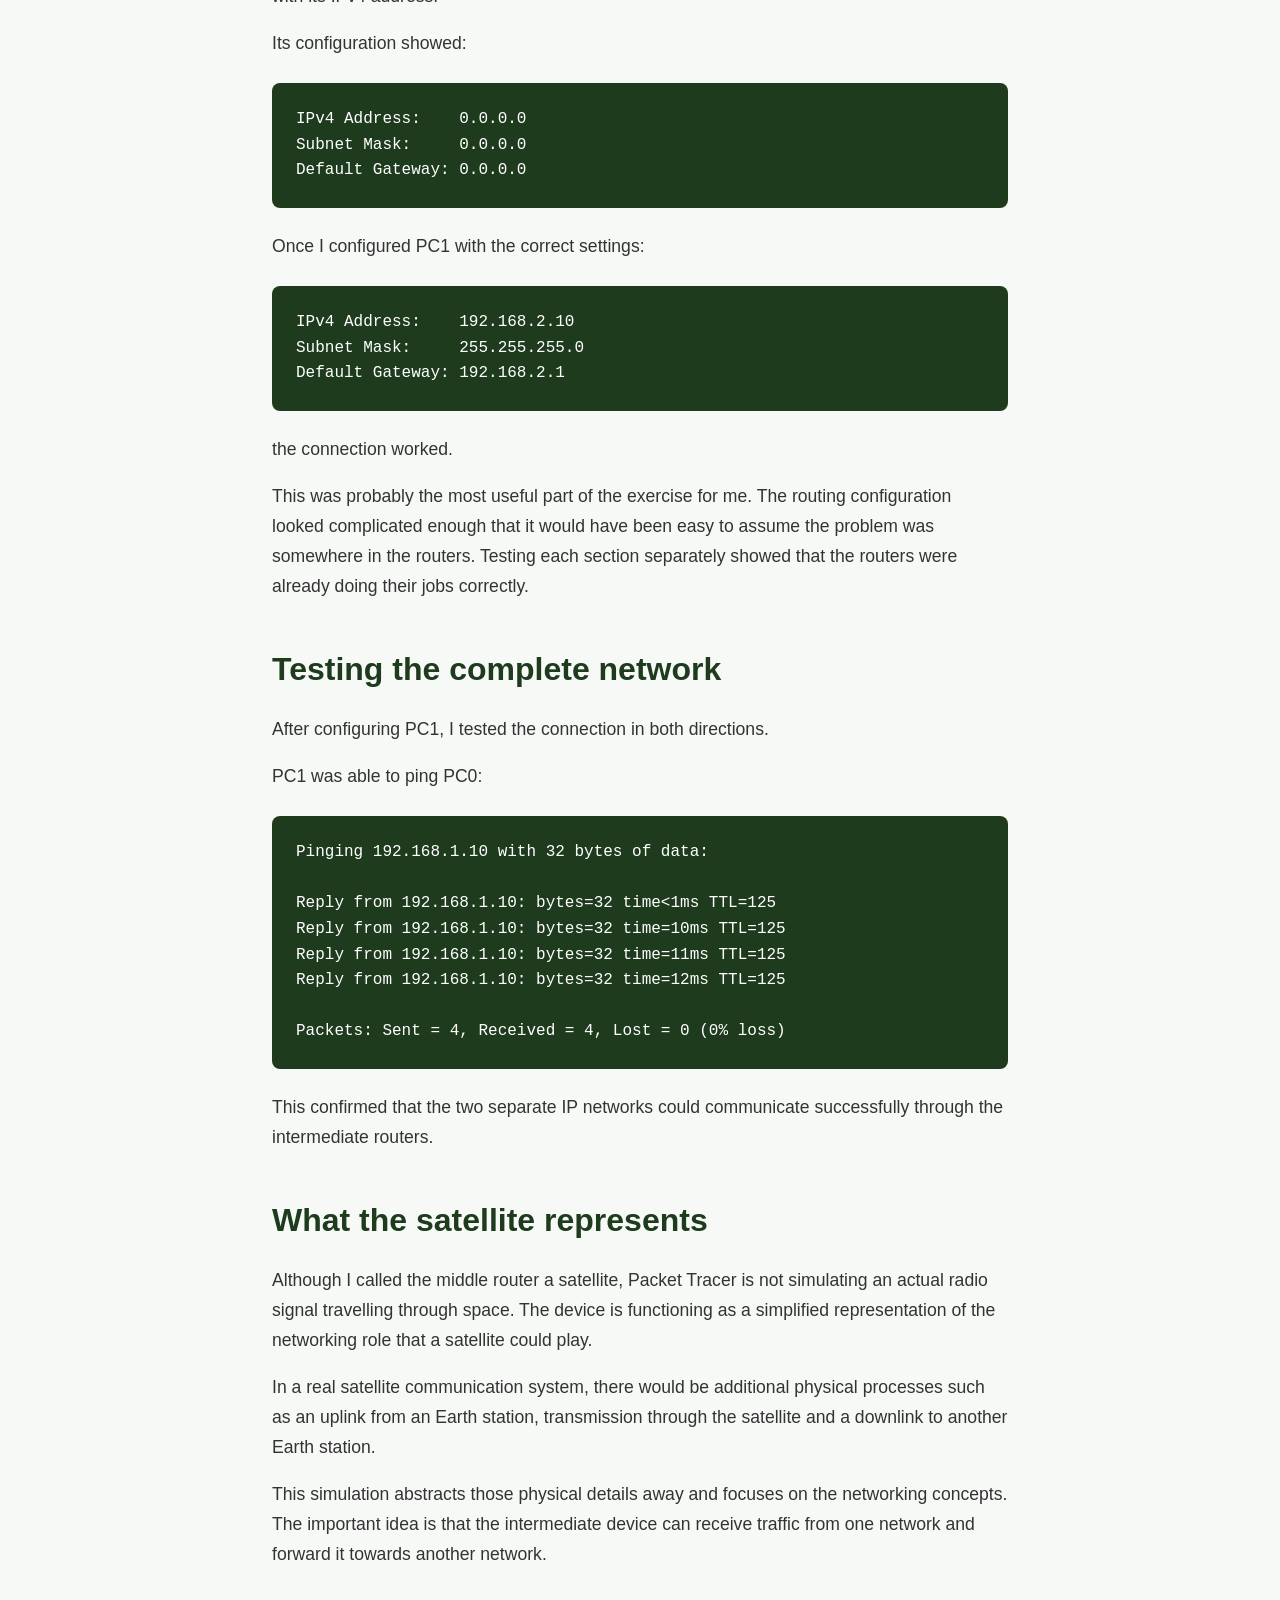
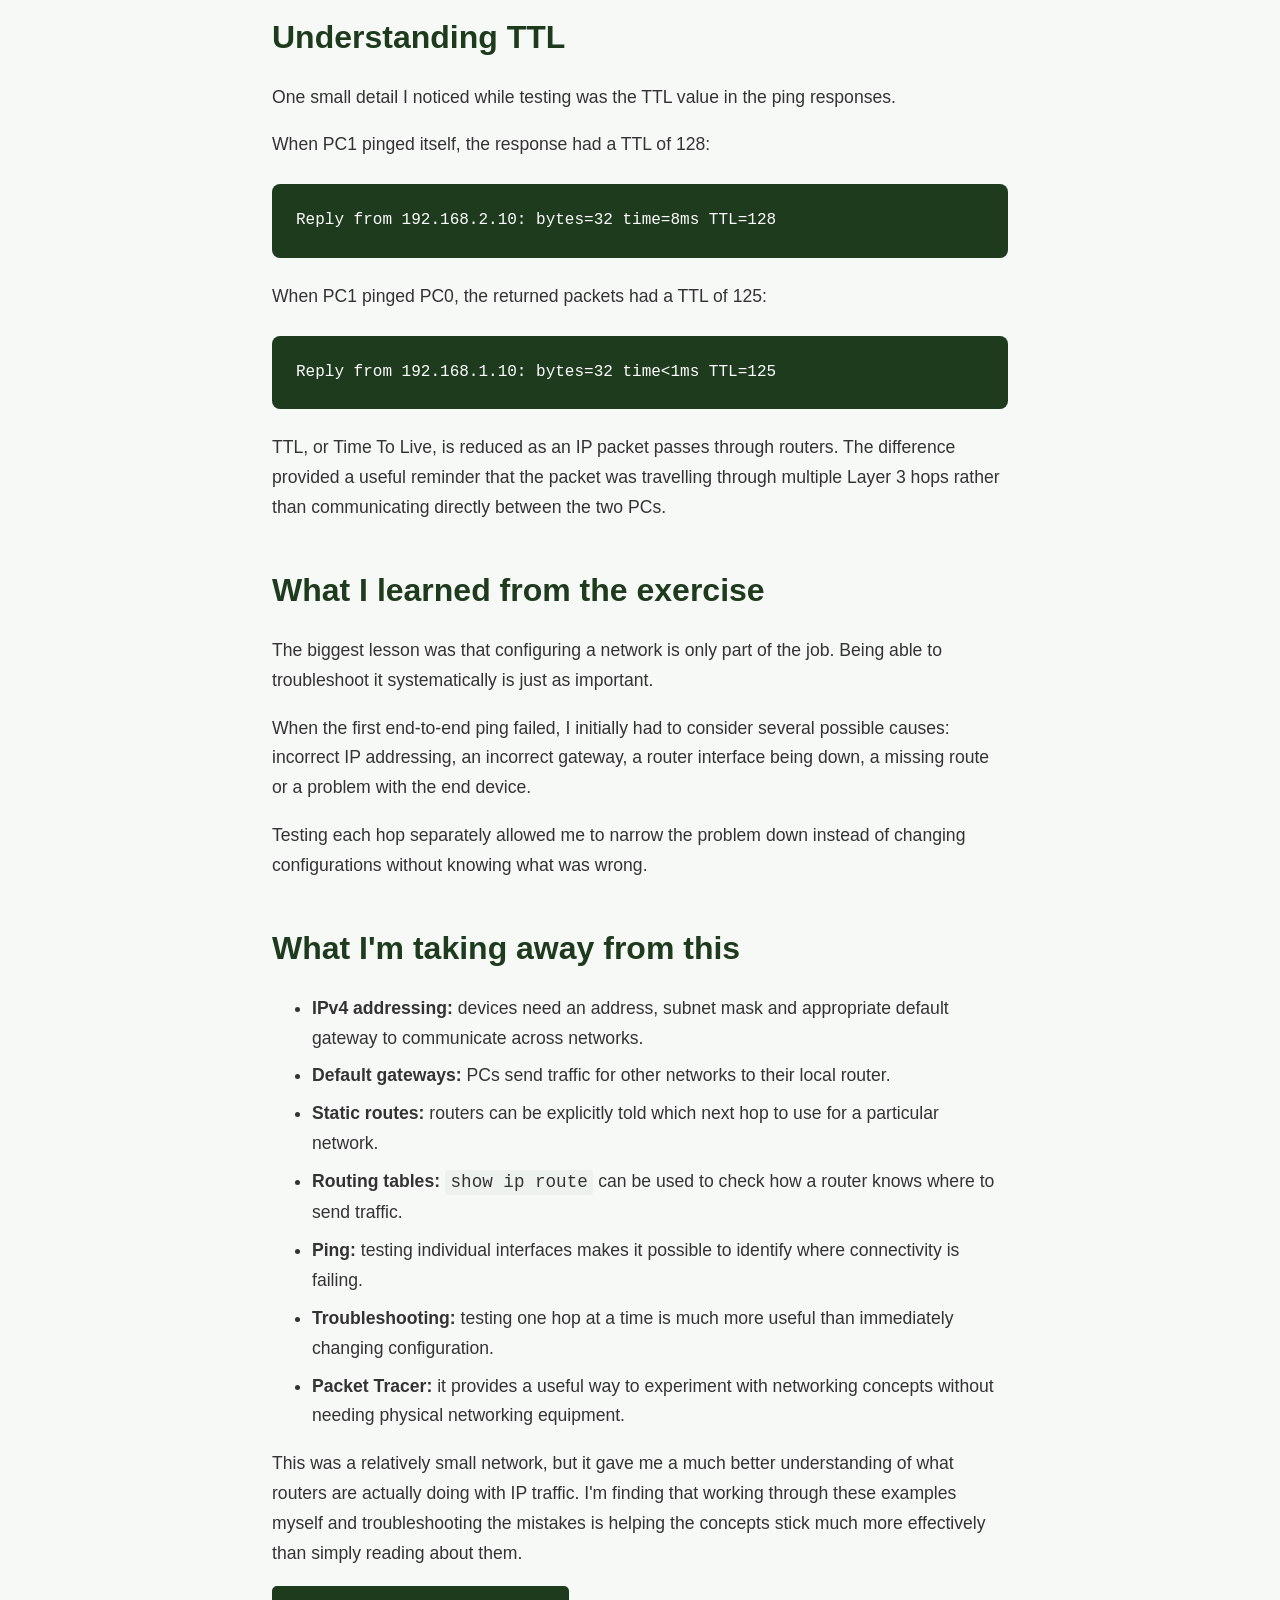
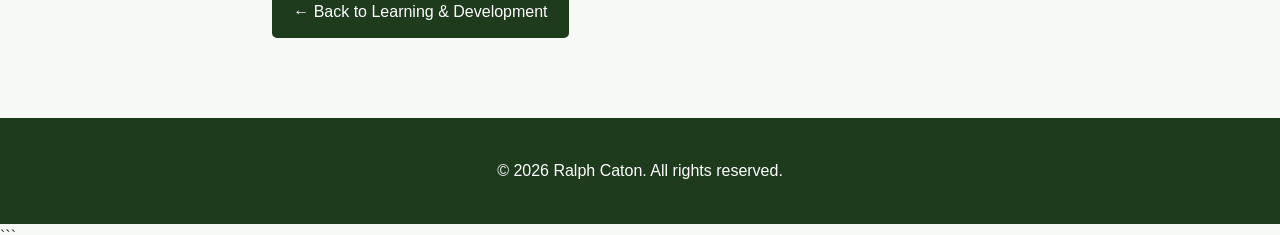
==== commit 33d36f73: "Update portfolio articles and styling" ====
--- a/blog/building-satellite-network.html
+++ b/blog/building-satellite-network.html
@@ -1,4 +1,3 @@
-```html
 <!DOCTYPE html>
 <html lang="en">
 
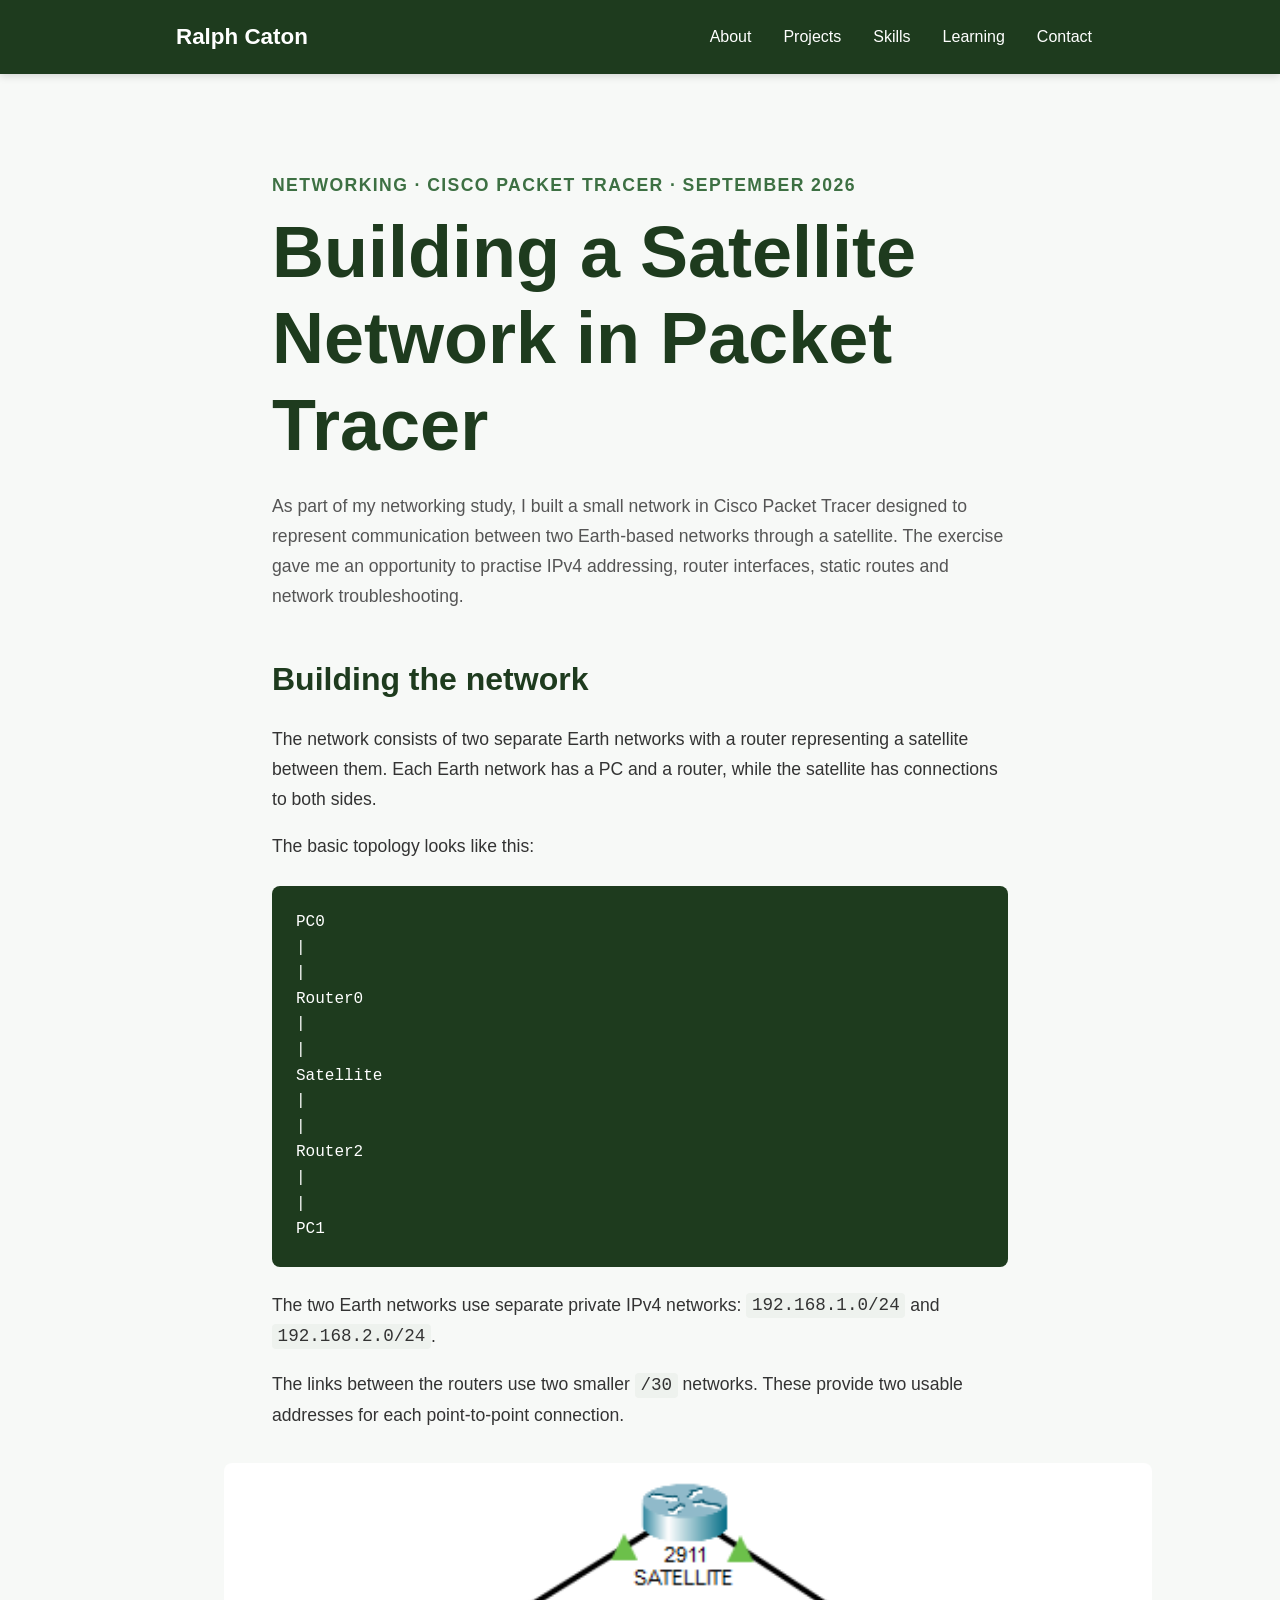
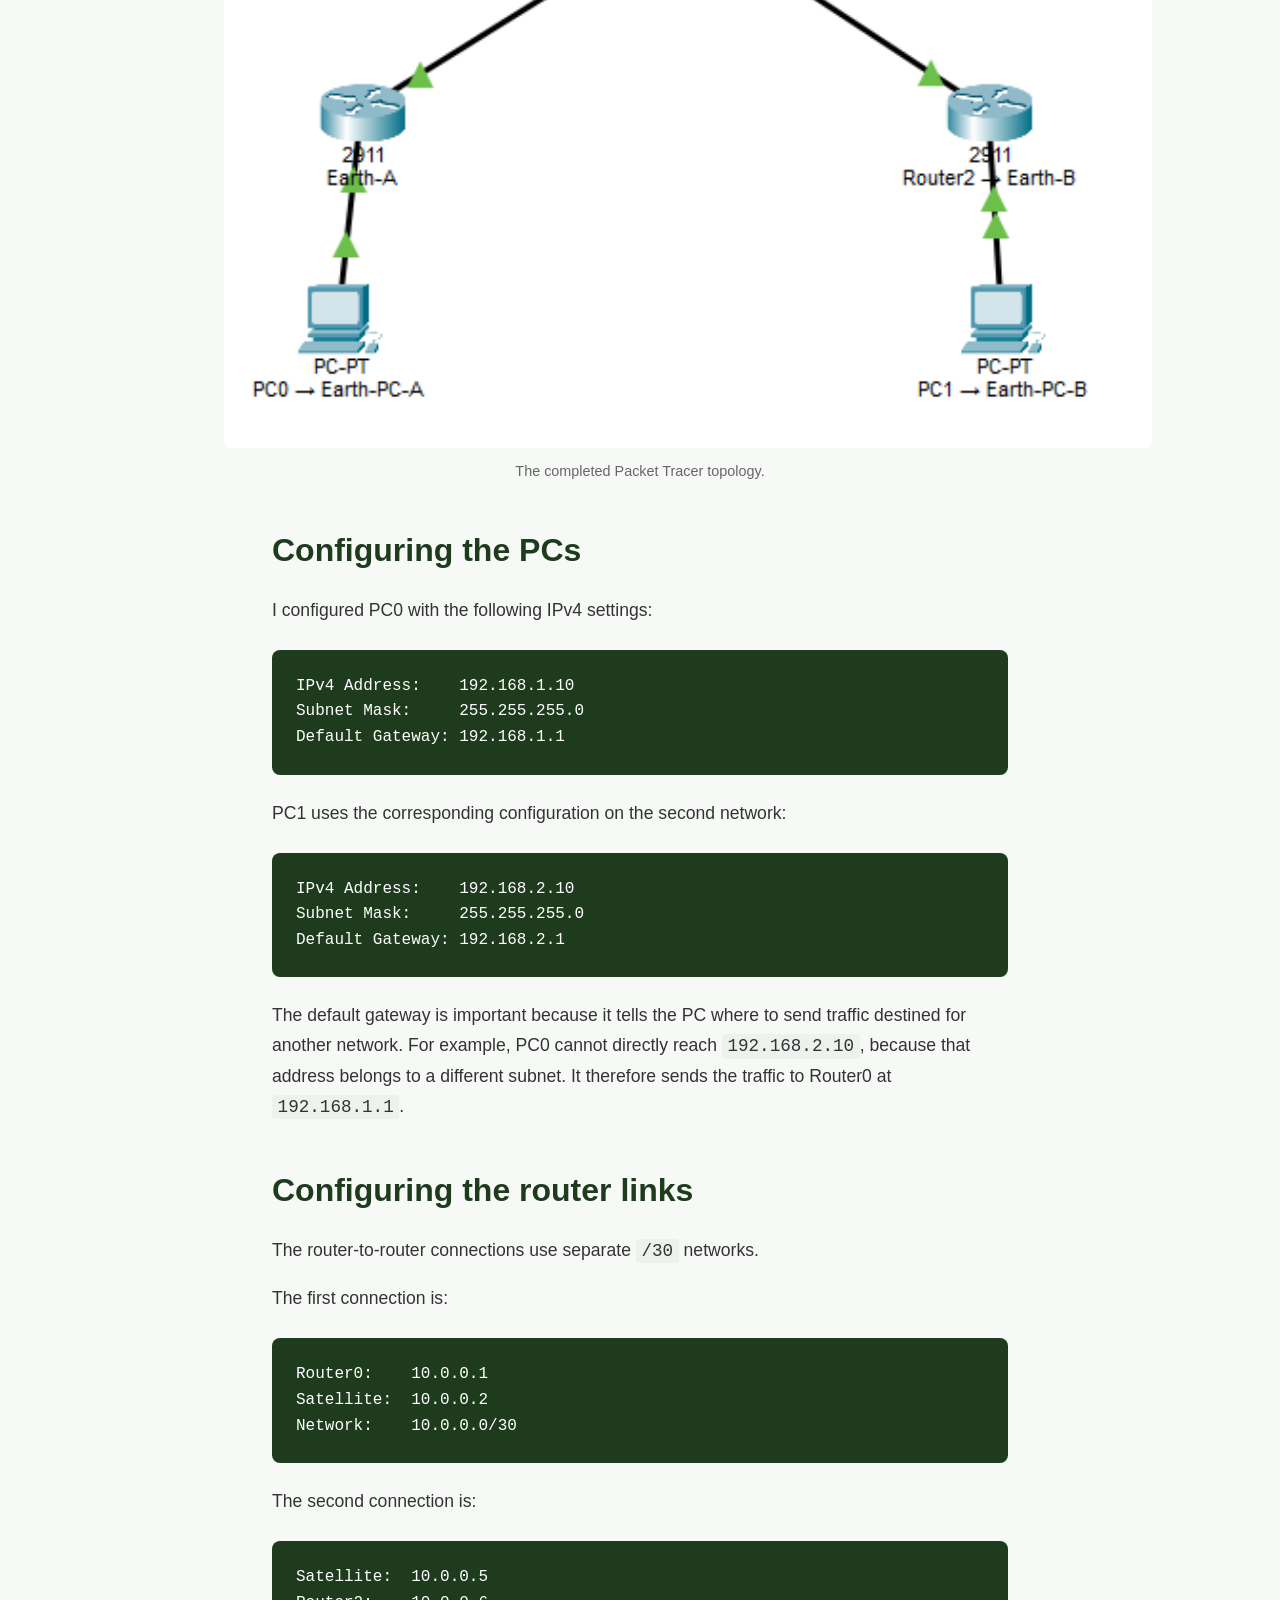
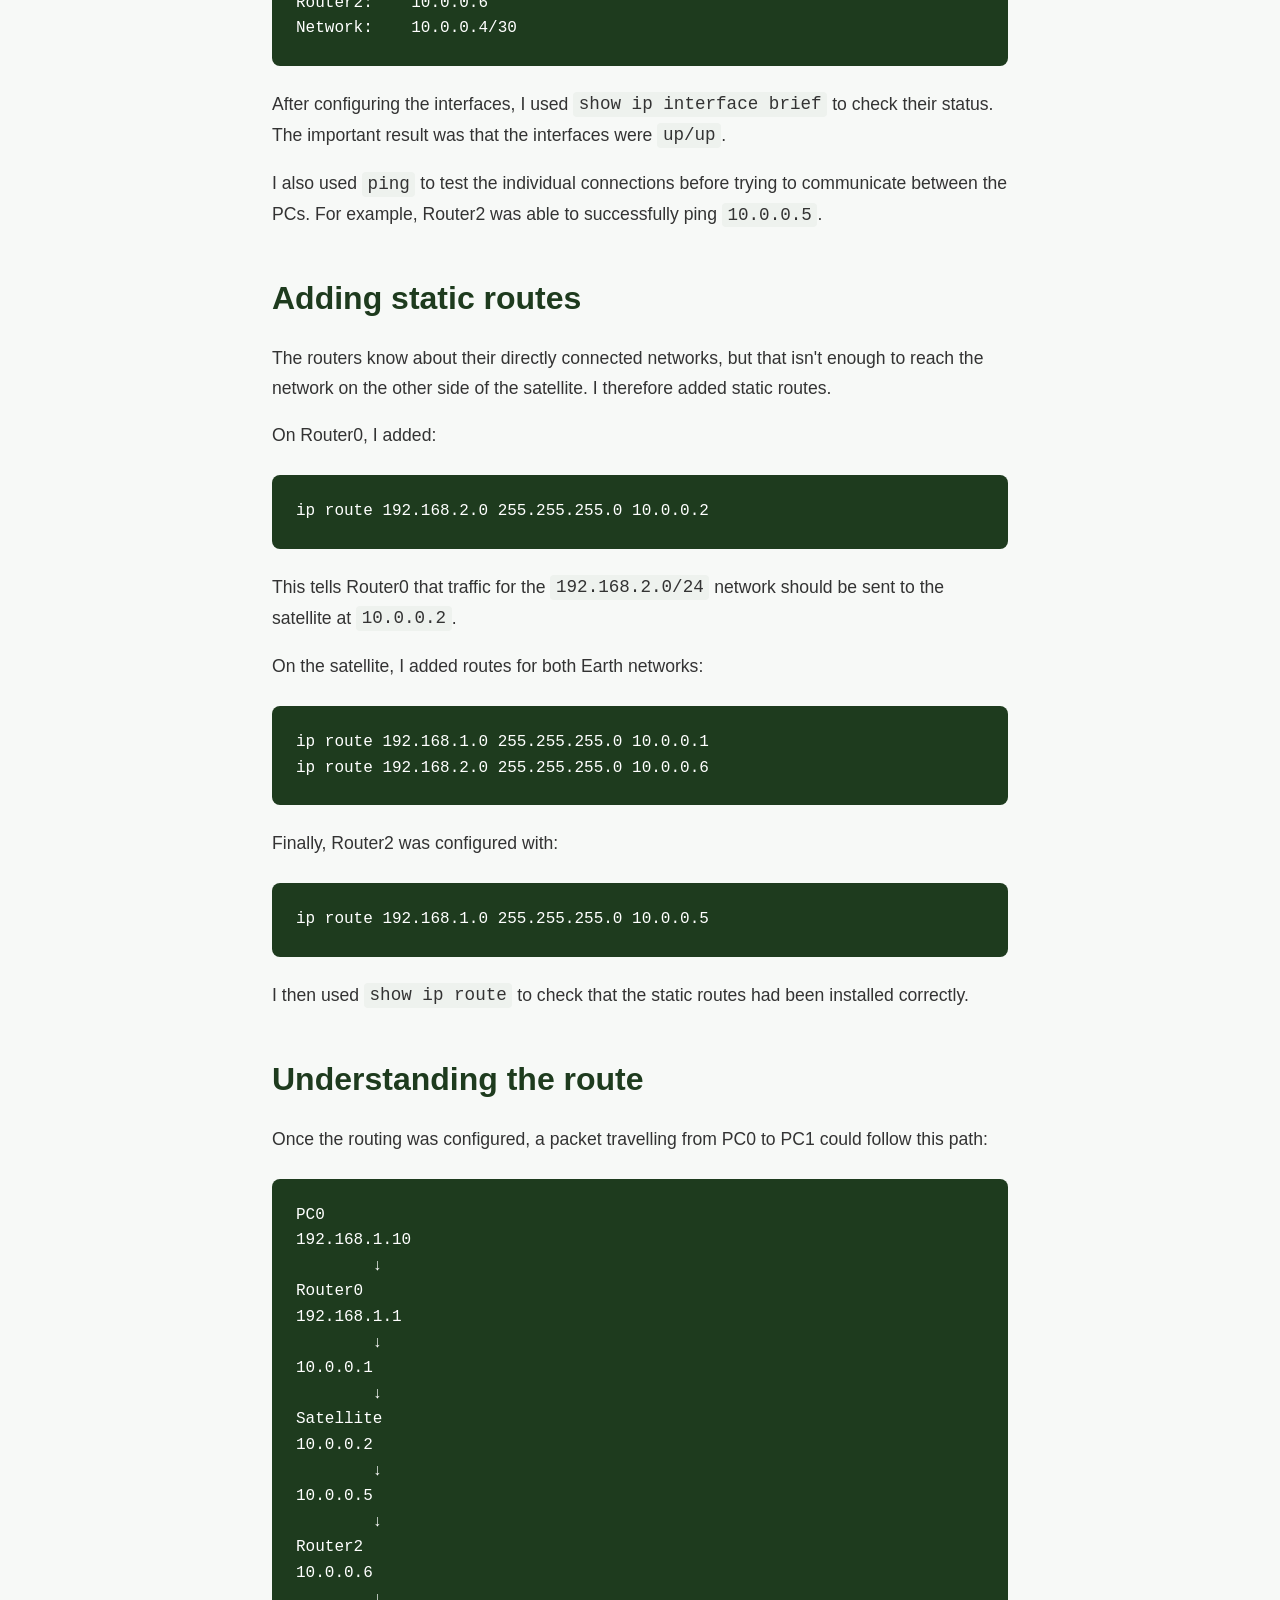
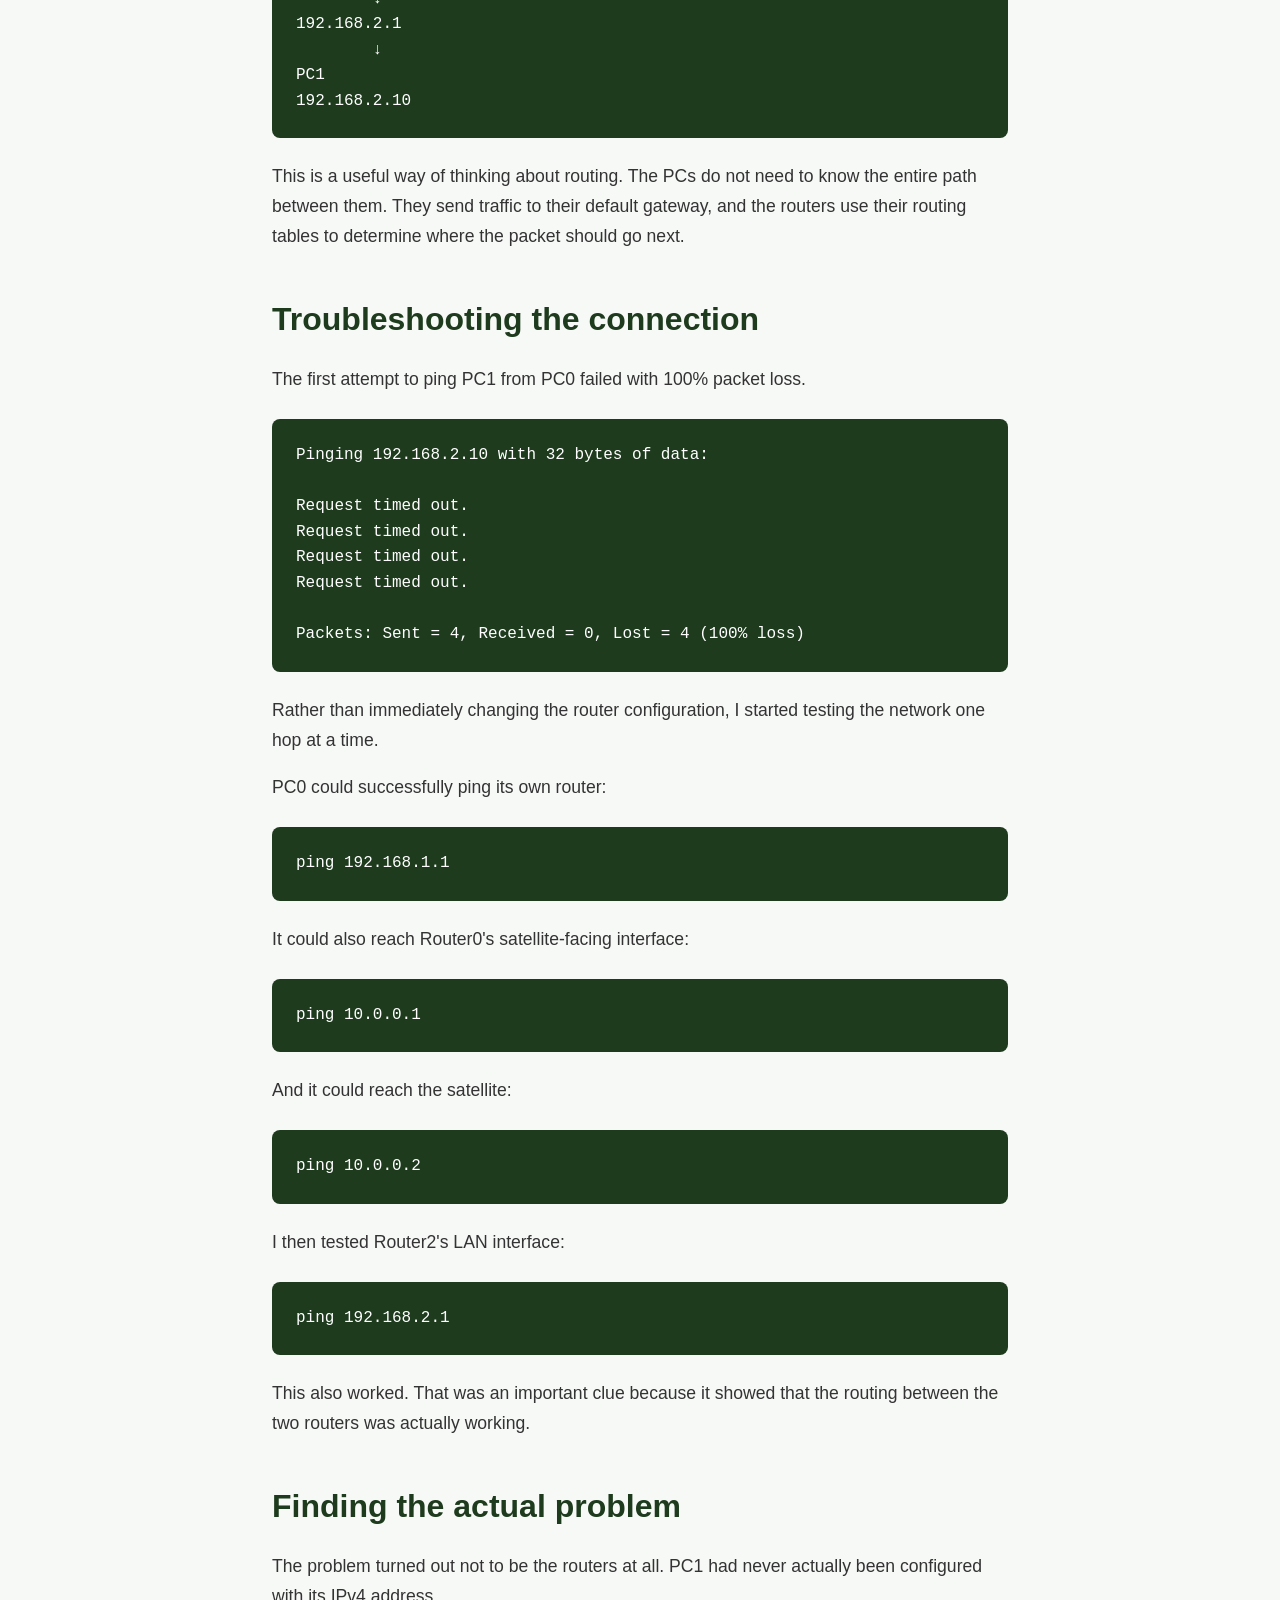
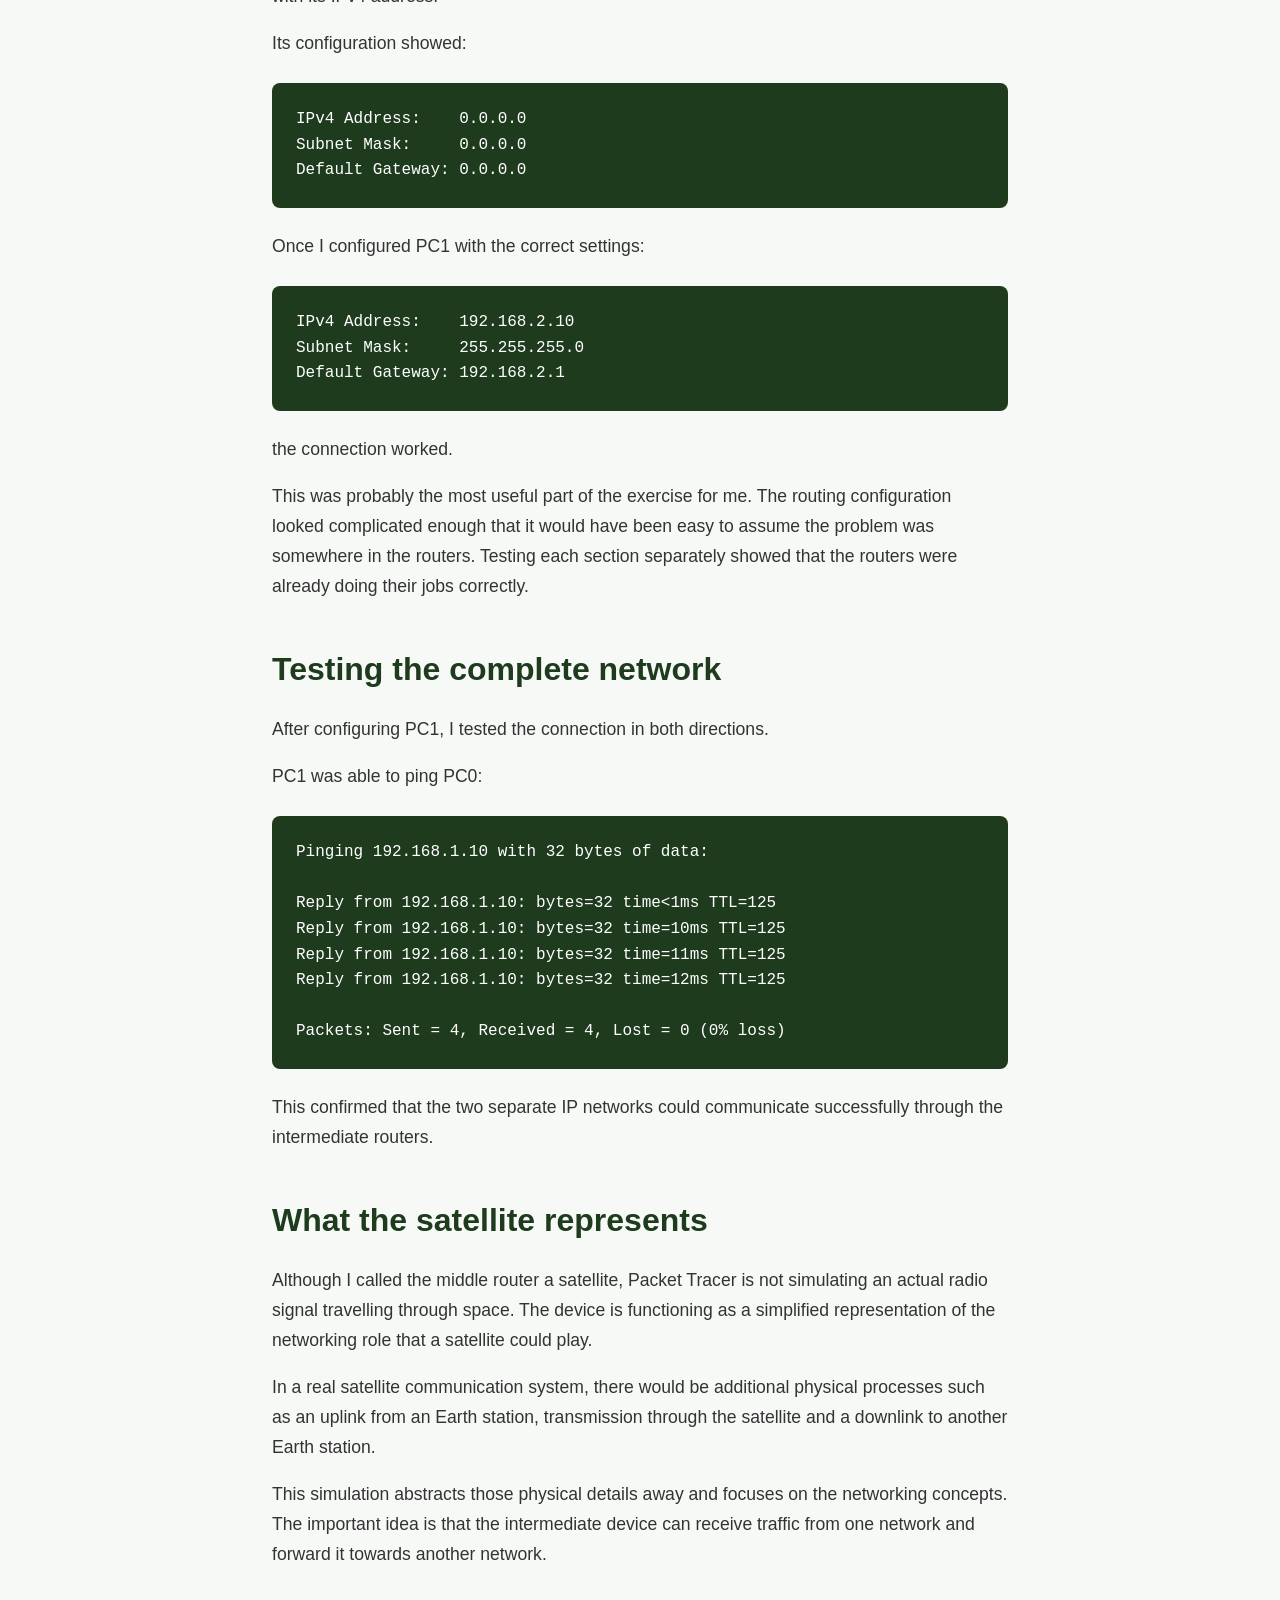
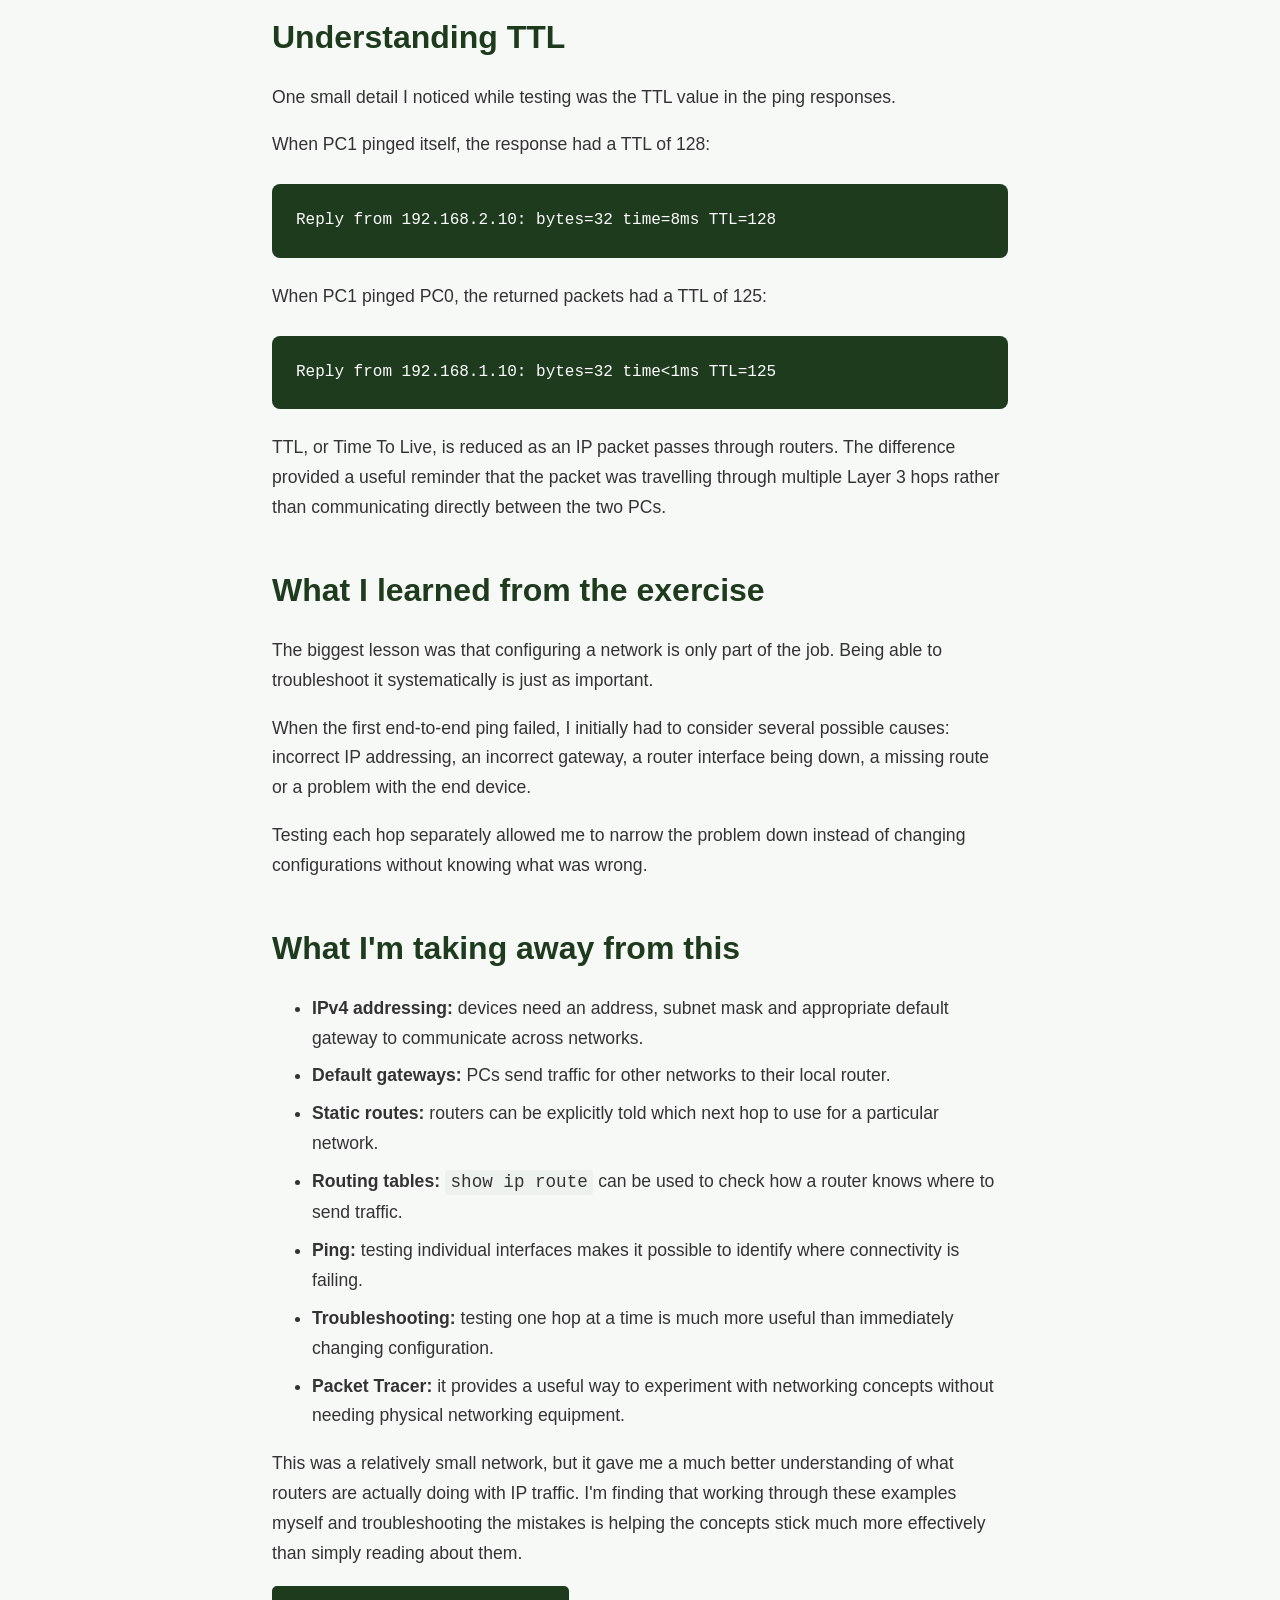
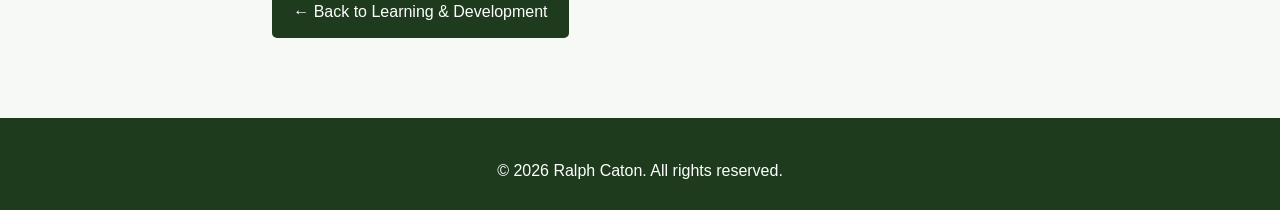
==== commit 3bb7f845: "Update portfolio articles and styling" ====
--- a/blog/building-satellite-network.html
+++ b/blog/building-satellite-network.html
@@ -522,5 +522,4 @@
 
 </body>
 
-</html>
-```
+</html>
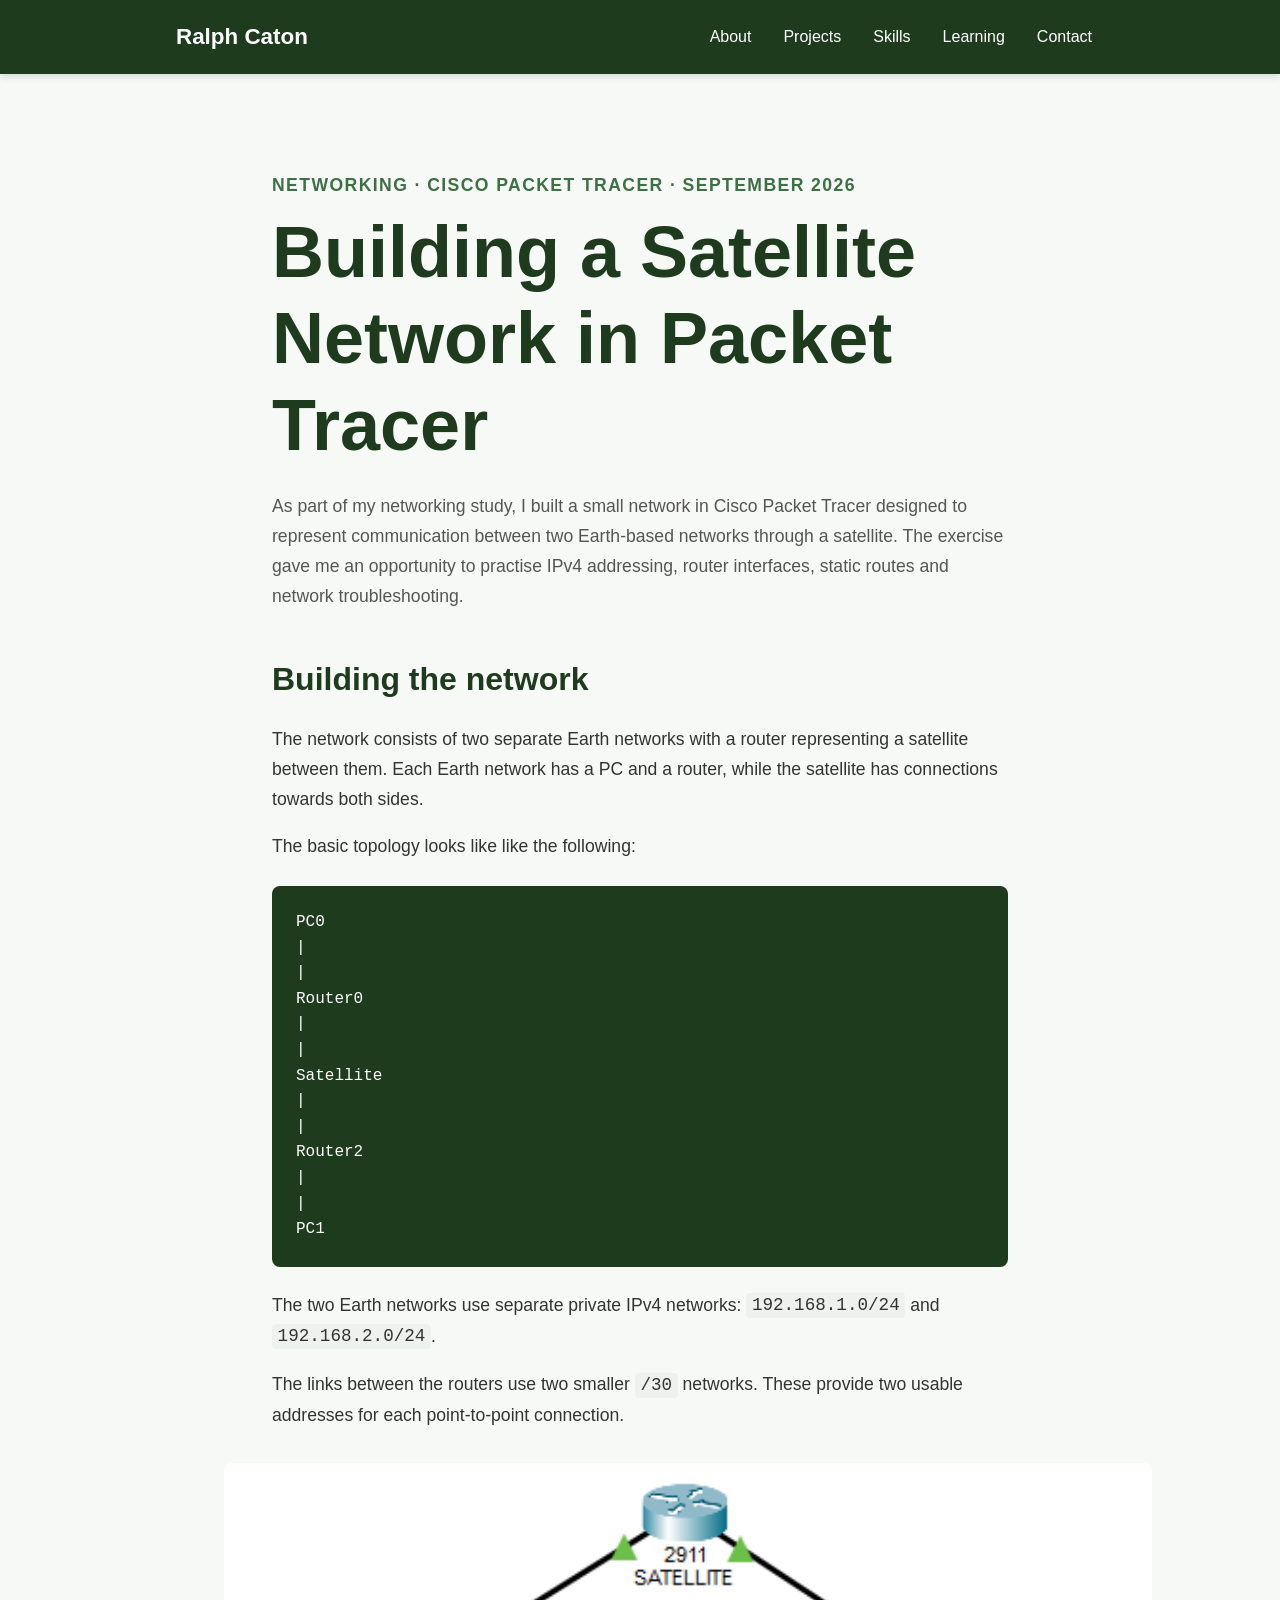
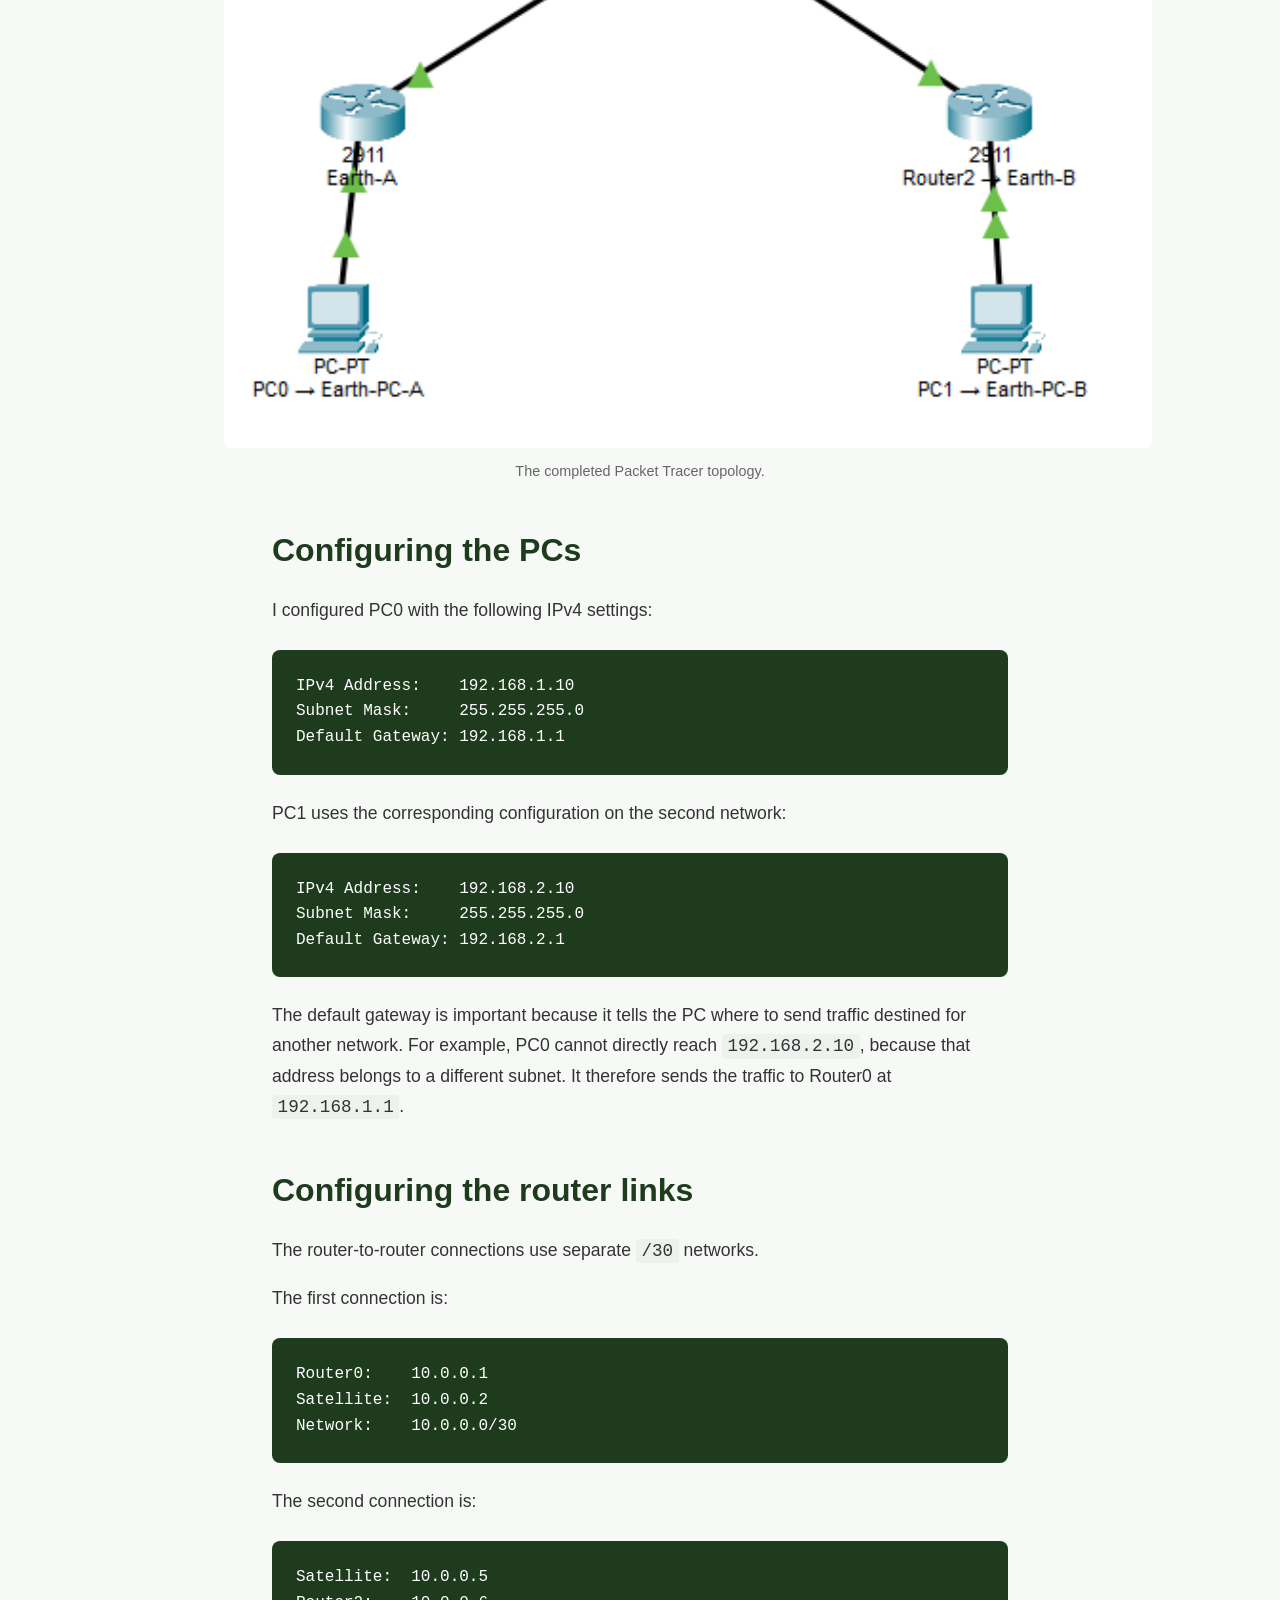
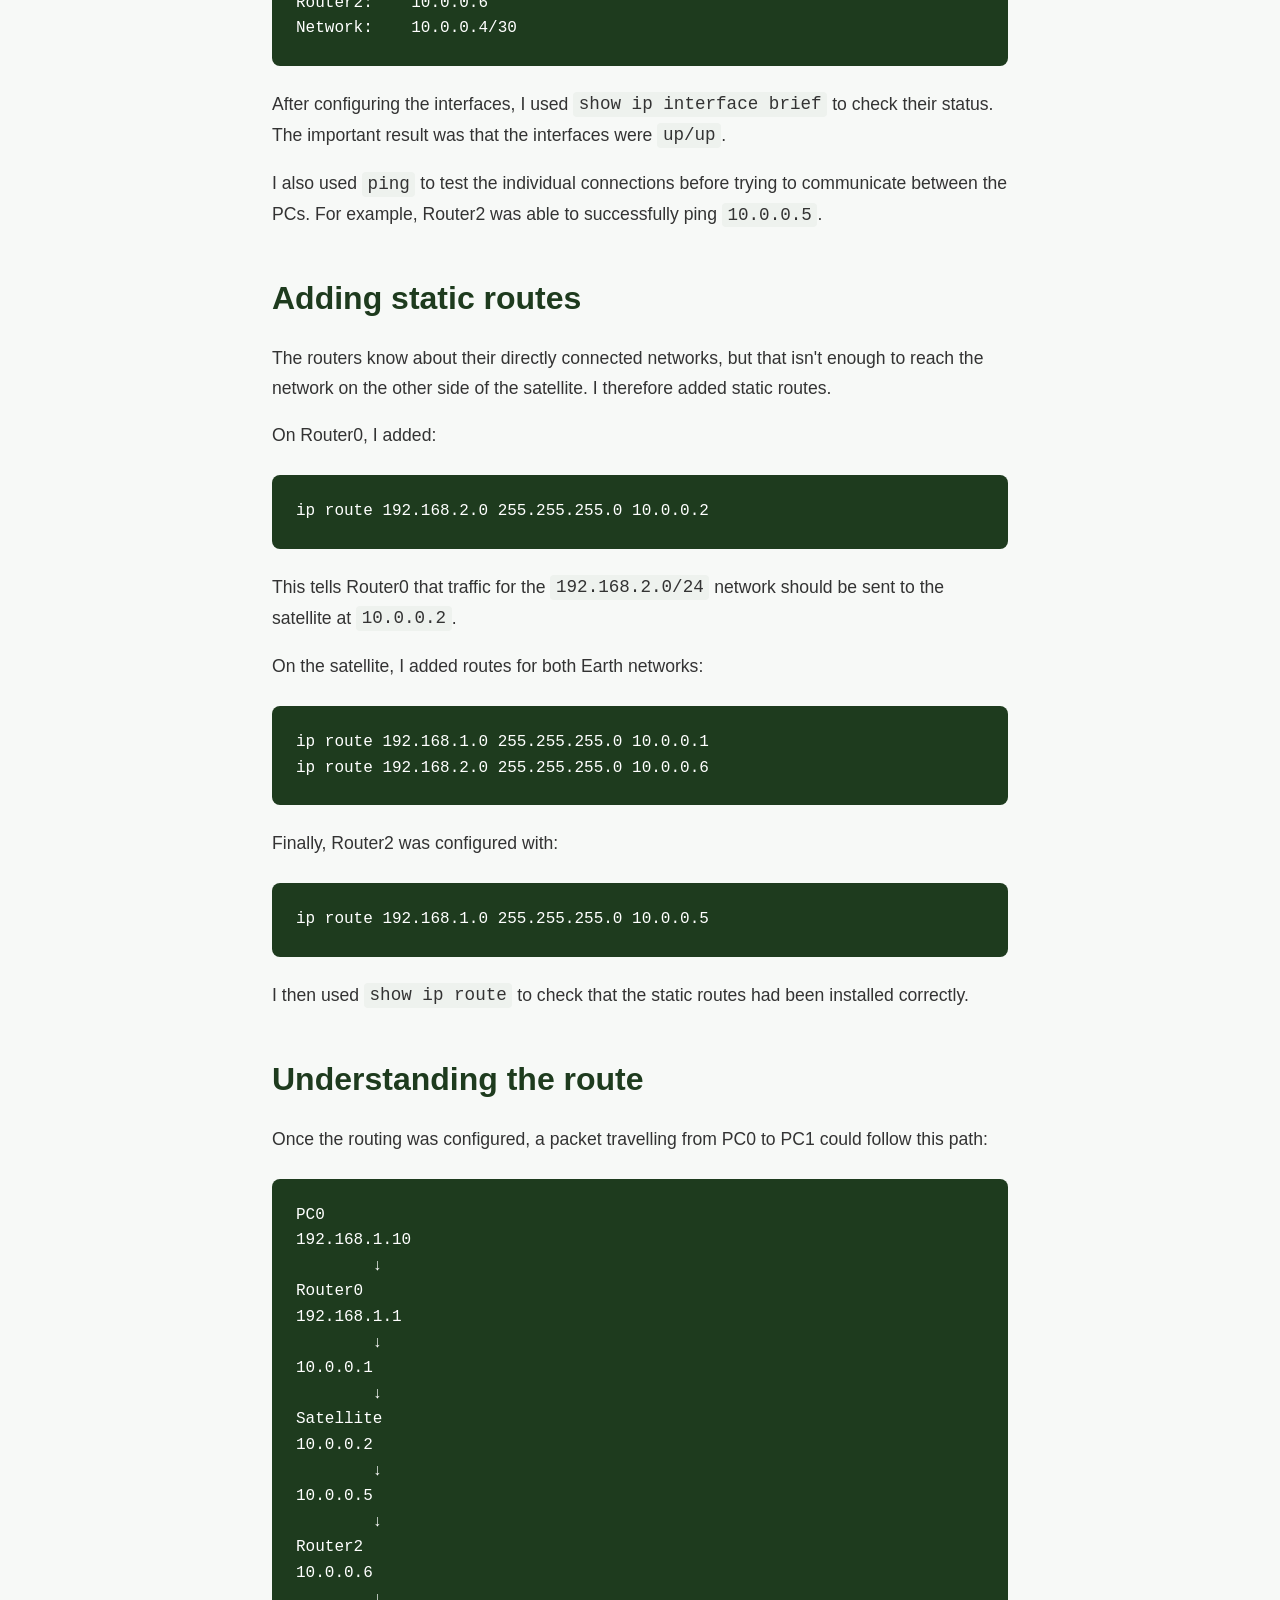
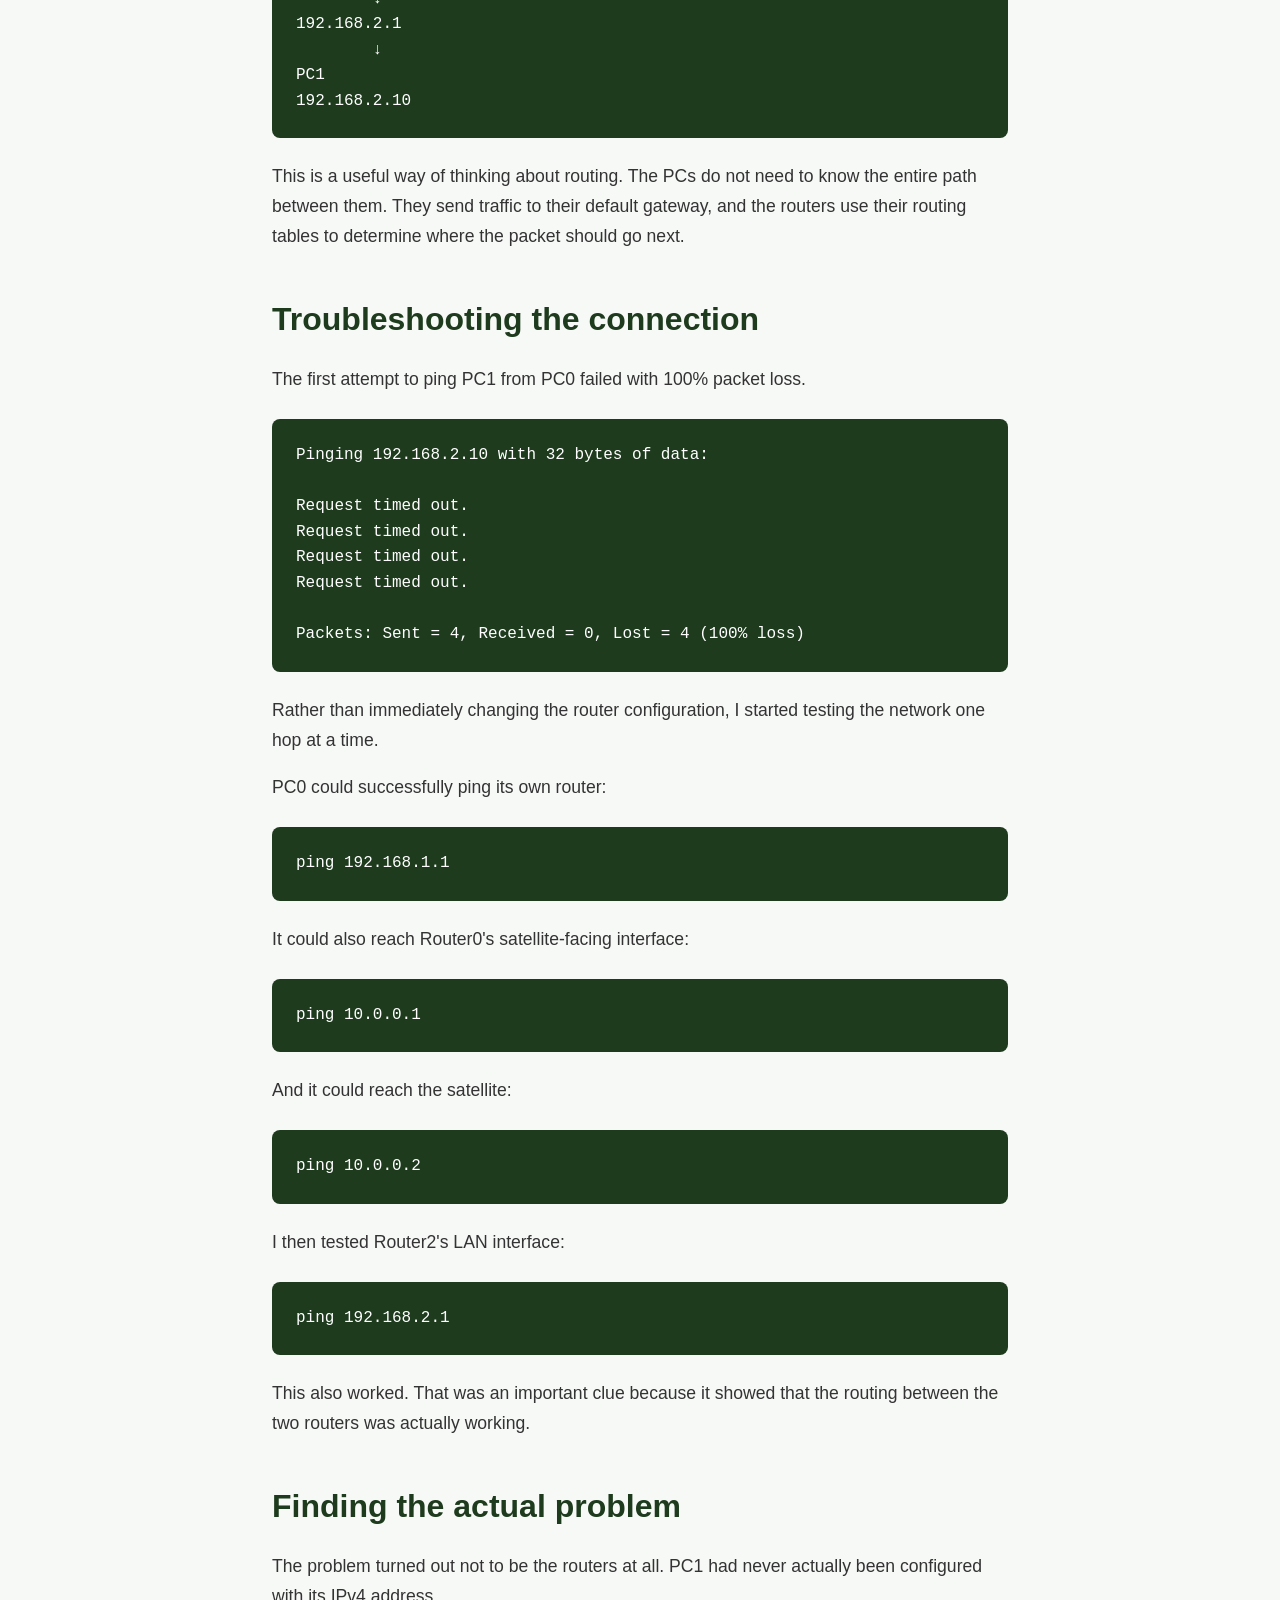
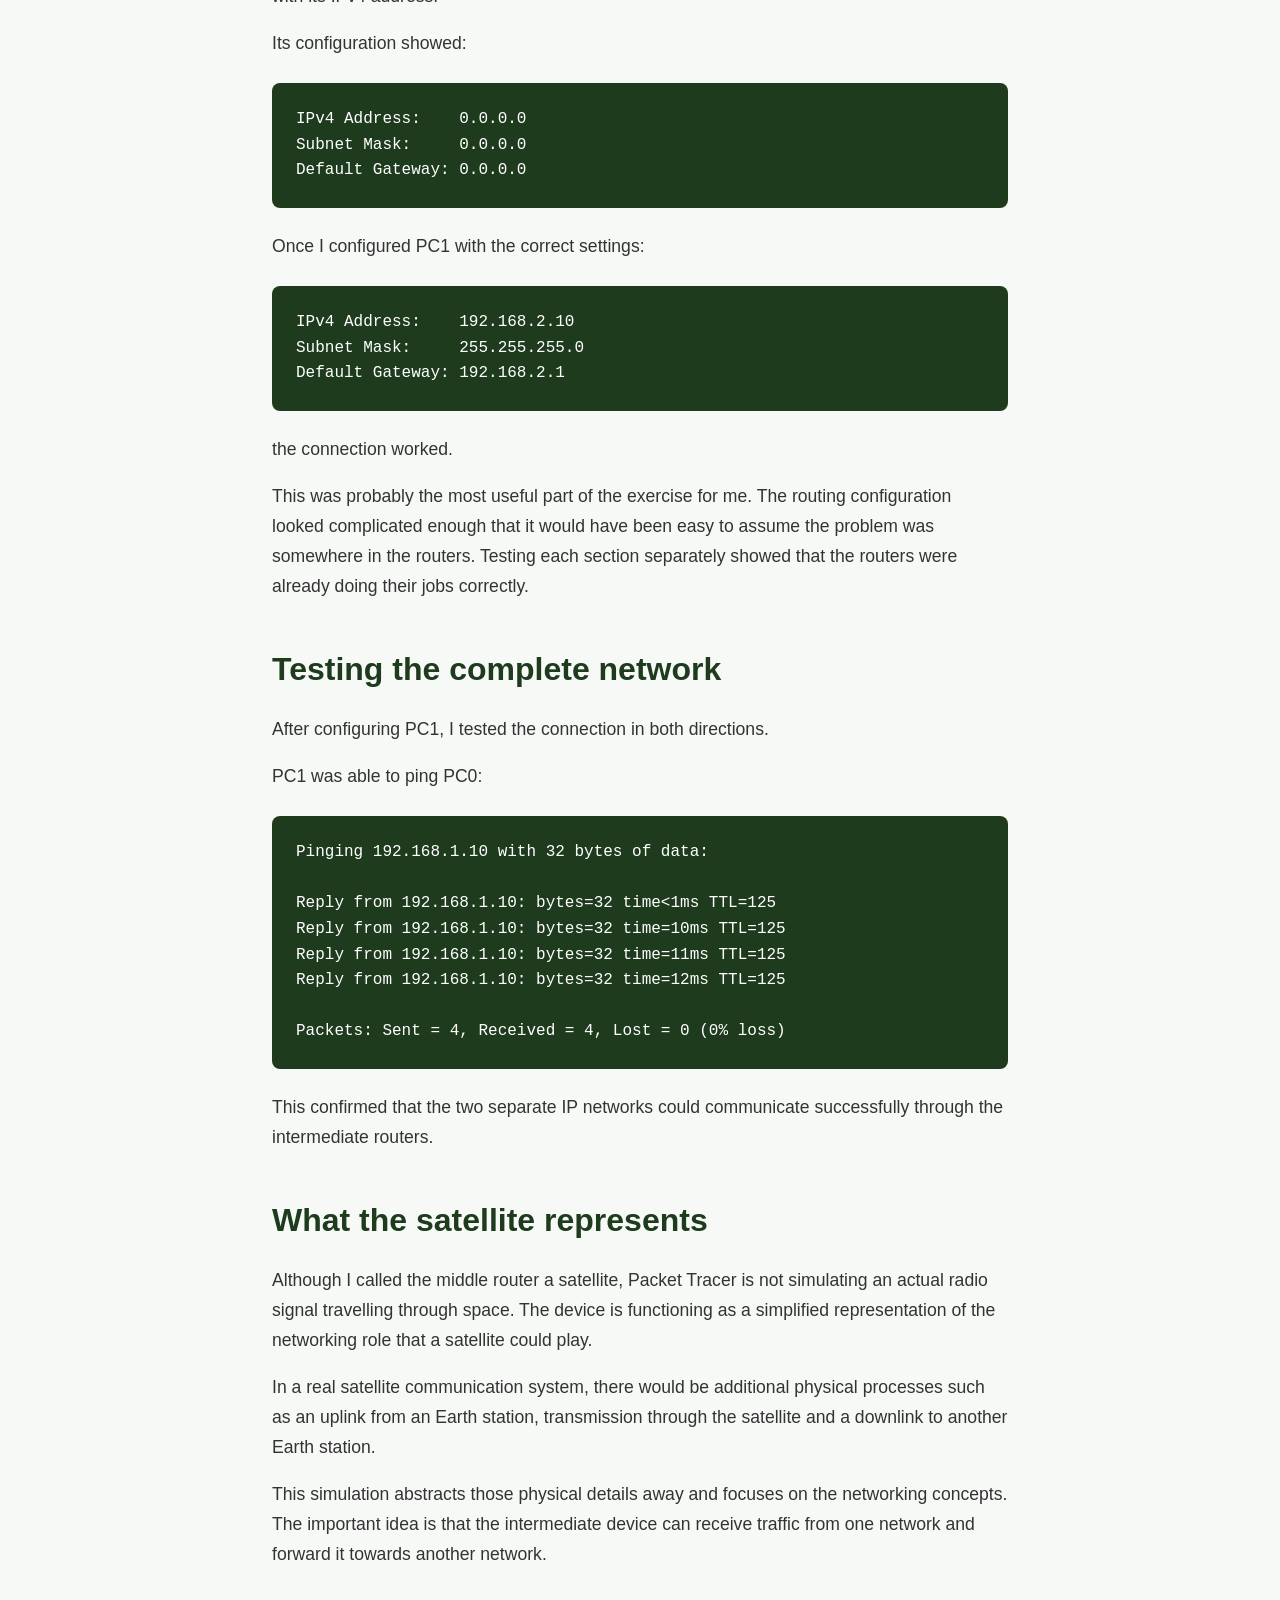
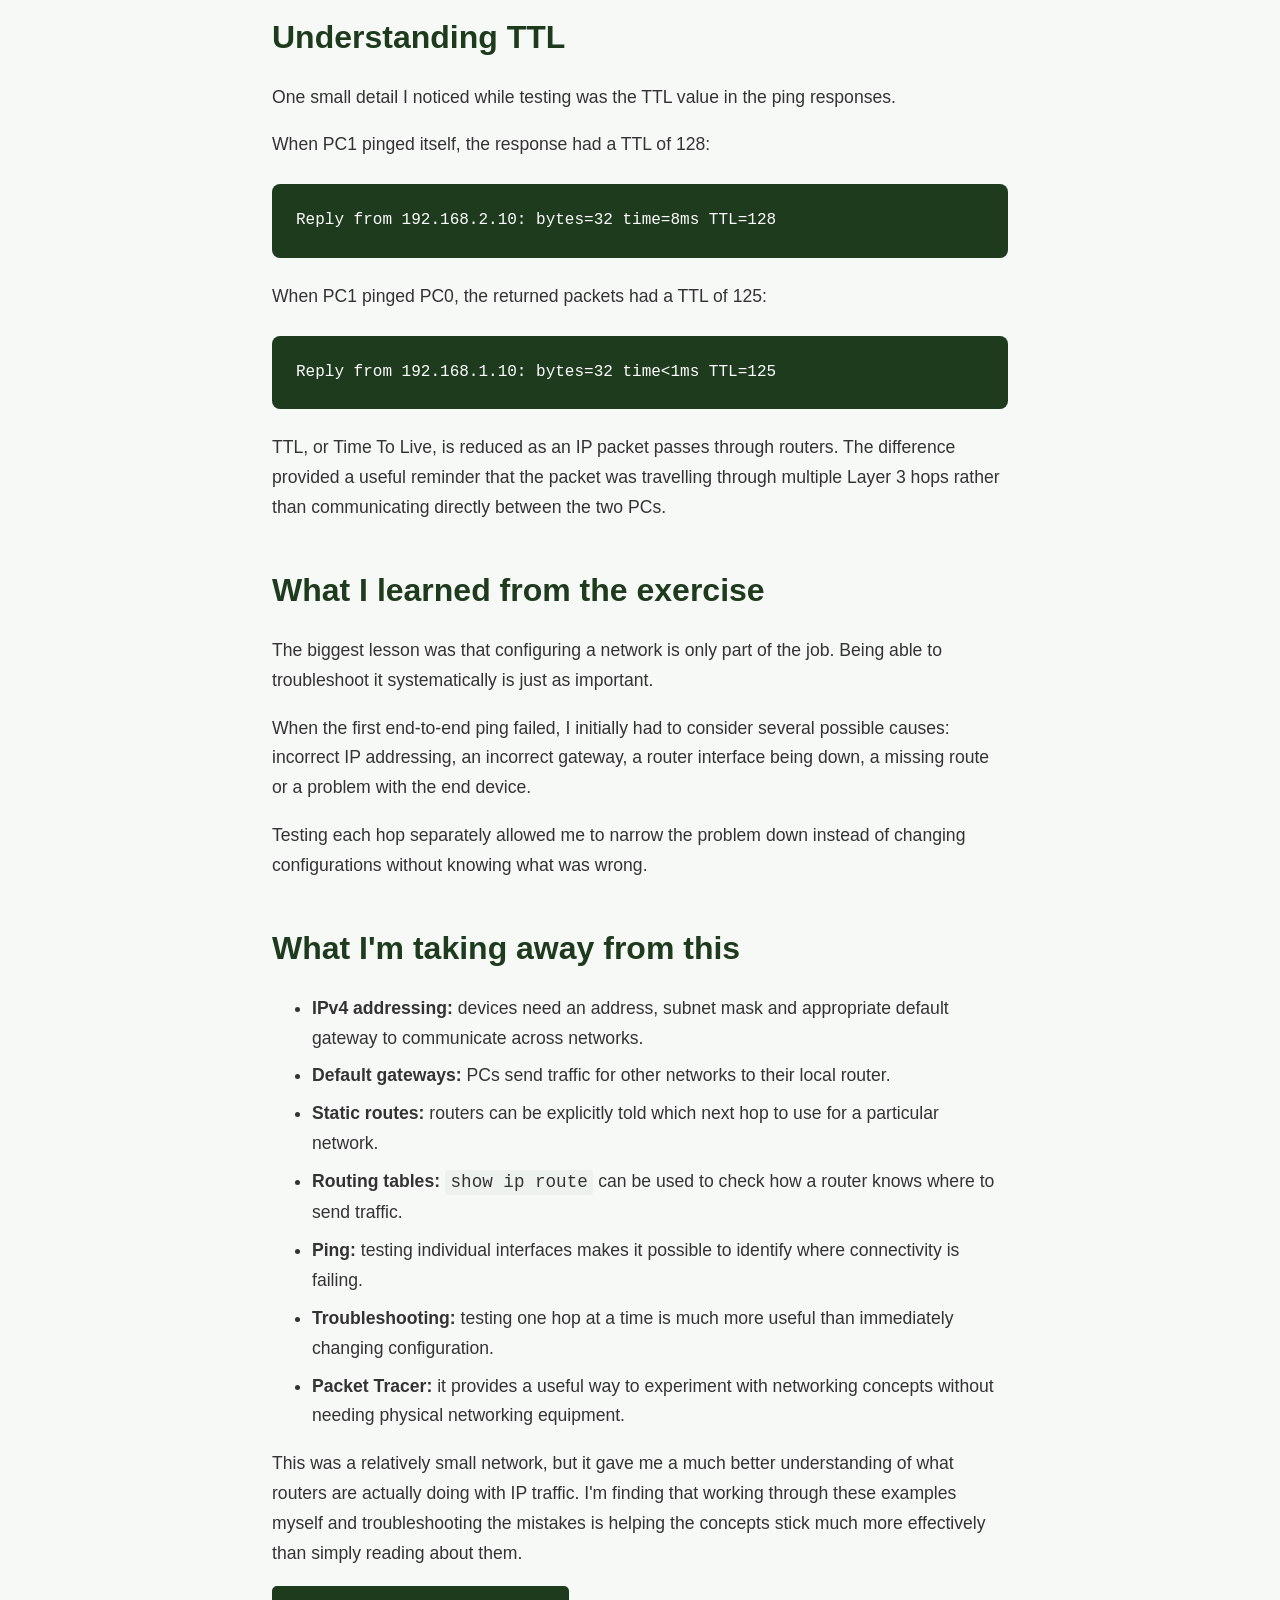
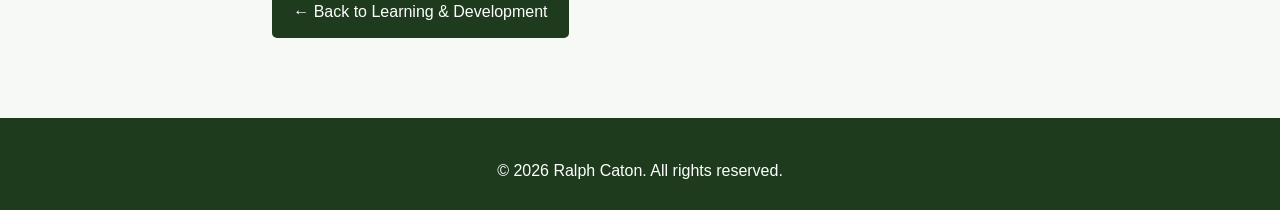
==== commit 85a985b5: "Update portfolio articles and styling" ====
--- a/blog/building-satellite-network.html
+++ b/blog/building-satellite-network.html
@@ -67,11 +67,11 @@
         The network consists of two separate Earth networks with a
         router representing a satellite between them. Each Earth
         network has a PC and a router, while the satellite has
-        connections to both sides.
-      </p>
-
-      <p>
-        The basic topology looks like this:
+        connections towards both sides.
+      </p>
+
+      <p>
+        The basic topology looks like like the following:
       </p>
 
       <pre><code>PC0
